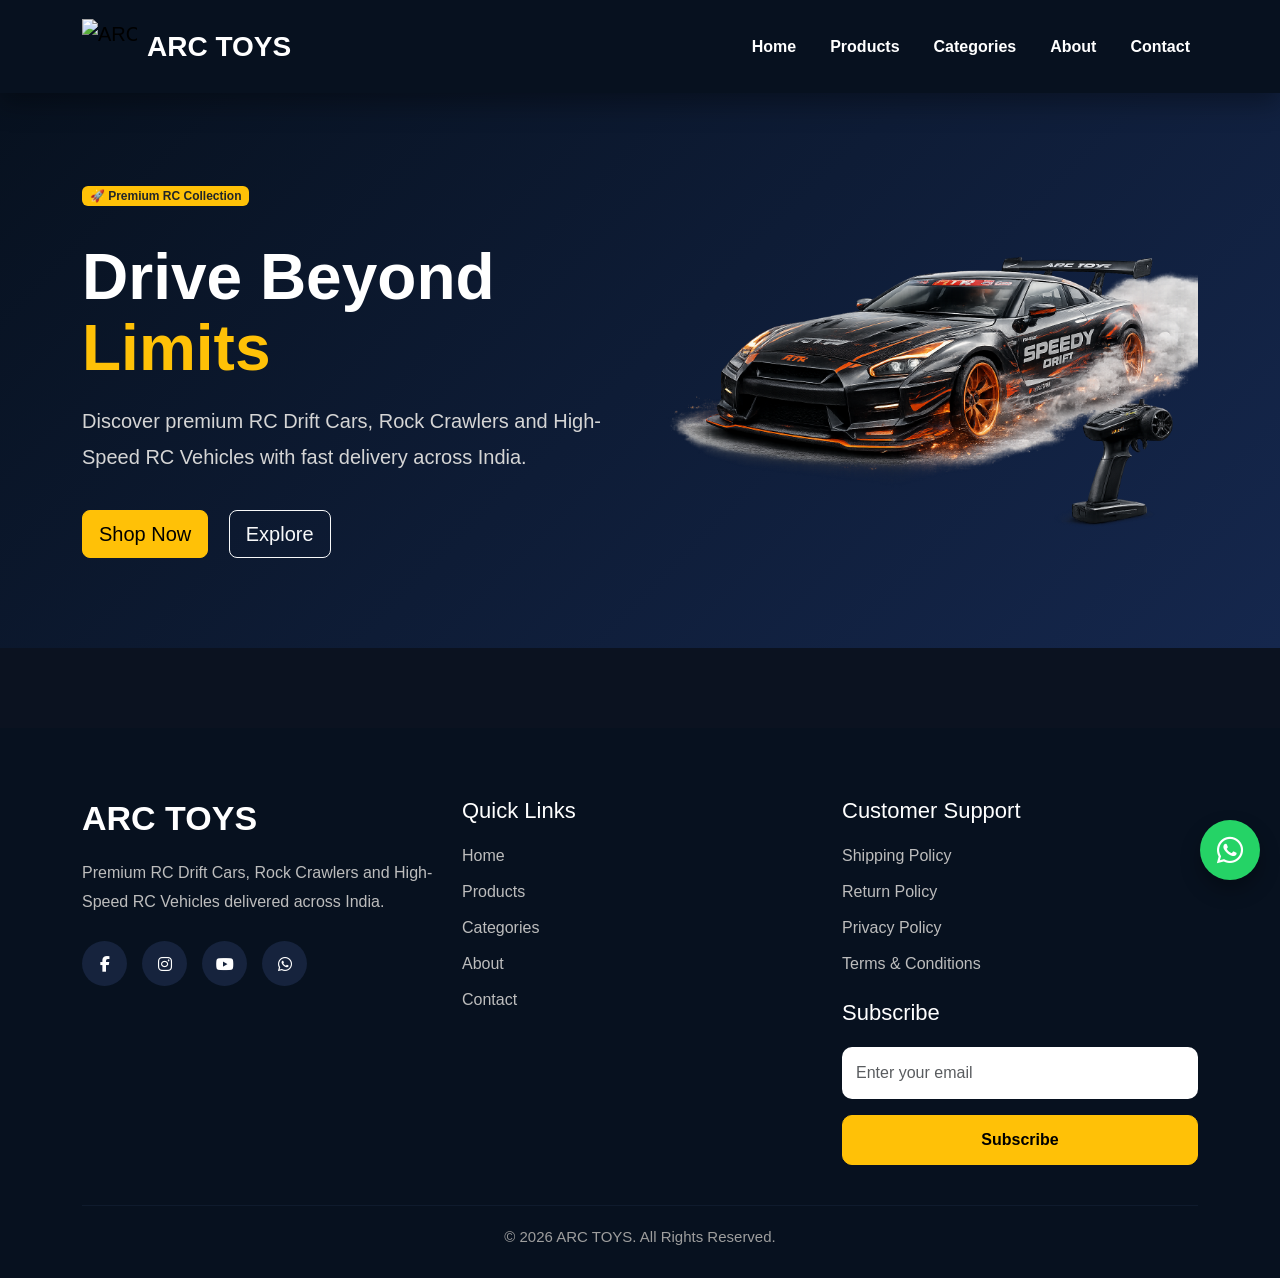
==== index.html @ 17d9468f "Add files via upload" ====
<!DOCTYPE html>
<html lang="en">

<head>

<meta charset="UTF-8">
<meta name="viewport" content="width=device-width, initial-scale=1.0">

<title>ARC TOYS | Premium RC Cars</title>

<link rel="icon" href="images/logo.png">

<link href="https://cdn.jsdelivr.net/npm/bootstrap@5.3.3/dist/css/bootstrap.min.css" rel="stylesheet">

<link rel="stylesheet" href="https://cdnjs.cloudflare.com/ajax/libs/font-awesome/6.7.2/css/all.min.css">

<link rel="stylesheet" href="style.css">

</head>

<body>

<!-- HEADER START -->

<header class="header">

<div class="container">

<nav class="navbar navbar-expand-lg">

<a class="navbar-brand logo" href="#">

<img src="logo.png" alt="ARC TOYS">

<span>ARC TOYS</span>

</a>

<button class="navbar-toggler bg-light"
type="button"
data-bs-toggle="collapse"
data-bs-target="#menu">

<span class="navbar-toggler-icon"></span>

</button>

<div class="collapse navbar-collapse justify-content-end"
id="menu">

<ul class="navbar-nav">

<li class="nav-item">
<a class="nav-link active" href="#">Home</a>
</li>

<li class="nav-item">
<a class="nav-link" href="#">Products</a>
</li>

<li class="nav-item">
<a class="nav-link" href="#">Categories</a>
</li>

<li class="nav-item">
<a class="nav-link" href="#">About</a>
</li>

<li class="nav-item">
<a class="nav-link" href="#">Contact</a>
</li>

</ul>

</div>

</nav>

</div>

</header>

<!-- HERO -->

<section class="hero">

<div class="container">

<div class="row align-items-center">

<div class="col-lg-6">

<span class="badge bg-warning text-dark mb-3">

🚀 Premium RC Collection

</span>

<h1 class="hero-title">

Drive Beyond

<span>Limits</span>

</h1>

<p class="hero-text">

Discover premium RC Drift Cars, Rock Crawlers and High-Speed RC Vehicles with fast delivery across India.

</p>

<div class="hero-buttons">

<a href="#" class="btn btn-warning btn-lg">

Shop Now

</a>

<a href="#" class="btn btn-outline-light btn-lg ms-3">

Explore

</a>

</div>

</div>

<div class="col-lg-6 text-center">

<img src="hero-banner.png"

class="img-fluid hero-image"

alt="RC Car">

</div>

</div>

</div>

</section>


<!-- FOOTER -->

<footer class="footer">

<div class="container">

<div class="row gy-5">

<div class="col-lg-4">

<h2 class="footer-logo">ARC TOYS</h2>

<p class="footer-text">

Premium RC Drift Cars, Rock Crawlers and High-Speed RC Vehicles delivered across India.

</p>

<div class="social-icons">

<a href="#"><i class="fab fa-facebook-f"></i></a>

<a href="#"><i class="fab fa-instagram"></i></a>

<a href="#"><i class="fab fa-youtube"></i></a>

<a href="#"><i class="fab fa-whatsapp"></i></a>

</div>

</div>

<div class="col-lg-4">

<h4>Quick Links</h4>

<ul class="footer-links">

<li><a href="#">Home</a></li>

<li><a href="#">Products</a></li>

<li><a href="#">Categories</a></li>

<li><a href="#">About</a></li>

<li><a href="#">Contact</a></li>

</ul>

</div>

<div class="col-lg-4">

<h4>Customer Support</h4>

<ul class="footer-links">

<li><a href="#">Shipping Policy</a></li>

<li><a href="#">Return Policy</a></li>

<li><a href="#">Privacy Policy</a></li>

<li><a href="#">Terms & Conditions</a></li>

</ul>

<h4 class="mt-4">Subscribe</h4>

<form class="subscribe-form">

<input type="email"

placeholder="Enter your email"

class="form-control mb-3">

<button class="btn btn-warning w-100">

Subscribe

</button>

</form>

</div>

</div>

<hr>

<div class="copyright">

© 2026 ARC TOYS. All Rights Reserved.

</div>

</div>

</footer>

<!-- Floating WhatsApp -->

<a href="https://wa.me/91XXXXXXXXXX"

class="whatsapp"

target="_blank">

<i class="fab fa-whatsapp"></i>

</a>

<script src="https://cdn.jsdelivr.net/npm/bootstrap@5.3.3/dist/js/bootstrap.bundle.min.js"></script>

</body>

</html>
---- style.css ----
/* ===========================
   ARC TOYS - GLOBAL STYLES
=========================== */

*{
    margin:0;
    padding:0;
    box-sizing:border-box;
}

html{
    scroll-behavior:smooth;
}

body{
    font-family:Arial, Helvetica, sans-serif;
    background:#0b1220;
    color:#ffffff;
    overflow-x:hidden;
}

/* ===========================
   HEADER
=========================== */

.header{
    background:#07111f;
    position:sticky;
    top:0;
    z-index:999;
    box-shadow:0 10px 25px rgba(0,0,0,.35);
}

.navbar{
    padding:14px 0;
}

.logo{
    display:flex;
    align-items:center;
    gap:10px;
    text-decoration:none;
}

.logo img{
    width:55px;
    height:55px;
    object-fit:contain;
}

.logo span{
    font-size:28px;
    font-weight:700;
    color:#fff;
}

.nav-link{
    color:#fff !important;
    font-weight:600;
    margin-left:18px;
    transition:.3s;
}

.nav-link:hover{
    color:#ffc107 !important;
}

/* ===========================
   HERO
=========================== */

.hero{
    background:linear-gradient(135deg,#07111f,#15274d);
    padding:90px 0;
}

.hero-title{
    font-size:64px;
    font-weight:800;
    line-height:1.1;
    margin:20px 0;
}

.hero-title span{
    color:#ffc107;
}

.hero-text{
    font-size:20px;
    color:#d5d5d5;
    line-height:1.8;
    max-width:550px;
}

.hero-buttons{
    margin-top:35px;
}

.hero-image{
    max-width:100%;
    animation:float 4s ease-in-out infinite;
}

@keyframes float{
    0%{transform:translateY(0);}
    50%{transform:translateY(-12px);}
    100%{transform:translateY(0);}
}

/* ===========================
   FOOTER
=========================== */

.footer{
    background:#07111f;
    padding:70px 0 30px;
    margin-top:80px;
}

.footer-logo{
    font-size:34px;
    font-weight:700;
    color:#fff;
    margin-bottom:20px;
}

.footer-text{
    color:#bdbdbd;
    line-height:1.8;
    margin-bottom:25px;
}

.footer h4{
    color:#fff;
    margin-bottom:20px;
    font-size:22px;
}

.footer-links{
    list-style:none;
    padding:0;
}

.footer-links li{
    margin-bottom:12px;
}

.footer-links a{
    color:#bdbdbd;
    text-decoration:none;
    transition:.3s;
}

.footer-links a:hover{
    color:#ffc107;
    padding-left:8px;
}

.social-icons{
    display:flex;
    gap:15px;
    margin-top:20px;
}

.social-icons a{
    width:45px;
    height:45px;
    border-radius:50%;
    background:#16233d;
    display:flex;
    justify-content:center;
    align-items:center;
    color:#fff;
    text-decoration:none;
    transition:.3s;
}

.social-icons a:hover{
    background:#ffc107;
    color:#000;
}

.subscribe-form input{
    border:none;
    border-radius:10px;
    padding:14px;
}

.subscribe-form button{
    border-radius:10px;
    padding:12px;
    font-weight:600;
}

.footer hr{
    border-color:#2a3b58;
    margin:40px 0 20px;
}

.copyright{
    text-align:center;
    color:#9e9e9e;
    font-size:15px;
}

/* ===========================
   WHATSAPP
=========================== */

.whatsapp{
    position:fixed;
    right:20px;
    bottom:20px;
    width:60px;
    height:60px;
    background:#25D366;
    color:#fff;
    border-radius:50%;
    display:flex;
    justify-content:center;
    align-items:center;
    font-size:30px;
    text-decoration:none;
    box-shadow:0 10px 20px rgba(0,0,0,.3);
    z-index:9999;
    transition:.3s;
}

.whatsapp:hover{
    transform:scale(1.1);
}

/* ===========================
   MOBILE RESPONSIVE
=========================== */

@media (max-width:991px){

.logo span{
    font-size:22px;
}

.logo img{
    width:48px;
    height:48px;
}

.nav-link{
    margin:12px 0;
}

.hero{
    padding:60px 20px;
    text-align:center;
}

.hero-title{
    font-size:42px;
}

.hero-text{
    font-size:17px;
    max-width:100%;
}

.hero-buttons .btn{
    width:100%;
    margin:10px 0 !important;
}

.hero-image{
    max-width:320px;
    margin-top:40px;
}

.footer{
    text-align:center;
}

.social-icons{
    justify-content:center;
}

.whatsapp{
    width:55px;
    height:55px;
    font-size:28px;
    right:15px;
    bottom:15px;
}

}
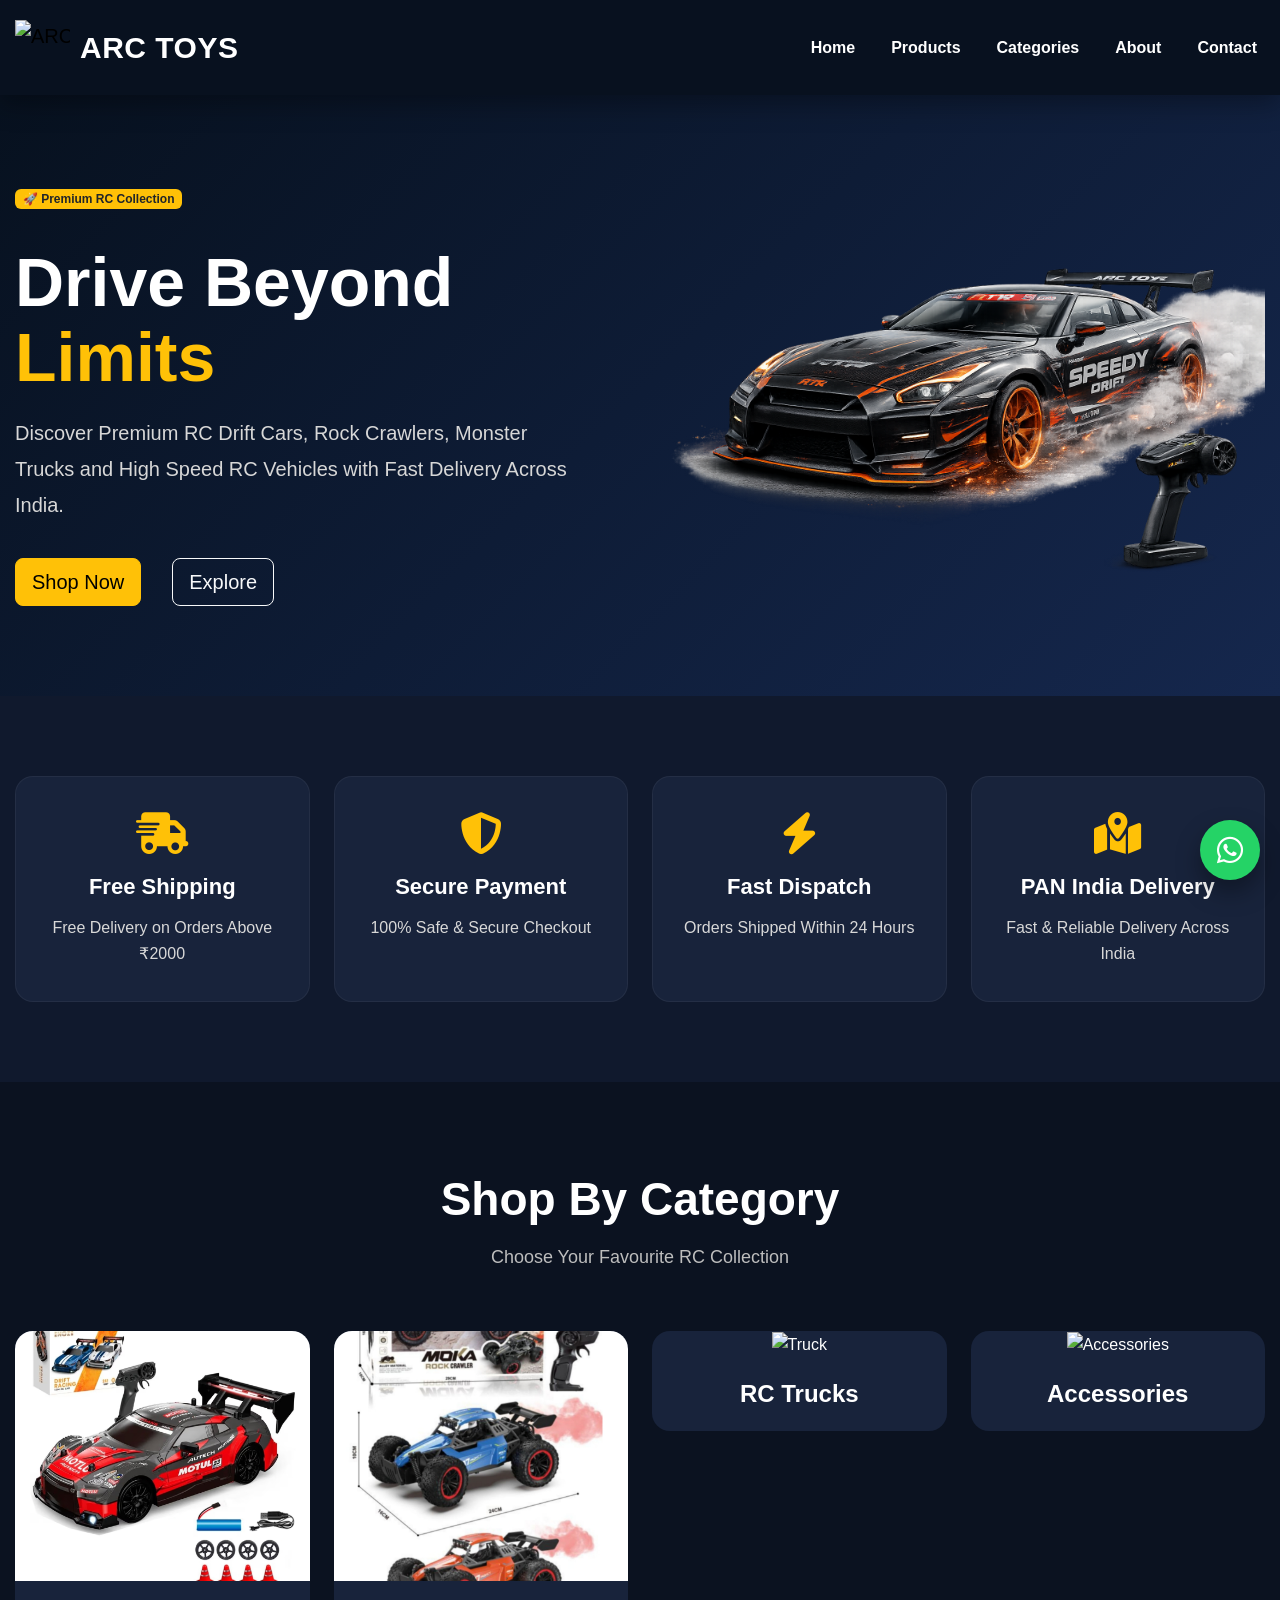
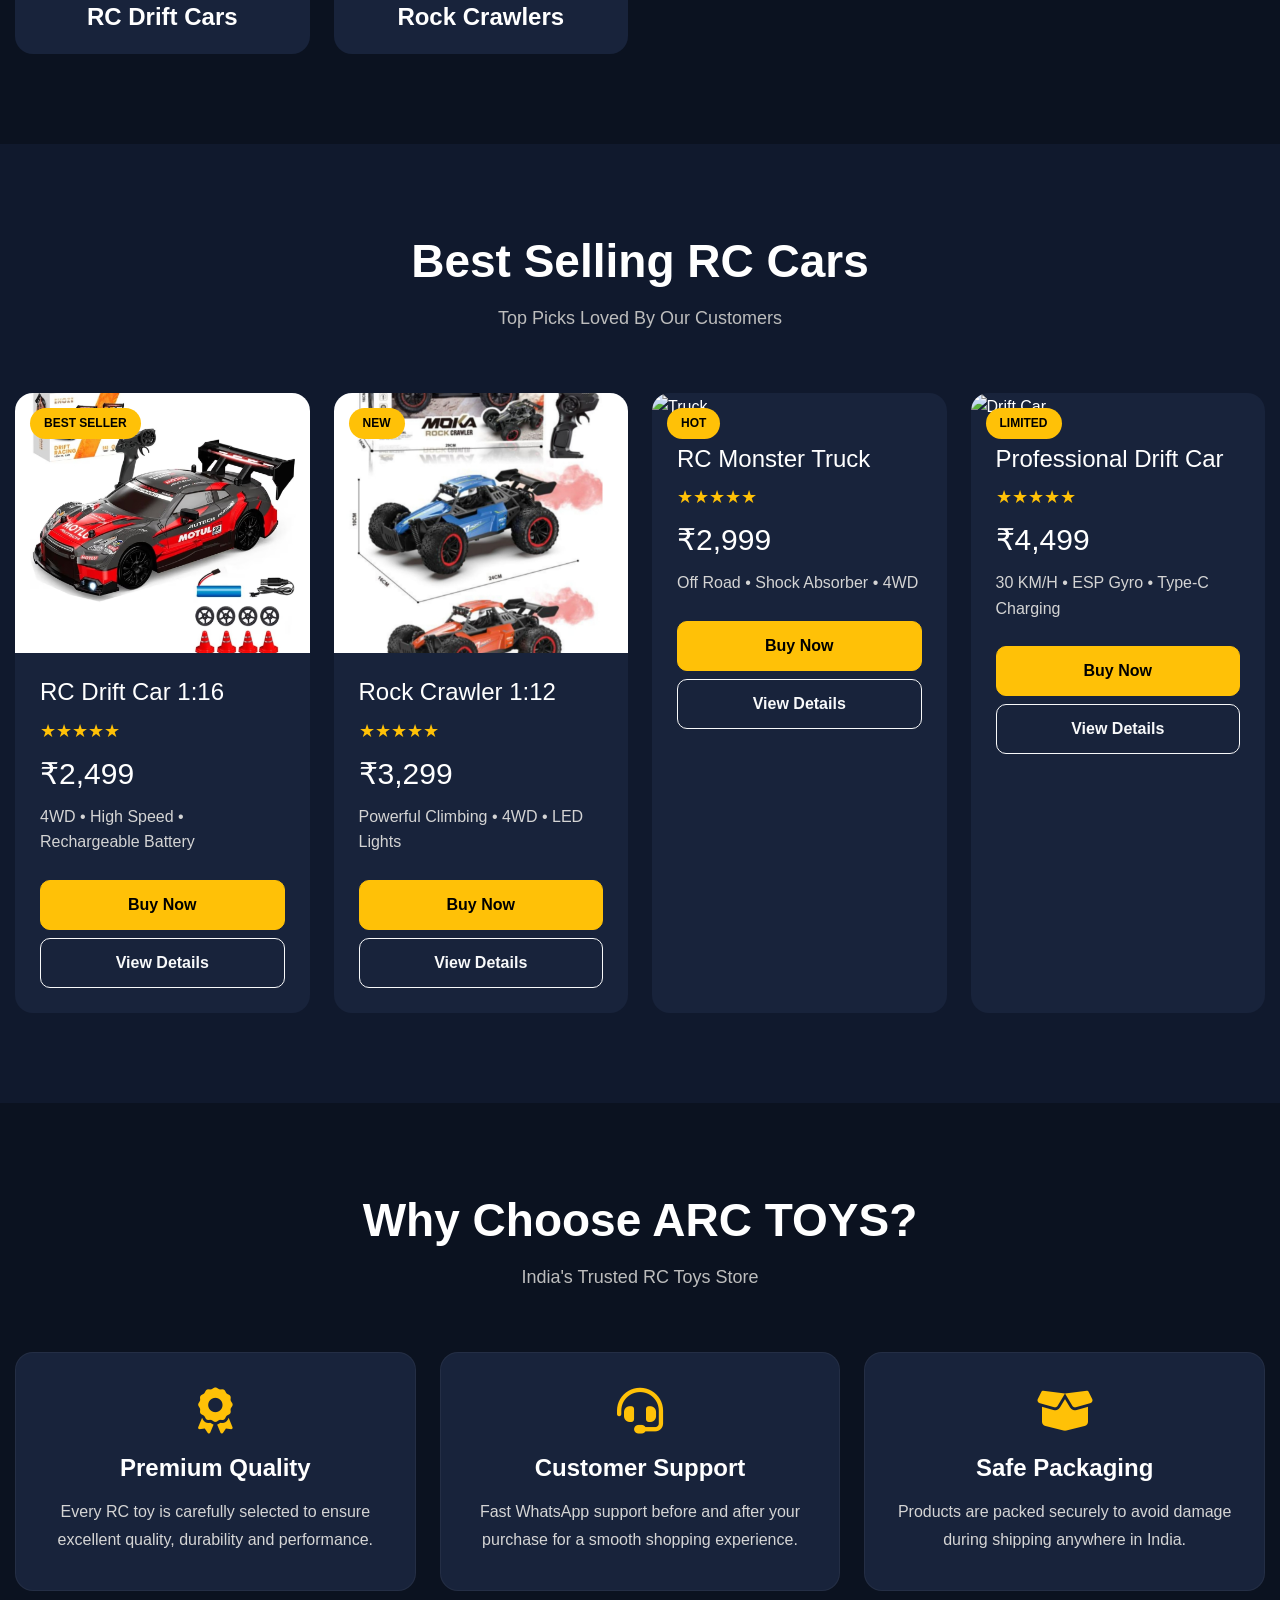
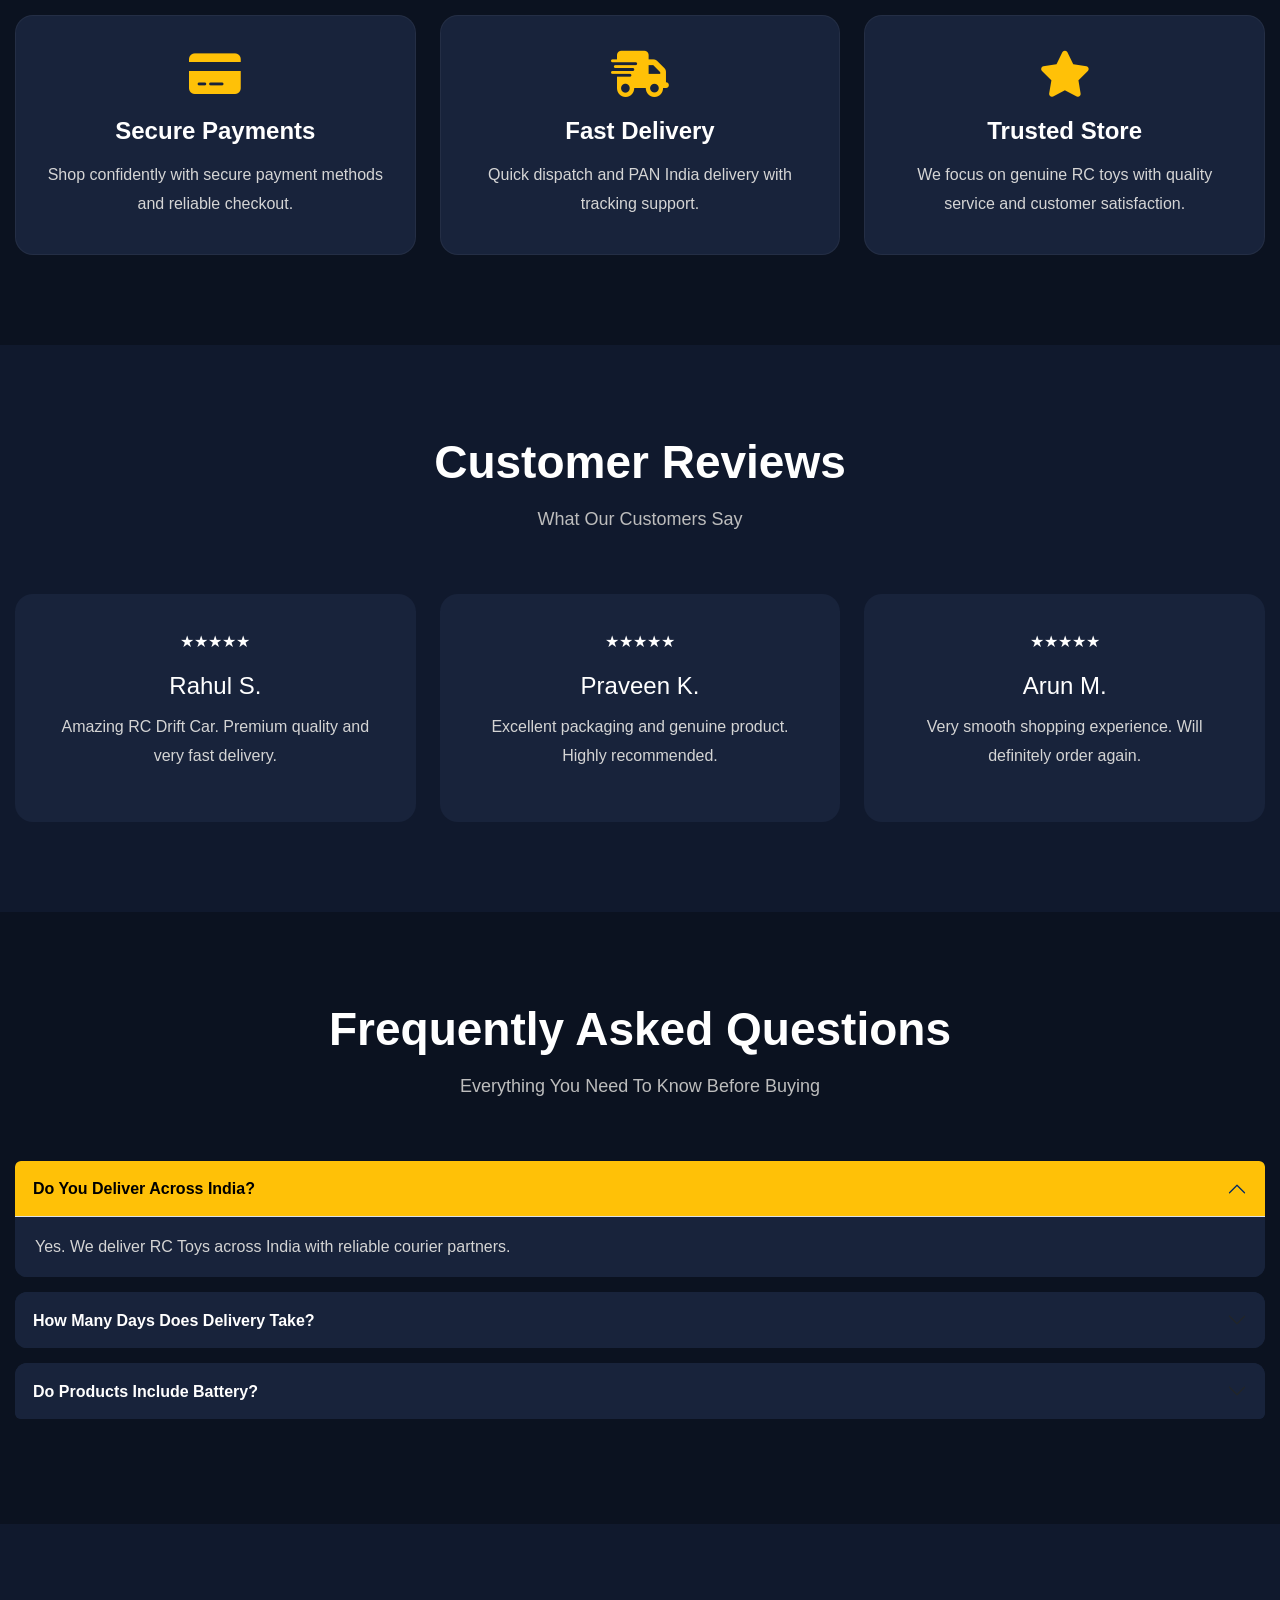
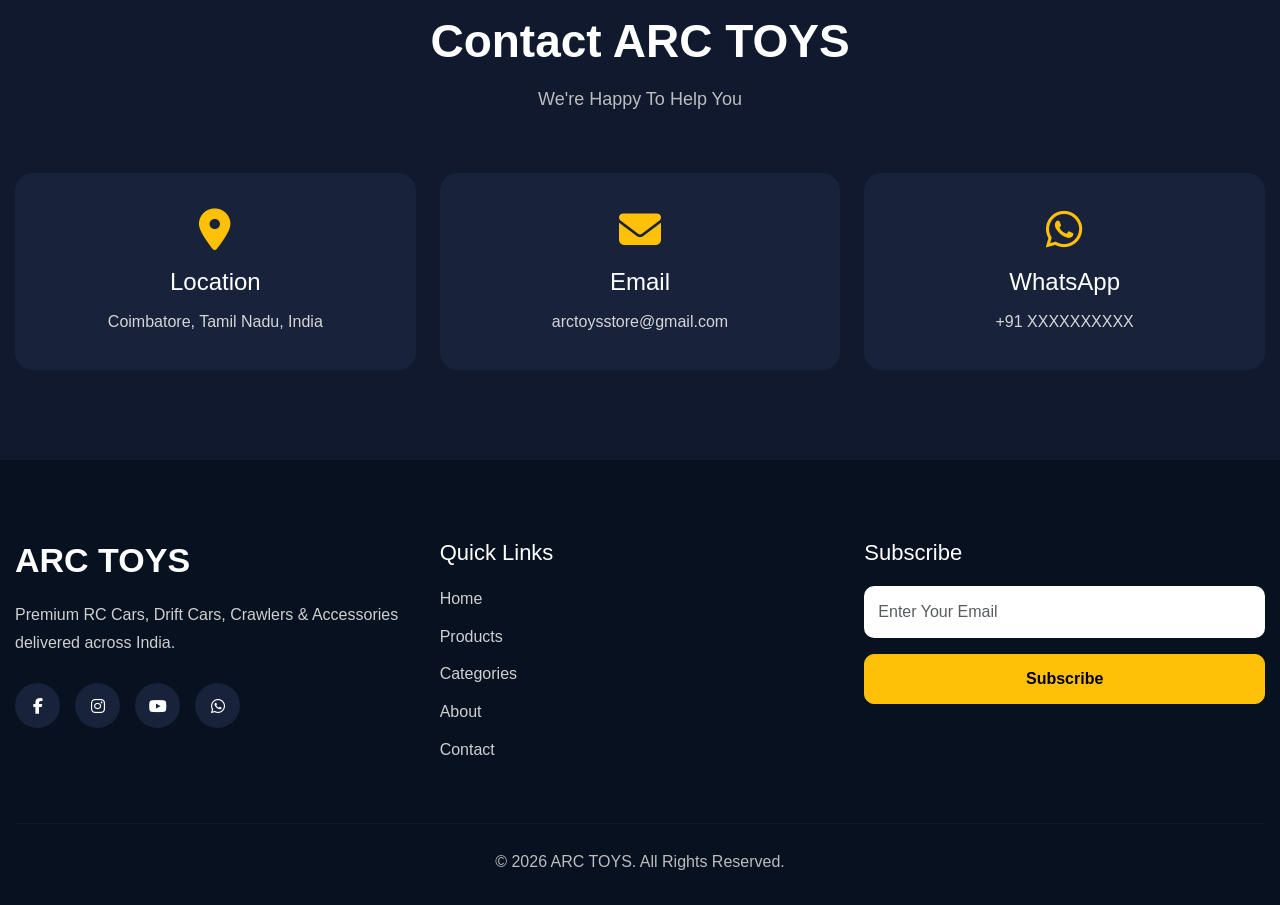
==== commit f251579d: "Add files via upload" ====
--- a/index.html
+++ b/index.html
@@ -4,6 +4,7 @@
 <head>
 
 <meta charset="UTF-8">
+
 <meta name="viewport" content="width=device-width, initial-scale=1.0">
 
 <title>ARC TOYS | Premium RC Cars</title>
@@ -20,7 +21,7 @@
 
 <body>
 
-<!-- HEADER START -->
+<!-- ================= HEADER ================= -->
 
 <header class="header">
 
@@ -37,191 +38,911 @@
 </a>
 
 <button class="navbar-toggler bg-light"
+
+type="button"
+
+data-bs-toggle="collapse"
+
+data-bs-target="#menu">
+
+<span class="navbar-toggler-icon"></span>
+
+</button>
+
+<div class="collapse navbar-collapse justify-content-end"
+
+id="menu">
+
+<ul class="navbar-nav">
+
+<li class="nav-item">
+
+<a class="nav-link active" href="#">Home</a>
+
+</li>
+
+<li class="nav-item">
+
+<a class="nav-link" href="#">Products</a>
+
+</li>
+
+<li class="nav-item">
+
+<a class="nav-link" href="#">Categories</a>
+
+</li>
+
+<li class="nav-item">
+
+<a class="nav-link" href="#">About</a>
+
+</li>
+
+<li class="nav-item">
+
+<a class="nav-link" href="#">Contact</a>
+
+</li>
+
+</ul>
+
+</div>
+
+</nav>
+
+</div>
+
+</header>
+
+<!-- ================= HERO ================= -->
+
+<section class="hero">
+
+<div class="container">
+
+<div class="row align-items-center">
+
+<div class="col-lg-6">
+
+<span class="badge bg-warning text-dark mb-3">
+
+🚀 Premium RC Collection
+
+</span>
+
+<h1 class="hero-title">
+
+Drive Beyond
+
+<span>Limits</span>
+
+</h1>
+
+<p class="hero-text">
+
+Discover Premium RC Drift Cars, Rock Crawlers, Monster Trucks and High Speed RC Vehicles with Fast Delivery Across India.
+
+</p>
+
+<div class="hero-buttons">
+
+<a href="#" class="btn btn-warning btn-lg">
+
+Shop Now
+
+</a>
+
+<a href="#" class="btn btn-outline-light btn-lg ms-3">
+
+Explore
+
+</a>
+
+</div>
+
+</div>
+
+<div class="col-lg-6 text-center">
+
+<img src="hero-banner.png"
+
+class="img-fluid hero-image"
+
+alt="RC Drift Car">
+
+</div>
+
+</div>
+
+</div>
+
+</section>
+
+<!-- ================= FEATURES ================= -->
+
+<section class="features">
+
+<div class="container">
+
+<div class="row g-4">
+
+<div class="col-lg-3 col-md-6">
+
+<div class="feature-card">
+
+<i class="fas fa-truck-fast"></i>
+
+<h4>Free Shipping</h4>
+
+<p>Free Delivery on Orders Above ₹2000</p>
+
+</div>
+
+</div>
+
+<div class="col-lg-3 col-md-6">
+
+<div class="feature-card">
+
+<i class="fas fa-shield-halved"></i>
+
+<h4>Secure Payment</h4>
+
+<p>100% Safe & Secure Checkout</p>
+
+</div>
+
+</div>
+
+<div class="col-lg-3 col-md-6">
+
+<div class="feature-card">
+
+<i class="fas fa-bolt"></i>
+
+<h4>Fast Dispatch</h4>
+
+<p>Orders Shipped Within 24 Hours</p>
+
+</div>
+
+</div>
+
+<div class="col-lg-3 col-md-6">
+
+<div class="feature-card">
+
+<i class="fas fa-map-location-dot"></i>
+
+<h4>PAN India Delivery</h4>
+
+<p>Fast & Reliable Delivery Across India</p>
+
+</div>
+
+</div>
+
+</div>
+
+</div>
+
+</section>
+
+<!-- ================= SHOP BY CATEGORY ================= -->
+
+<section class="categories">
+
+<div class="container">
+
+<div class="section-title">
+
+<h2>Shop By Category</h2>
+
+<p>Choose Your Favourite RC Collection</p>
+
+</div>
+
+<div class="row g-4">
+
+<div class="col-lg-3 col-md-6">
+
+<div class="category-card">
+
+<img src="drift.jpg" class="img-fluid" alt="Drift Cars">
+
+<h3>RC Drift Cars</h3>
+
+</div>
+
+</div>
+
+<div class="col-lg-3 col-md-6">
+
+<div class="category-card">
+
+<img src="crawler.jpg" class="img-fluid" alt="Crawler">
+
+<h3>Rock Crawlers</h3>
+
+</div>
+
+</div>
+
+<div class="col-lg-3 col-md-6">
+
+<div class="category-card">
+
+<img src="truck.jpg" class="img-fluid" alt="Truck">
+
+<h3>RC Trucks</h3>
+
+</div>
+
+</div>
+
+<div class="col-lg-3 col-md-6">
+
+<div class="category-card">
+
+<img src="accessories.jpg" class="img-fluid" alt="Accessories">
+
+<h3>Accessories</h3>
+
+</div>
+
+</div>
+
+</div>
+
+</div>
+
+</section>
+
+<!-- ================= BEST SELLING PRODUCTS ================= -->
+
+<section class="products">
+
+<div class="container">
+
+<div class="section-title">
+
+<h2>Best Selling RC Cars</h2>
+
+<p>Top Picks Loved By Our Customers</p>
+
+</div>
+
+<div class="row g-4">
+
+<!-- PRODUCT 1 -->
+
+<div class="col-lg-3 col-md-6">
+
+<div class="product-card">
+
+<span class="product-badge">BEST SELLER</span>
+
+<img src="drift.jpg" class="img-fluid" alt="RC Drift Car">
+
+<div class="product-content">
+
+<h3>RC Drift Car 1:16</h3>
+
+<div class="rating">
+
+★★★★★
+
+</div>
+
+<h4>₹2,499</h4>
+
+<p>4WD • High Speed • Rechargeable Battery</p>
+
+<div class="product-buttons">
+
+<a href="#" class="btn btn-warning w-100 mb-2">
+
+Buy Now
+
+</a>
+
+<a href="#" class="btn btn-outline-light w-100">
+
+View Details
+
+</a>
+
+</div>
+
+</div>
+
+</div>
+
+</div>
+
+<!-- PRODUCT 2 -->
+
+<div class="col-lg-3 col-md-6">
+
+<div class="product-card">
+
+<span class="product-badge">NEW</span>
+
+<img src="crawler.jpg" class="img-fluid" alt="Crawler">
+
+<div class="product-content">
+
+<h3>Rock Crawler 1:12</h3>
+
+<div class="rating">
+
+★★★★★
+
+</div>
+
+<h4>₹3,299</h4>
+
+<p>Powerful Climbing • 4WD • LED Lights</p>
+
+<div class="product-buttons">
+
+<a href="#" class="btn btn-warning w-100 mb-2">
+
+Buy Now
+
+</a>
+
+<a href="#" class="btn btn-outline-light w-100">
+
+View Details
+
+</a>
+
+</div>
+
+</div>
+
+</div>
+
+</div>
+
+<!-- PRODUCT 3 -->
+
+<div class="col-lg-3 col-md-6">
+
+<div class="product-card">
+
+<span class="product-badge">HOT</span>
+
+<img src="truck.jpg" class="img-fluid" alt="Truck">
+
+<div class="product-content">
+
+<h3>RC Monster Truck</h3>
+
+<div class="rating">
+
+★★★★★
+
+</div>
+
+<h4>₹2,999</h4>
+
+<p>Off Road • Shock Absorber • 4WD</p>
+
+<div class="product-buttons">
+
+<a href="#" class="btn btn-warning w-100 mb-2">
+
+Buy Now
+
+</a>
+
+<a href="#" class="btn btn-outline-light w-100">
+
+View Details
+
+</a>
+
+</div>
+
+</div>
+
+</div>
+
+</div>
+
+<!-- PRODUCT 4 -->
+
+<div class="col-lg-3 col-md-6">
+
+<div class="product-card">
+
+<span class="product-badge">LIMITED</span>
+
+<img src="drift2.jpg" class="img-fluid" alt="Drift Car">
+
+<div class="product-content">
+
+<h3>Professional Drift Car</h3>
+
+<div class="rating">
+
+★★★★★
+
+</div>
+
+<h4>₹4,499</h4>
+
+<p>30 KM/H • ESP Gyro • Type-C Charging</p>
+
+<div class="product-buttons">
+
+<a href="#" class="btn btn-warning w-100 mb-2">
+
+Buy Now
+
+</a>
+
+<a href="#" class="btn btn-outline-light w-100">
+
+View Details
+
+</a>
+
+</div>
+
+</div>
+
+</div>
+
+</div>
+
+</div>
+
+</div>
+
+</section>
+
+<!-- ================= WHY CHOOSE ARC TOYS ================= -->
+
+<section class="why-us">
+
+<div class="container">
+
+<div class="section-title">
+
+<h2>Why Choose ARC TOYS?</h2>
+
+<p>India's Trusted RC Toys Store</p>
+
+</div>
+
+<div class="row g-4">
+
+<div class="col-lg-4">
+
+<div class="why-card">
+
+<i class="fas fa-award"></i>
+
+<h3>Premium Quality</h3>
+
+<p>
+
+Every RC toy is carefully selected to ensure excellent quality, durability and performance.
+
+</p>
+
+</div>
+
+</div>
+
+<div class="col-lg-4">
+
+<div class="why-card">
+
+<i class="fas fa-headset"></i>
+
+<h3>Customer Support</h3>
+
+<p>
+
+Fast WhatsApp support before and after your purchase for a smooth shopping experience.
+
+</p>
+
+</div>
+
+</div>
+
+<div class="col-lg-4">
+
+<div class="why-card">
+
+<i class="fas fa-box-open"></i>
+
+<h3>Safe Packaging</h3>
+
+<p>
+
+Products are packed securely to avoid damage during shipping anywhere in India.
+
+</p>
+
+</div>
+
+</div>
+
+<div class="col-lg-4">
+
+<div class="why-card">
+
+<i class="fas fa-credit-card"></i>
+
+<h3>Secure Payments</h3>
+
+<p>
+
+Shop confidently with secure payment methods and reliable checkout.
+
+</p>
+
+</div>
+
+</div>
+
+<div class="col-lg-4">
+
+<div class="why-card">
+
+<i class="fas fa-truck-fast"></i>
+
+<h3>Fast Delivery</h3>
+
+<p>
+
+Quick dispatch and PAN India delivery with tracking support.
+
+</p>
+
+</div>
+
+</div>
+
+<div class="col-lg-4">
+
+<div class="why-card">
+
+<i class="fas fa-star"></i>
+
+<h3>Trusted Store</h3>
+
+<p>
+
+We focus on genuine RC toys with quality service and customer satisfaction.
+
+</p>
+
+</div>
+
+</div>
+
+</div>
+
+</div>
+
+</section>
+
+<!-- ================= CUSTOMER REVIEWS ================= -->
+
+<section class="reviews">
+
+<div class="container">
+
+<div class="section-title">
+
+<h2>Customer Reviews</h2>
+
+<p>What Our Customers Say</p>
+
+</div>
+
+<div class="row g-4">
+
+<div class="col-lg-4">
+
+<div class="review-card">
+
+★★★★★
+
+<h4>Rahul S.</h4>
+
+<p>
+
+Amazing RC Drift Car. Premium quality and very fast delivery.
+
+</p>
+
+</div>
+
+</div>
+
+<div class="col-lg-4">
+
+<div class="review-card">
+
+★★★★★
+
+<h4>Praveen K.</h4>
+
+<p>
+
+Excellent packaging and genuine product. Highly recommended.
+
+</p>
+
+</div>
+
+</div>
+
+<div class="col-lg-4">
+
+<div class="review-card">
+
+★★★★★
+
+<h4>Arun M.</h4>
+
+<p>
+
+Very smooth shopping experience. Will definitely order again.
+
+</p>
+
+</div>
+
+</div>
+
+</div>
+
+</div>
+
+</section>
+
+<!-- ================= FAQ ================= -->
+
+<section class="faq">
+
+<div class="container">
+
+<div class="section-title">
+
+<h2>Frequently Asked Questions</h2>
+
+<p>Everything You Need To Know Before Buying</p>
+
+</div>
+
+<div class="accordion" id="faqAccordion">
+
+<div class="accordion-item">
+
+<h2 class="accordion-header">
+
+<button class="accordion-button" type="button"
+data-bs-toggle="collapse"
+data-bs-target="#faq1">
+
+Do You Deliver Across India?
+
+</button>
+
+</h2>
+
+<div id="faq1" class="accordion-collapse collapse show"
+data-bs-parent="#faqAccordion">
+
+<div class="accordion-body">
+
+Yes. We deliver RC Toys across India with reliable courier partners.
+
+</div>
+
+</div>
+
+</div>
+
+<div class="accordion-item">
+
+<h2 class="accordion-header">
+
+<button class="accordion-button collapsed"
 type="button"
 data-bs-toggle="collapse"
-data-bs-target="#menu">
-
-<span class="navbar-toggler-icon"></span>
+data-bs-target="#faq2">
+
+How Many Days Does Delivery Take?
 
 </button>
 
-<div class="collapse navbar-collapse justify-content-end"
-id="menu">
-
-<ul class="navbar-nav">
-
-<li class="nav-item">
-<a class="nav-link active" href="#">Home</a>
-</li>
-
-<li class="nav-item">
-<a class="nav-link" href="#">Products</a>
-</li>
-
-<li class="nav-item">
-<a class="nav-link" href="#">Categories</a>
-</li>
-
-<li class="nav-item">
-<a class="nav-link" href="#">About</a>
-</li>
-
-<li class="nav-item">
-<a class="nav-link" href="#">Contact</a>
-</li>
+</h2>
+
+<div id="faq2"
+class="accordion-collapse collapse"
+data-bs-parent="#faqAccordion">
+
+<div class="accordion-body">
+
+Normally 3–5 Business Days depending on your location.
+
+</div>
+
+</div>
+
+</div>
+
+<div class="accordion-item">
+
+<h2 class="accordion-header">
+
+<button class="accordion-button collapsed"
+type="button"
+data-bs-toggle="collapse"
+data-bs-target="#faq3">
+
+Do Products Include Battery?
+
+</button>
+
+</h2>
+
+<div id="faq3"
+class="accordion-collapse collapse"
+data-bs-parent="#faqAccordion">
+
+<div class="accordion-body">
+
+Please check each product description. Most rechargeable RC cars include battery and charging cable.
+
+</div>
+
+</div>
+
+</div>
+
+</div>
+
+</div>
+
+</section>
+
+<!-- ================= CONTACT ================= -->
+
+<section class="contact">
+
+<div class="container">
+
+<div class="section-title">
+
+<h2>Contact ARC TOYS</h2>
+
+<p>We're Happy To Help You</p>
+
+</div>
+
+<div class="row">
+
+<div class="col-lg-4">
+
+<div class="contact-box">
+
+<i class="fas fa-location-dot"></i>
+
+<h4>Location</h4>
+
+<p>Coimbatore, Tamil Nadu, India</p>
+
+</div>
+
+</div>
+
+<div class="col-lg-4">
+
+<div class="contact-box">
+
+<i class="fas fa-envelope"></i>
+
+<h4>Email</h4>
+
+<p>arctoysstore@gmail.com</p>
+
+</div>
+
+</div>
+
+<div class="col-lg-4">
+
+<div class="contact-box">
+
+<i class="fab fa-whatsapp"></i>
+
+<h4>WhatsApp</h4>
+
+<p>+91 XXXXXXXXXX</p>
+
+</div>
+
+</div>
+
+</div>
+
+</div>
+
+</section>
+
+<!-- ================= FOOTER ================= -->
+
+<footer class="footer">
+
+<div class="container">
+
+<div class="row">
+
+<div class="col-lg-4">
+
+<h2 class="footer-logo">ARC TOYS</h2>
+
+<p class="footer-text">
+
+Premium RC Cars, Drift Cars, Crawlers & Accessories delivered across India.
+
+</p>
+
+<div class="social-icons">
+
+<a href="#"><i class="fab fa-facebook-f"></i></a>
+
+<a href="#"><i class="fab fa-instagram"></i></a>
+
+<a href="#"><i class="fab fa-youtube"></i></a>
+
+<a href="#"><i class="fab fa-whatsapp"></i></a>
+
+</div>
+
+</div>
+
+<div class="col-lg-4">
+
+<h4>Quick Links</h4>
+
+<ul class="footer-links">
+
+<li><a href="#">Home</a></li>
+
+<li><a href="#">Products</a></li>
+
+<li><a href="#">Categories</a></li>
+
+<li><a href="#">About</a></li>
+
+<li><a href="#">Contact</a></li>
 
 </ul>
 
 </div>
 
-</nav>
-
-</div>
-
-</header>
-
-<!-- HERO -->
-
-<section class="hero">
-
-<div class="container">
-
-<div class="row align-items-center">
-
-<div class="col-lg-6">
-
-<span class="badge bg-warning text-dark mb-3">
-
-🚀 Premium RC Collection
-
-</span>
-
-<h1 class="hero-title">
-
-Drive Beyond
-
-<span>Limits</span>
-
-</h1>
-
-<p class="hero-text">
-
-Discover premium RC Drift Cars, Rock Crawlers and High-Speed RC Vehicles with fast delivery across India.
-
-</p>
-
-<div class="hero-buttons">
-
-<a href="#" class="btn btn-warning btn-lg">
-
-Shop Now
-
-</a>
-
-<a href="#" class="btn btn-outline-light btn-lg ms-3">
-
-Explore
-
-</a>
-
-</div>
-
-</div>
-
-<div class="col-lg-6 text-center">
-
-<img src="hero-banner.png"
-
-class="img-fluid hero-image"
-
-alt="RC Car">
-
-</div>
-
-</div>
-
-</div>
-
-</section>
-
-
-<!-- FOOTER -->
-
-<footer class="footer">
-
-<div class="container">
-
-<div class="row gy-5">
-
-<div class="col-lg-4">
-
-<h2 class="footer-logo">ARC TOYS</h2>
-
-<p class="footer-text">
-
-Premium RC Drift Cars, Rock Crawlers and High-Speed RC Vehicles delivered across India.
-
-</p>
-
-<div class="social-icons">
-
-<a href="#"><i class="fab fa-facebook-f"></i></a>
-
-<a href="#"><i class="fab fa-instagram"></i></a>
-
-<a href="#"><i class="fab fa-youtube"></i></a>
-
-<a href="#"><i class="fab fa-whatsapp"></i></a>
-
-</div>
-
-</div>
-
-<div class="col-lg-4">
-
-<h4>Quick Links</h4>
-
-<ul class="footer-links">
-
-<li><a href="#">Home</a></li>
-
-<li><a href="#">Products</a></li>
-
-<li><a href="#">Categories</a></li>
-
-<li><a href="#">About</a></li>
-
-<li><a href="#">Contact</a></li>
-
-</ul>
-
-</div>
-
-<div class="col-lg-4">
-
-<h4>Customer Support</h4>
-
-<ul class="footer-links">
-
-<li><a href="#">Shipping Policy</a></li>
-
-<li><a href="#">Return Policy</a></li>
-
-<li><a href="#">Privacy Policy</a></li>
-
-<li><a href="#">Terms & Conditions</a></li>
-
-</ul>
-
-<h4 class="mt-4">Subscribe</h4>
+<div class="col-lg-4">
+
+<h4>Subscribe</h4>
 
 <form class="subscribe-form">
 
 <input type="email"
-
-placeholder="Enter your email"
-
-class="form-control mb-3">
+class="form-control mb-3"
+placeholder="Enter Your Email">
 
 <button class="btn btn-warning w-100">
 
@@ -237,18 +958,16 @@
 
 <hr>
 
-<div class="copyright">
+<p class="copyright">
 
 © 2026 ARC TOYS. All Rights Reserved.
 
-</div>
+</p>
 
 </div>
 
 </footer>
 
-<!-- Floating WhatsApp -->
-
 <a href="https://wa.me/91XXXXXXXXXX"
 
 class="whatsapp"
--- a/style.css
+++ b/style.css
@@ -1,22 +1,34 @@
 /* ===========================
-   ARC TOYS - GLOBAL STYLES
+   ARC TOYS
+   GLOBAL STYLES
 =========================== */
 
 *{
-    margin:0;
-    padding:0;
-    box-sizing:border-box;
+margin:0;
+padding:0;
+box-sizing:border-box;
 }
 
 html{
-    scroll-behavior:smooth;
+scroll-behavior:smooth;
 }
 
 body{
-    font-family:Arial, Helvetica, sans-serif;
-    background:#0b1220;
-    color:#ffffff;
-    overflow-x:hidden;
+font-family:'Segoe UI',sans-serif;
+background:#0b1220;
+color:#fff;
+overflow-x:hidden;
+line-height:1.6;
+}
+
+/* ===========================
+   CONTAINER
+=========================== */
+
+.container{
+max-width:1320px;
+margin:auto;
+padding:0 15px;
 }
 
 /* ===========================
@@ -24,45 +36,47 @@
 =========================== */
 
 .header{
-    background:#07111f;
-    position:sticky;
-    top:0;
-    z-index:999;
-    box-shadow:0 10px 25px rgba(0,0,0,.35);
+position:sticky;
+top:0;
+z-index:9999;
+background:#08111f;
+backdrop-filter:blur(15px);
+box-shadow:0 8px 25px rgba(0,0,0,.35);
 }
 
 .navbar{
-    padding:14px 0;
+padding:15px 0;
 }
 
 .logo{
-    display:flex;
-    align-items:center;
-    gap:10px;
-    text-decoration:none;
+display:flex;
+align-items:center;
+gap:10px;
+text-decoration:none;
 }
 
 .logo img{
-    width:55px;
-    height:55px;
-    object-fit:contain;
+width:55px;
+height:55px;
+object-fit:contain;
 }
 
 .logo span{
-    font-size:28px;
-    font-weight:700;
-    color:#fff;
+font-size:30px;
+font-weight:700;
+color:#fff;
+letter-spacing:.5px;
 }
 
 .nav-link{
-    color:#fff !important;
-    font-weight:600;
-    margin-left:18px;
-    transition:.3s;
+color:#fff !important;
+font-weight:600;
+margin-left:20px;
+transition:.3s;
 }
 
 .nav-link:hover{
-    color:#ffc107 !important;
+color:#ffc107 !important;
 }
 
 /* ===========================
@@ -70,41 +84,381 @@
 =========================== */
 
 .hero{
-    background:linear-gradient(135deg,#07111f,#15274d);
-    padding:90px 0;
+padding:90px 0;
+background:linear-gradient(135deg,#07111f,#15274d);
 }
 
 .hero-title{
-    font-size:64px;
-    font-weight:800;
-    line-height:1.1;
-    margin:20px 0;
+font-size:68px;
+font-weight:800;
+line-height:1.1;
+margin:20px 0;
 }
 
 .hero-title span{
-    color:#ffc107;
+color:#ffc107;
 }
 
 .hero-text{
-    font-size:20px;
-    color:#d5d5d5;
-    line-height:1.8;
-    max-width:550px;
+font-size:20px;
+color:#d7d7d7;
+max-width:560px;
+line-height:1.8;
 }
 
 .hero-buttons{
-    margin-top:35px;
+margin-top:35px;
+display:flex;
+gap:15px;
+flex-wrap:wrap;
 }
 
 .hero-image{
-    max-width:100%;
-    animation:float 4s ease-in-out infinite;
+max-width:100%;
+animation:float 4s ease-in-out infinite;
 }
 
 @keyframes float{
-    0%{transform:translateY(0);}
-    50%{transform:translateY(-12px);}
-    100%{transform:translateY(0);}
+
+0%{
+transform:translateY(0);
+}
+
+50%{
+transform:translateY(-12px);
+}
+
+100%{
+transform:translateY(0);
+}
+
+}
+
+/* ===========================
+   FEATURES
+=========================== */
+
+.features{
+padding:80px 0;
+background:#10192d;
+}
+
+.feature-card{
+background:#18233b;
+border-radius:18px;
+padding:35px 25px;
+text-align:center;
+height:100%;
+transition:.35s;
+border:1px solid rgba(255,255,255,.05);
+}
+
+.feature-card:hover{
+transform:translateY(-10px);
+box-shadow:0 15px 35px rgba(0,0,0,.35);
+border-color:#ffc107;
+}
+
+.feature-card i{
+font-size:42px;
+color:#ffc107;
+margin-bottom:20px;
+}
+
+.feature-card h4{
+font-size:22px;
+margin-bottom:15px;
+font-weight:700;
+}
+
+.feature-card p{
+font-size:16px;
+color:#d8d8d8;
+margin:0;
+}
+
+/* ===========================
+   SECTION TITLE
+=========================== */
+
+.section-title{
+text-align:center;
+margin-bottom:60px;
+}
+
+.section-title h2{
+font-size:46px;
+font-weight:700;
+margin-bottom:15px;
+}
+
+.section-title p{
+font-size:18px;
+color:#bdbdbd;
+}
+
+/* ===========================
+   CATEGORIES
+=========================== */
+
+.categories{
+padding:90px 0;
+background:#0b1220;
+}
+
+.category-card{
+background:#18233b;
+border-radius:18px;
+overflow:hidden;
+transition:.35s;
+text-align:center;
+cursor:pointer;
+}
+
+.category-card:hover{
+transform:translateY(-10px);
+box-shadow:0 20px 40px rgba(0,0,0,.35);
+}
+
+.category-card img{
+width:100%;
+height:250px;
+object-fit:cover;
+transition:.4s;
+}
+
+.category-card:hover img{
+transform:scale(1.08);
+}
+
+.category-card h3{
+padding:22px;
+font-size:24px;
+font-weight:700;
+margin:0;
+}
+
+/* ===========================
+   PRODUCTS
+=========================== */
+
+.products{
+padding:90px 0;
+background:#10192d;
+}
+
+.product-card{
+background:#18233b;
+border-radius:18px;
+overflow:hidden;
+transition:.35s;
+position:relative;
+height:100%;
+}
+
+.product-card:hover{
+transform:translateY(-10px);
+box-shadow:0 20px 45px rgba(0,0,0,.35);
+}
+
+.product-card img{
+width:100%;
+height:260px;
+object-fit:cover;
+}
+
+.product-badge{
+position:absolute;
+top:15px;
+left:15px;
+background:#ffc107;
+color:#000;
+padding:6px 14px;
+border-radius:30px;
+font-size:12px;
+font-weight:700;
+}
+
+.product-content{
+padding:25px;
+}
+
+.product-content h3{
+font-size:24px;
+margin-bottom:10px;
+}
+
+.rating{
+color:#ffc107;
+font-size:18px;
+margin-bottom:10px;
+}
+
+.product-content h4{
+font-size:30px;
+margin-bottom:12px;
+color:#fff;
+}
+
+.product-content p{
+color:#d4d4d4;
+margin-bottom:25px;
+}
+
+.product-buttons .btn{
+border-radius:10px;
+font-weight:600;
+padding:12px;
+}
+
+/* ===========================
+   WHY CHOOSE ARC TOYS
+=========================== */
+
+.why-us{
+padding:90px 0;
+background:#0b1220;
+}
+
+.why-card{
+background:#18233b;
+border-radius:18px;
+padding:35px 25px;
+text-align:center;
+height:100%;
+transition:.35s;
+border:1px solid rgba(255,255,255,.05);
+}
+
+.why-card:hover{
+transform:translateY(-10px);
+box-shadow:0 20px 40px rgba(0,0,0,.35);
+border-color:#ffc107;
+}
+
+.why-card i{
+font-size:46px;
+color:#ffc107;
+margin-bottom:20px;
+}
+
+.why-card h3{
+font-size:24px;
+margin-bottom:15px;
+font-weight:700;
+}
+
+.why-card p{
+color:#d5d5d5;
+margin:0;
+line-height:1.8;
+}
+
+/* ===========================
+   CUSTOMER REVIEWS
+=========================== */
+
+.reviews{
+padding:90px 0;
+background:#10192d;
+}
+
+.review-card{
+background:#18233b;
+padding:35px;
+border-radius:18px;
+text-align:center;
+height:100%;
+transition:.35s;
+}
+
+.review-card:hover{
+transform:translateY(-10px);
+box-shadow:0 20px 40px rgba(0,0,0,.35);
+}
+
+.review-card h4{
+margin:18px 0 12px;
+font-size:24px;
+}
+
+.review-card p{
+color:#d4d4d4;
+line-height:1.8;
+}
+
+/* ===========================
+   FAQ
+=========================== */
+
+.faq{
+padding:90px 0;
+background:#0b1220;
+}
+
+.accordion-item{
+background:#18233b;
+border:none;
+margin-bottom:15px;
+border-radius:12px;
+overflow:hidden;
+}
+
+.accordion-button{
+background:#18233b;
+color:#fff;
+font-weight:600;
+padding:18px;
+}
+
+.accordion-button:not(.collapsed){
+background:#ffc107;
+color:#000;
+}
+
+.accordion-body{
+background:#18233b;
+color:#d4d4d4;
+line-height:1.8;
+}
+
+/* ===========================
+   CONTACT
+=========================== */
+
+.contact{
+padding:90px 0;
+background:#10192d;
+}
+
+.contact-box{
+background:#18233b;
+padding:35px;
+text-align:center;
+border-radius:18px;
+transition:.35s;
+height:100%;
+}
+
+.contact-box:hover{
+transform:translateY(-10px);
+box-shadow:0 20px 40px rgba(0,0,0,.35);
+}
+
+.contact-box i{
+font-size:42px;
+color:#ffc107;
+margin-bottom:18px;
+}
+
+.contact-box h4{
+font-size:24px;
+margin-bottom:12px;
+}
+
+.contact-box p{
+color:#d5d5d5;
+margin:0;
 }
 
 /* ===========================
@@ -112,95 +466,92 @@
 =========================== */
 
 .footer{
-    background:#07111f;
-    padding:70px 0 30px;
-    margin-top:80px;
+background:#07111f;
+padding:80px 0 30px;
 }
 
 .footer-logo{
-    font-size:34px;
-    font-weight:700;
-    color:#fff;
-    margin-bottom:20px;
+font-size:34px;
+font-weight:700;
+margin-bottom:20px;
 }
 
 .footer-text{
-    color:#bdbdbd;
-    line-height:1.8;
-    margin-bottom:25px;
+color:#cfcfcf;
+line-height:1.8;
+margin-bottom:25px;
 }
 
 .footer h4{
-    color:#fff;
-    margin-bottom:20px;
-    font-size:22px;
+margin-bottom:20px;
+font-size:22px;
 }
 
 .footer-links{
-    list-style:none;
-    padding:0;
+list-style:none;
+padding:0;
 }
 
 .footer-links li{
-    margin-bottom:12px;
+margin-bottom:12px;
 }
 
 .footer-links a{
-    color:#bdbdbd;
-    text-decoration:none;
-    transition:.3s;
+color:#d0d0d0;
+text-decoration:none;
+transition:.3s;
 }
 
 .footer-links a:hover{
-    color:#ffc107;
-    padding-left:8px;
+color:#ffc107;
+padding-left:8px;
 }
 
 .social-icons{
-    display:flex;
-    gap:15px;
-    margin-top:20px;
+display:flex;
+gap:15px;
+margin-top:20px;
 }
 
 .social-icons a{
-    width:45px;
-    height:45px;
-    border-radius:50%;
-    background:#16233d;
-    display:flex;
-    justify-content:center;
-    align-items:center;
-    color:#fff;
-    text-decoration:none;
-    transition:.3s;
+width:45px;
+height:45px;
+border-radius:50%;
+background:#18233b;
+display:flex;
+align-items:center;
+justify-content:center;
+text-decoration:none;
+color:#fff;
+transition:.35s;
 }
 
 .social-icons a:hover{
-    background:#ffc107;
-    color:#000;
+background:#ffc107;
+color:#000;
 }
 
 .subscribe-form input{
-    border:none;
-    border-radius:10px;
-    padding:14px;
+padding:14px;
+border-radius:10px;
+border:none;
 }
 
 .subscribe-form button{
-    border-radius:10px;
-    padding:12px;
-    font-weight:600;
+padding:12px;
+border-radius:10px;
+font-weight:700;
 }
 
 .footer hr{
-    border-color:#2a3b58;
-    margin:40px 0 20px;
+margin:45px 0 25px;
+border-color:#2c3957;
 }
 
 .copyright{
-    text-align:center;
-    color:#9e9e9e;
-    font-size:15px;
+text-align:center;
+color:#bdbdbd;
+margin:0;
 }
 
 /* ===========================
@@ -208,85 +559,217 @@
 =========================== */
 
 .whatsapp{
-    position:fixed;
-    right:20px;
-    bottom:20px;
-    width:60px;
-    height:60px;
-    background:#25D366;
-    color:#fff;
-    border-radius:50%;
-    display:flex;
-    justify-content:center;
-    align-items:center;
-    font-size:30px;
-    text-decoration:none;
-    box-shadow:0 10px 20px rgba(0,0,0,.3);
-    z-index:9999;
-    transition:.3s;
+position:fixed;
+right:20px;
+bottom:20px;
+width:60px;
+height:60px;
+background:#25D366;
+border-radius:50%;
+display:flex;
+justify-content:center;
+align-items:center;
+font-size:30px;
+color:#fff;
+text-decoration:none;
+box-shadow:0 12px 25px rgba(0,0,0,.35);
+z-index:9999;
+transition:.35s;
 }
 
 .whatsapp:hover{
-    transform:scale(1.1);
-}
-
-/* ===========================
-   MOBILE RESPONSIVE
+transform:scale(1.1);
+}
+/* ===========================
+   MOBILE & TABLET RESPONSIVE
 =========================== */
 
 @media (max-width:991px){
 
+.header{
+padding:8px 0;
+}
+
+.logo img{
+width:45px;
+height:45px;
+}
+
 .logo span{
-    font-size:22px;
-}
-
-.logo img{
-    width:48px;
-    height:48px;
+font-size:22px;
 }
 
 .nav-link{
-    margin:12px 0;
+margin:10px 0;
+text-align:center;
 }
 
 .hero{
-    padding:60px 20px;
-    text-align:center;
+padding:60px 0;
+text-align:center;
 }
 
 .hero-title{
-    font-size:42px;
+font-size:42px;
+line-height:1.2;
 }
 
 .hero-text{
-    font-size:17px;
-    max-width:100%;
+font-size:17px;
+max-width:100%;
+margin:auto;
+}
+
+.hero-buttons{
+justify-content:center;
 }
 
 .hero-buttons .btn{
-    width:100%;
-    margin:10px 0 !important;
+width:180px;
+margin-top:10px;
 }
 
 .hero-image{
-    max-width:320px;
-    margin-top:40px;
+max-width:320px;
+margin-top:40px;
+}
+
+.section-title h2{
+font-size:34px;
+}
+
+.section-title p{
+font-size:16px;
+}
+
+.category-card img{
+height:220px;
+}
+
+.product-card img{
+height:240px;
 }
 
 .footer{
-    text-align:center;
+text-align:center;
 }
 
 .social-icons{
-    justify-content:center;
+justify-content:center;
+}
+
+.footer-logo{
+font-size:28px;
 }
 
 .whatsapp{
-    width:55px;
-    height:55px;
-    font-size:28px;
-    right:15px;
-    bottom:15px;
-}
-
-}+width:55px;
+height:55px;
+font-size:28px;
+right:15px;
+bottom:15px;
+}
+
+}
+
+@media (max-width:768px){
+
+.hero-title{
+font-size:36px;
+}
+
+.hero-text{
+font-size:16px;
+}
+
+.hero-buttons{
+flex-direction:column;
+align-items:center;
+}
+
+.hero-buttons .btn{
+width:100%;
+max-width:280px;
+}
+
+.feature-card,
+.category-card,
+.product-card,
+.why-card,
+.review-card,
+.contact-box{
+margin-bottom:20px;
+}
+
+.product-content h3{
+font-size:20px;
+}
+
+.product-content h4{
+font-size:26px;
+}
+
+.footer h4{
+margin-top:25px;
+}
+
+}
+
+@media (max-width:576px){
+
+.hero{
+padding:50px 0;
+}
+
+.hero-title{
+font-size:30px;
+}
+
+.hero-image{
+max-width:260px;
+}
+
+.section-title{
+margin-bottom:40px;
+}
+
+.section-title h2{
+font-size:28px;
+}
+
+.feature-card,
+.why-card,
+.review-card,
+.contact-box{
+padding:25px 20px;
+}
+
+.product-card img{
+height:220px;
+}
+
+.category-card img{
+height:200px;
+}
+
+.footer{
+padding:60px 0 25px;
+}
+
+.footer-logo{
+font-size:24px;
+}
+
+.footer-text{
+font-size:15px;
+}
+
+.copyright{
+font-size:14px;
+}
+
+}
+
+/* ===========================
+   END OF STYLE.CSS
+=========================== */
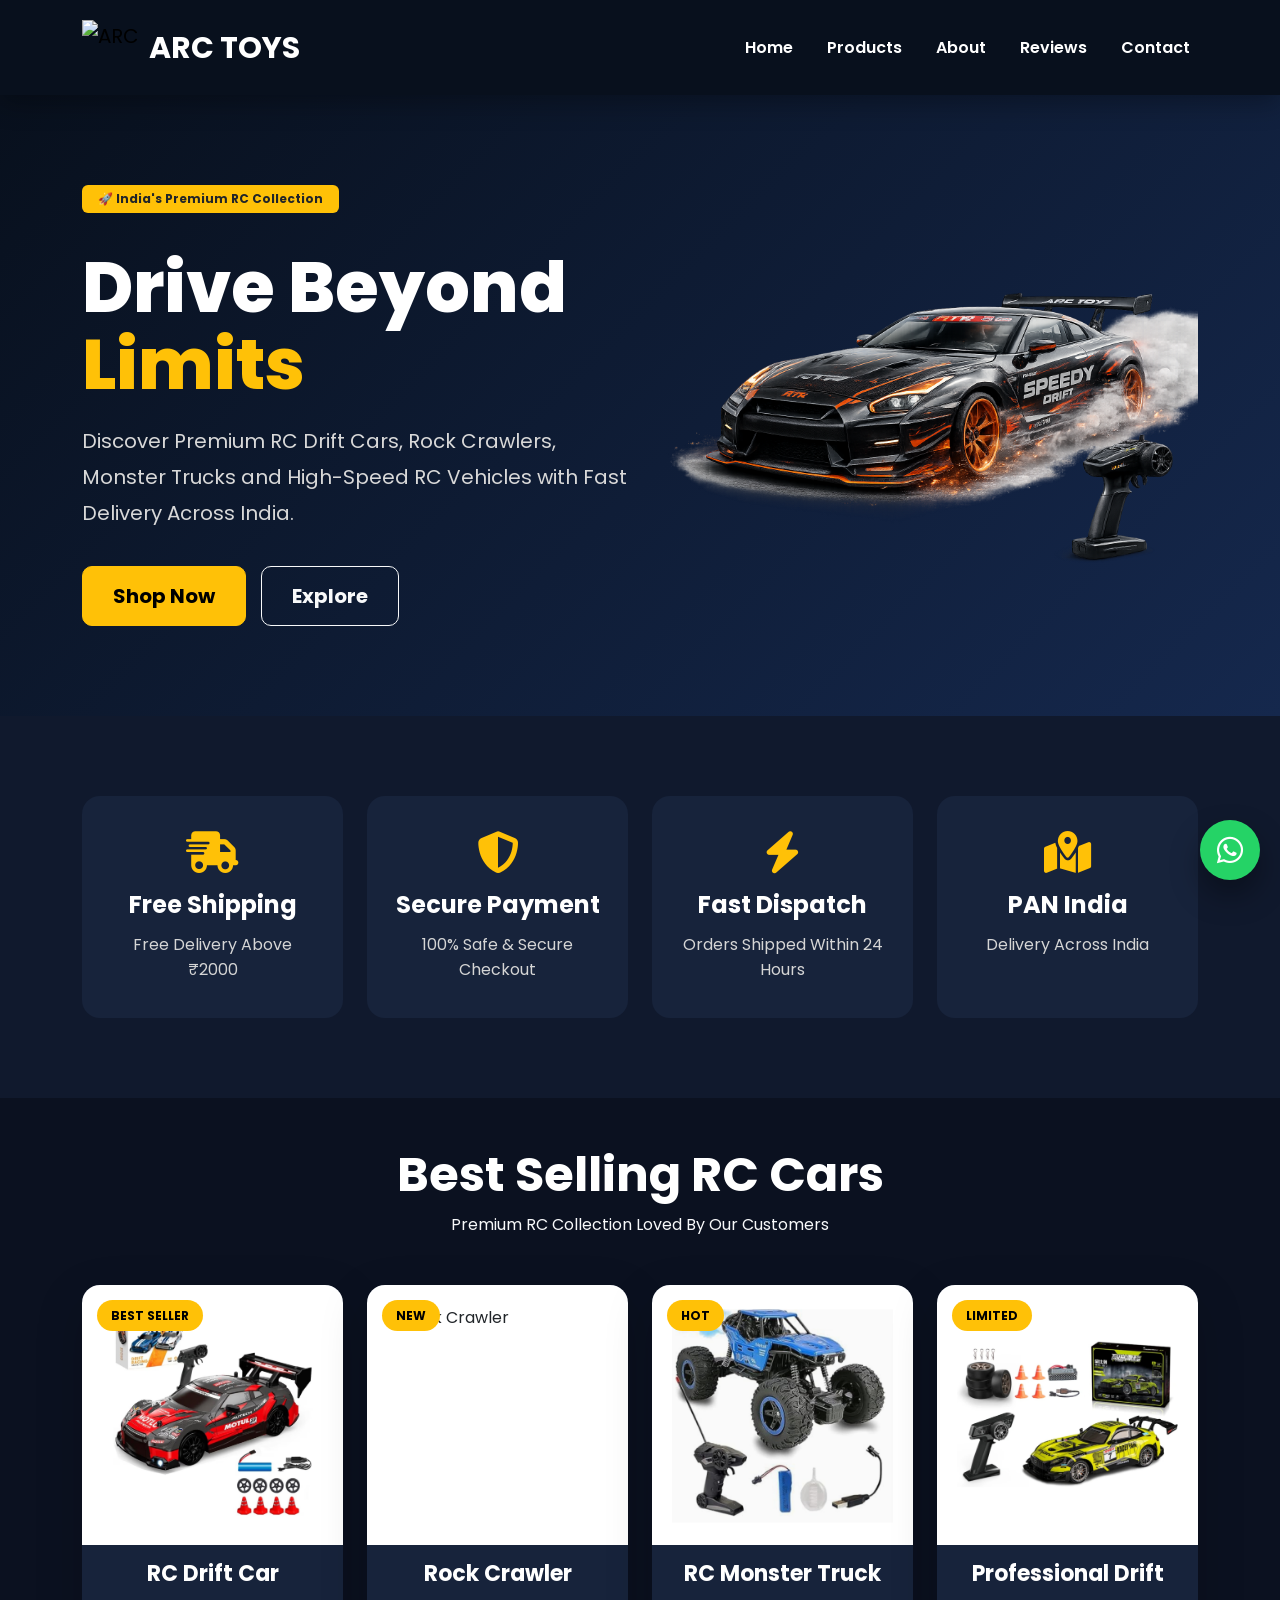
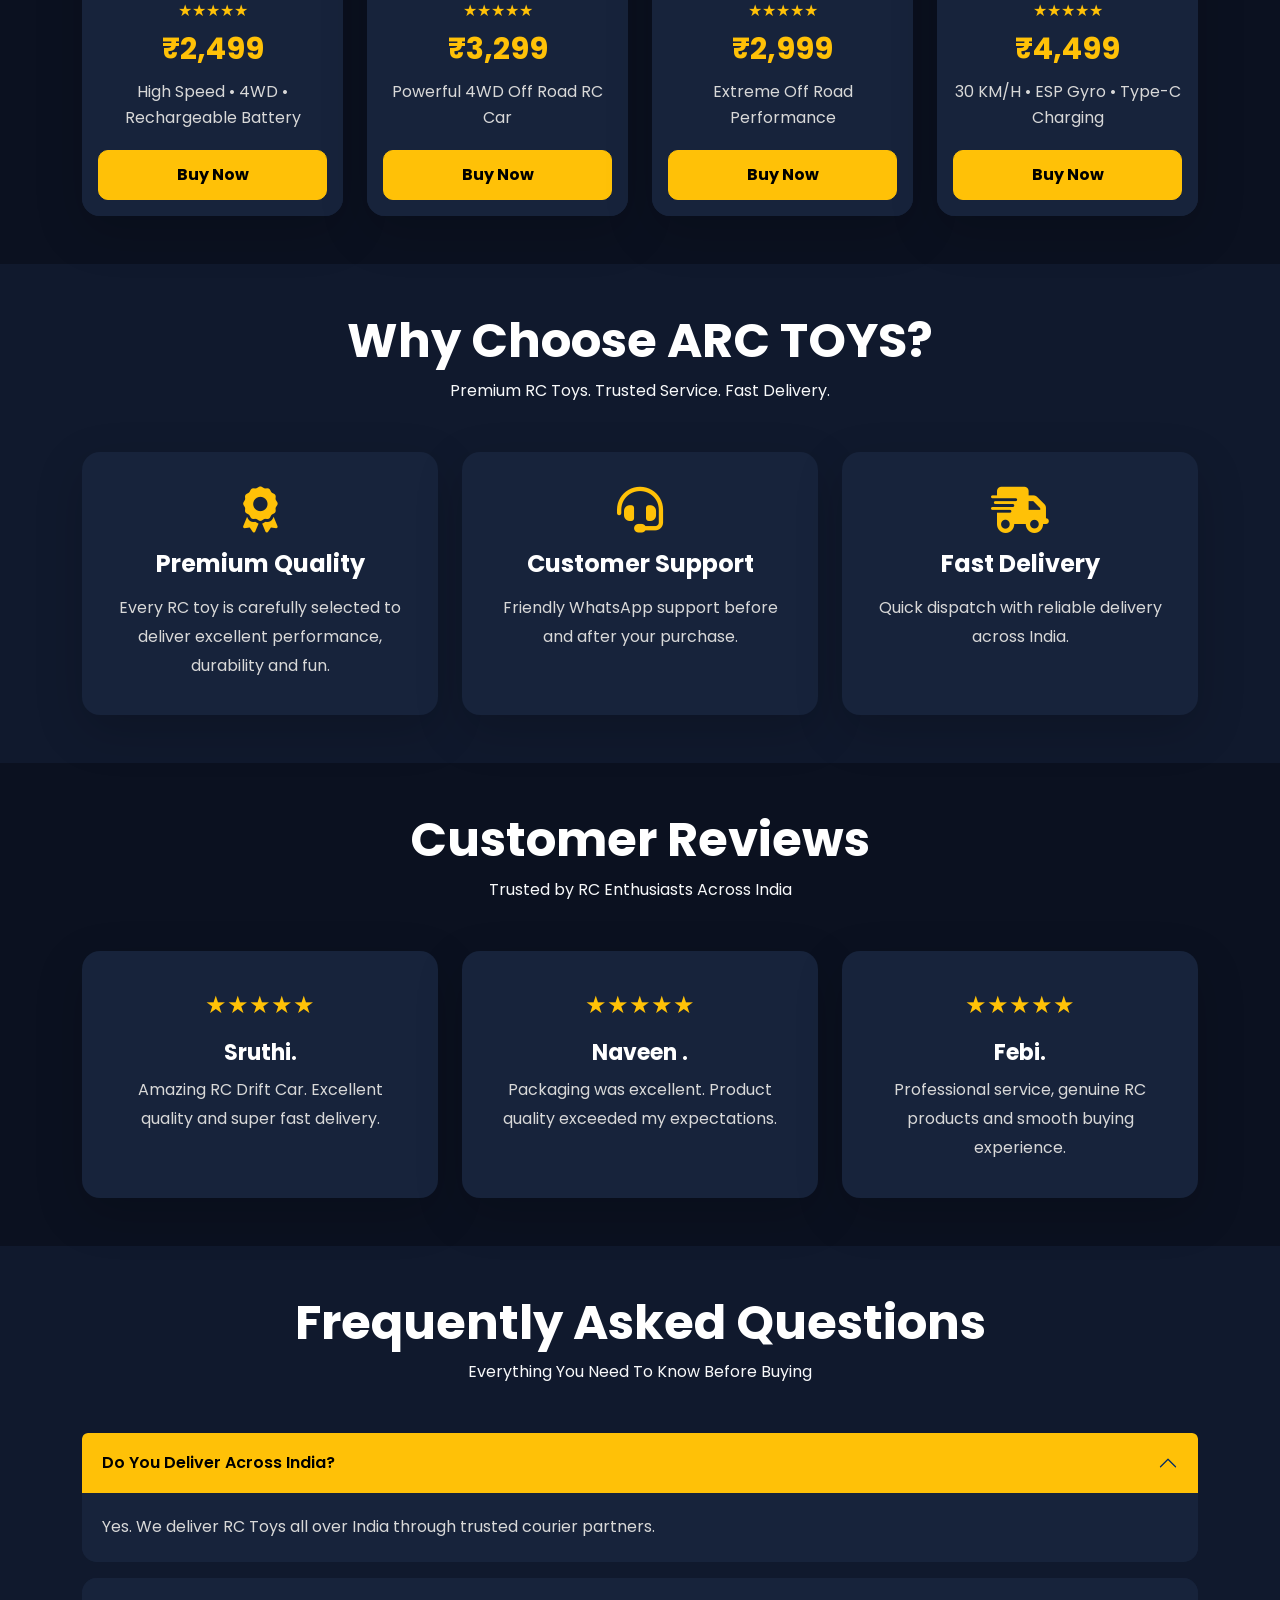
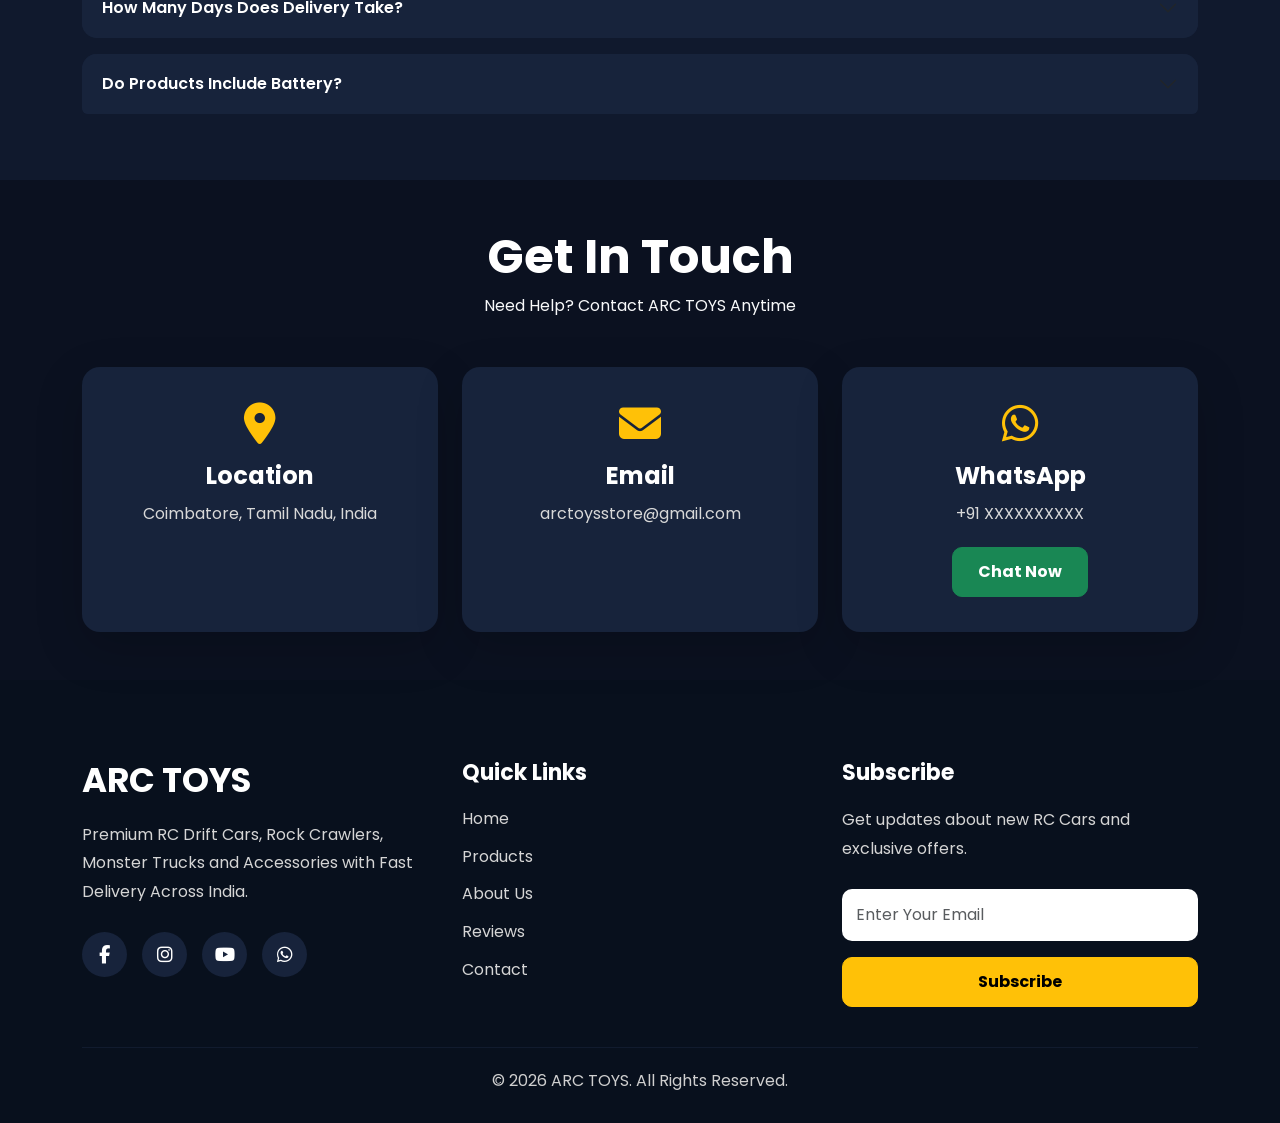
==== commit 10a3fdc8: "Add files via upload" ====
--- a/index.html
+++ b/index.html
@@ -15,6 +15,8 @@
 
 <link rel="stylesheet" href="https://cdnjs.cloudflare.com/ajax/libs/font-awesome/6.7.2/css/all.min.css">
 
+<link href="https://fonts.googleapis.com/css2?family=Poppins:wght@300;400;500;600;700;800&display=swap" rel="stylesheet">
+
 <link rel="stylesheet" href="style.css">
 
 </head>
@@ -43,7 +45,7 @@
 
 data-bs-toggle="collapse"
 
-data-bs-target="#menu">
+data-bs-target="#navbarMenu">
 
 <span class="navbar-toggler-icon"></span>
 
@@ -51,7 +53,7 @@
 
 <div class="collapse navbar-collapse justify-content-end"
 
-id="menu">
+id="navbarMenu">
 
 <ul class="navbar-nav">
 
@@ -69,13 +71,13 @@
 
 <li class="nav-item">
 
-<a class="nav-link" href="#">Categories</a>
+<a class="nav-link" href="#">About</a>
 
 </li>
 
 <li class="nav-item">
 
-<a class="nav-link" href="#">About</a>
+<a class="nav-link" href="#">Reviews</a>
 
 </li>
 
@@ -103,11 +105,11 @@
 
 <div class="row align-items-center">
 
-<div class="col-lg-6">
-
-<span class="badge bg-warning text-dark mb-3">
-
-🚀 Premium RC Collection
+<div class="col-lg-6 text-center text-lg-start">
+
+<span class="badge bg-warning text-dark px-3 py-2 mb-3">
+
+🚀 India's Premium RC Collection
 
 </span>
 
@@ -121,7 +123,7 @@
 
 <p class="hero-text">
 
-Discover Premium RC Drift Cars, Rock Crawlers, Monster Trucks and High Speed RC Vehicles with Fast Delivery Across India.
+Discover Premium RC Drift Cars, Rock Crawlers, Monster Trucks and High-Speed RC Vehicles with Fast Delivery Across India.
 
 </p>
 
@@ -133,7 +135,7 @@
 
 </a>
 
-<a href="#" class="btn btn-outline-light btn-lg ms-3">
+<a href="#" class="btn btn-outline-light btn-lg">
 
 Explore
 
@@ -149,8 +151,324 @@
 
 class="img-fluid hero-image"
 
+alt="Hero Banner">
+
+</div>
+
+</div>
+
+</div>
+
+</section>
+
+<!-- ================= FEATURES ================= -->
+
+<section class="features">
+
+<div class="container">
+
+<div class="row g-4">
+
+<div class="col-lg-3 col-md-6 col-12">
+
+<div class="feature-card h-100">
+
+<i class="fas fa-truck-fast"></i>
+
+<h4>Free Shipping</h4>
+
+<p>Free Delivery Above ₹2000</p>
+
+</div>
+
+</div>
+
+<div class="col-lg-3 col-md-6 col-12">
+
+<div class="feature-card h-100">
+
+<i class="fas fa-shield-halved"></i>
+
+<h4>Secure Payment</h4>
+
+<p>100% Safe & Secure Checkout</p>
+
+</div>
+
+</div>
+
+<div class="col-lg-3 col-md-6 col-12">
+
+<div class="feature-card h-100">
+
+<i class="fas fa-bolt"></i>
+
+<h4>Fast Dispatch</h4>
+
+<p>Orders Shipped Within 24 Hours</p>
+
+</div>
+
+</div>
+
+<div class="col-lg-3 col-md-6 col-12">
+
+<div class="feature-card h-100">
+
+<i class="fas fa-map-location-dot"></i>
+
+<h4>PAN India</h4>
+
+<p>Delivery Across India</p>
+
+</div>
+
+</div>
+
+</div>
+
+</div>
+
+</section>
+
+<!-- ================= BEST SELLING PRODUCTS ================= -->
+
+<section class="products py-5">
+
+<div class="container">
+
+<div class="text-center mb-5">
+
+<h2 class="display-5 fw-bold text-white">
+
+Best Selling RC Cars
+
+</h2>
+
+<p class="text-light">
+
+Premium RC Collection Loved By Our Customers
+
+</p>
+
+</div>
+
+<div class="row g-4">
+
+<!-- Product 1 -->
+
+<div class="col-xl-3 col-lg-3 col-md-6 col-12">
+
+<div class="card product-card h-100 border-0 shadow-lg">
+
+<div class="product-badge">BEST SELLER</div>
+
+<img src="drift.jpg"
+
+class="card-img-top product-img"
+
 alt="RC Drift Car">
 
+<div class="card-body text-center">
+
+<h5 class="fw-bold">
+
+RC Drift Car
+
+</h5>
+
+<div class="mb-2 text-warning">
+
+★★★★★
+
+</div>
+
+<h4 class="text-warning fw-bold">
+
+₹2,499
+
+</h4>
+
+<p>
+
+High Speed • 4WD • Rechargeable Battery
+
+</p>
+
+<a href="#"
+
+class="btn btn-warning w-100">
+
+Buy Now
+
+</a>
+
+</div>
+
+</div>
+
+</div>
+
+<!-- Product 2 -->
+
+<div class="col-xl-3 col-lg-3 col-md-6 col-12">
+
+<div class="card product-card h-100 border-0 shadow-lg">
+
+<div class="product-badge">NEW</div>
+
+<img src="images/crawler.jpg"
+
+class="card-img-top product-img"
+
+alt="Rock Crawler">
+
+<div class="card-body text-center">
+
+<h5 class="fw-bold">
+
+Rock Crawler
+
+</h5>
+
+<div class="mb-2 text-warning">
+
+★★★★★
+
+</div>
+
+<h4 class="text-warning fw-bold">
+
+₹3,299
+
+</h4>
+
+<p>
+
+Powerful 4WD Off Road RC Car
+
+</p>
+
+<a href="#"
+
+class="btn btn-warning w-100">
+
+Buy Now
+
+</a>
+
+</div>
+
+</div>
+
+</div>
+
+<!-- Product 3 -->
+
+<div class="col-xl-3 col-lg-3 col-md-6 col-12">
+
+<div class="card product-card h-100 border-0 shadow-lg">
+
+<div class="product-badge">HOT</div>
+
+<img src="bigcrawler.jpg"
+
+class="card-img-top product-img"
+
+alt="Monster Truck">
+
+<div class="card-body text-center">
+
+<h5 class="fw-bold">
+
+RC Monster Truck
+
+</h5>
+
+<div class="mb-2 text-warning">
+
+★★★★★
+
+</div>
+
+<h4 class="text-warning fw-bold">
+
+₹2,999
+
+</h4>
+
+<p>
+
+Extreme Off Road Performance
+
+</p>
+
+<a href="#"
+
+class="btn btn-warning w-100">
+
+Buy Now
+
+</a>
+
+</div>
+
+</div>
+
+</div>
+
+<!-- Product 4 -->
+
+<div class="col-xl-3 col-lg-3 col-md-6 col-12">
+
+<div class="card product-card h-100 border-0 shadow-lg">
+
+<div class="product-badge">LIMITED</div>
+
+<img src="gtdrift.jpg"
+
+class="card-img-top product-img"
+
+alt="Professional Drift">
+
+<div class="card-body text-center">
+
+<h5 class="fw-bold">
+
+Professional Drift
+
+</h5>
+
+<div class="mb-2 text-warning">
+
+★★★★★
+
+</div>
+
+<h4 class="text-warning fw-bold">
+
+₹4,499
+
+</h4>
+
+<p>
+
+30 KM/H • ESP Gyro • Type-C Charging
+
+</p>
+
+<a href="#"
+
+class="btn btn-warning w-100">
+
+Buy Now
+
+</a>
+
+</div>
+
+</div>
+
 </div>
 
 </div>
@@ -159,65 +477,103 @@
 
 </section>
 
-<!-- ================= FEATURES ================= -->
-
-<section class="features">
+<!-- ================= WHY CHOOSE ARC TOYS ================= -->
+
+<section class="why-us py-5">
 
 <div class="container">
 
+<div class="text-center mb-5">
+
+<h2 class="display-5 fw-bold text-white">
+
+Why Choose ARC TOYS?
+
+</h2>
+
+<p class="text-light">
+
+Premium RC Toys. Trusted Service. Fast Delivery.
+
+</p>
+
+</div>
+
 <div class="row g-4">
 
-<div class="col-lg-3 col-md-6">
-
-<div class="feature-card">
-
-<i class="fas fa-truck-fast"></i>
-
-<h4>Free Shipping</h4>
-
-<p>Free Delivery on Orders Above ₹2000</p>
-
-</div>
-
-</div>
-
-<div class="col-lg-3 col-md-6">
-
-<div class="feature-card">
-
-<i class="fas fa-shield-halved"></i>
-
-<h4>Secure Payment</h4>
-
-<p>100% Safe & Secure Checkout</p>
-
-</div>
-
-</div>
-
-<div class="col-lg-3 col-md-6">
-
-<div class="feature-card">
-
-<i class="fas fa-bolt"></i>
-
-<h4>Fast Dispatch</h4>
-
-<p>Orders Shipped Within 24 Hours</p>
-
-</div>
-
-</div>
-
-<div class="col-lg-3 col-md-6">
-
-<div class="feature-card">
-
-<i class="fas fa-map-location-dot"></i>
-
-<h4>PAN India Delivery</h4>
-
-<p>Fast & Reliable Delivery Across India</p>
+<div class="col-lg-4 col-md-6">
+
+<div class="card why-card h-100 border-0 shadow-lg">
+
+<div class="card-body text-center">
+
+<i class="fas fa-award why-icon"></i>
+
+<h4 class="mt-3 fw-bold">
+
+Premium Quality
+
+</h4>
+
+<p>
+
+Every RC toy is carefully selected to deliver excellent performance, durability and fun.
+
+</p>
+
+</div>
+
+</div>
+
+</div>
+
+<div class="col-lg-4 col-md-6">
+
+<div class="card why-card h-100 border-0 shadow-lg">
+
+<div class="card-body text-center">
+
+<i class="fas fa-headset why-icon"></i>
+
+<h4 class="mt-3 fw-bold">
+
+Customer Support
+
+</h4>
+
+<p>
+
+Friendly WhatsApp support before and after your purchase.
+
+</p>
+
+</div>
+
+</div>
+
+</div>
+
+<div class="col-lg-4 col-md-6">
+
+<div class="card why-card h-100 border-0 shadow-lg">
+
+<div class="card-body text-center">
+
+<i class="fas fa-truck-fast why-icon"></i>
+
+<h4 class="mt-3 fw-bold">
+
+Fast Delivery
+
+</h4>
+
+<p>
+
+Quick dispatch with reliable delivery across India.
+
+</p>
+
+</div>
 
 </div>
 
@@ -229,65 +585,115 @@
 
 </section>
 
-<!-- ================= SHOP BY CATEGORY ================= -->
-
-<section class="categories">
+<!-- ================= CUSTOMER REVIEWS ================= -->
+
+<section class="reviews py-5">
 
 <div class="container">
 
-<div class="section-title">
-
-<h2>Shop By Category</h2>
-
-<p>Choose Your Favourite RC Collection</p>
+<div class="text-center mb-5">
+
+<h2 class="display-5 fw-bold text-white">
+
+Customer Reviews
+
+</h2>
+
+<p class="text-light">
+
+Trusted by RC Enthusiasts Across India
+
+</p>
 
 </div>
 
 <div class="row g-4">
 
-<div class="col-lg-3 col-md-6">
-
-<div class="category-card">
-
-<img src="drift.jpg" class="img-fluid" alt="Drift Cars">
-
-<h3>RC Drift Cars</h3>
-
-</div>
-
-</div>
-
-<div class="col-lg-3 col-md-6">
-
-<div class="category-card">
-
-<img src="crawler.jpg" class="img-fluid" alt="Crawler">
-
-<h3>Rock Crawlers</h3>
-
-</div>
-
-</div>
-
-<div class="col-lg-3 col-md-6">
-
-<div class="category-card">
-
-<img src="truck.jpg" class="img-fluid" alt="Truck">
-
-<h3>RC Trucks</h3>
-
-</div>
-
-</div>
-
-<div class="col-lg-3 col-md-6">
-
-<div class="category-card">
-
-<img src="accessories.jpg" class="img-fluid" alt="Accessories">
-
-<h3>Accessories</h3>
+<div class="col-lg-4 col-md-6">
+
+<div class="card review-card h-100 border-0 shadow-lg">
+
+<div class="card-body text-center">
+
+<div class="text-warning fs-4 mb-3">
+
+★★★★★
+
+</div>
+
+<h5 class="fw-bold">
+
+Sruthi.
+
+</h5>
+
+<p>
+
+Amazing RC Drift Car. Excellent quality and super fast delivery.
+
+</p>
+
+</div>
+
+</div>
+
+</div>
+
+<div class="col-lg-4 col-md-6">
+
+<div class="card review-card h-100 border-0 shadow-lg">
+
+<div class="card-body text-center">
+
+<div class="text-warning fs-4 mb-3">
+
+★★★★★
+
+</div>
+
+<h5 class="fw-bold">
+
+Naveen .
+
+</h5>
+
+<p>
+
+Packaging was excellent. Product quality exceeded my expectations.
+
+</p>
+
+</div>
+
+</div>
+
+</div>
+
+<div class="col-lg-4 col-md-6">
+
+<div class="card review-card h-100 border-0 shadow-lg">
+
+<div class="card-body text-center">
+
+<div class="text-warning fs-4 mb-3">
+
+★★★★★
+
+</div>
+
+<h5 class="fw-bold">
+
+Febi.
+
+</h5>
+
+<p>
+
+Professional service, genuine RC products and smooth buying experience.
+
+</p>
+
+</div>
 
 </div>
 
@@ -299,684 +705,383 @@
 
 </section>
 
-<!-- ================= BEST SELLING PRODUCTS ================= -->
-
-<section class="products">
+<!-- ================= FAQ ================= -->
+
+<section class="faq py-5">
 
 <div class="container">
 
-<div class="section-title">
-
-<h2>Best Selling RC Cars</h2>
-
-<p>Top Picks Loved By Our Customers</p>
+<div class="text-center mb-5">
+
+<h2 class="display-5 fw-bold text-white">
+
+Frequently Asked Questions
+
+</h2>
+
+<p class="text-light">
+
+Everything You Need To Know Before Buying
+
+</p>
+
+</div>
+
+<div class="accordion" id="faqAccordion">
+
+<div class="accordion-item mb-3">
+
+<h2 class="accordion-header">
+
+<button class="accordion-button"
+
+type="button"
+
+data-bs-toggle="collapse"
+
+data-bs-target="#faq1">
+
+Do You Deliver Across India?
+
+</button>
+
+</h2>
+
+<div id="faq1"
+
+class="accordion-collapse collapse show"
+
+data-bs-parent="#faqAccordion">
+
+<div class="accordion-body">
+
+Yes. We deliver RC Toys all over India through trusted courier partners.
+
+</div>
+
+</div>
+
+</div>
+
+<div class="accordion-item mb-3">
+
+<h2 class="accordion-header">
+
+<button class="accordion-button collapsed"
+
+type="button"
+
+data-bs-toggle="collapse"
+
+data-bs-target="#faq2">
+
+How Many Days Does Delivery Take?
+
+</button>
+
+</h2>
+
+<div id="faq2"
+
+class="accordion-collapse collapse"
+
+data-bs-parent="#faqAccordion">
+
+<div class="accordion-body">
+
+Usually 3 to 5 Business Days depending on your location.
+
+</div>
+
+</div>
+
+</div>
+
+<div class="accordion-item">
+
+<h2 class="accordion-header">
+
+<button class="accordion-button collapsed"
+
+type="button"
+
+data-bs-toggle="collapse"
+
+data-bs-target="#faq3">
+
+Do Products Include Battery?
+
+</button>
+
+</h2>
+
+<div id="faq3"
+
+class="accordion-collapse collapse"
+
+data-bs-parent="#faqAccordion">
+
+<div class="accordion-body">
+
+Most rechargeable RC Cars include battery and charging cable. Please check the product description.
+
+</div>
+
+</div>
+
+</div>
+
+</div>
+
+</div>
+
+</section>
+
+<!-- ================= CONTACT ================= -->
+
+<section class="contact py-5">
+
+<div class="container">
+
+<div class="text-center mb-5">
+
+<h2 class="display-5 fw-bold text-white">
+
+Get In Touch
+
+</h2>
+
+<p class="text-light">
+
+Need Help? Contact ARC TOYS Anytime
+
+</p>
 
 </div>
 
 <div class="row g-4">
 
-<!-- PRODUCT 1 -->
-
-<div class="col-lg-3 col-md-6">
-
-<div class="product-card">
-
-<span class="product-badge">BEST SELLER</span>
-
-<img src="drift.jpg" class="img-fluid" alt="RC Drift Car">
-
-<div class="product-content">
-
-<h3>RC Drift Car 1:16</h3>
-
-<div class="rating">
-
-★★★★★
-
-</div>
-
-<h4>₹2,499</h4>
-
-<p>4WD • High Speed • Rechargeable Battery</p>
-
-<div class="product-buttons">
-
-<a href="#" class="btn btn-warning w-100 mb-2">
-
-Buy Now
+<div class="col-lg-4 col-md-6">
+
+<div class="card contact-card h-100 border-0 shadow-lg">
+
+<div class="card-body text-center">
+
+<i class="fas fa-location-dot contact-icon"></i>
+
+<h4 class="mt-3">
+
+Location
+
+</h4>
+
+<p>
+
+Coimbatore, Tamil Nadu, India
+
+</p>
+
+</div>
+
+</div>
+
+</div>
+
+<div class="col-lg-4 col-md-6">
+
+<div class="card contact-card h-100 border-0 shadow-lg">
+
+<div class="card-body text-center">
+
+<i class="fas fa-envelope contact-icon"></i>
+
+<h4 class="mt-3">
+
+Email
+
+</h4>
+
+<p>
+
+arctoysstore@gmail.com
+
+</p>
+
+</div>
+
+</div>
+
+</div>
+
+<div class="col-lg-4 col-md-12">
+
+<div class="card contact-card h-100 border-0 shadow-lg">
+
+<div class="card-body text-center">
+
+<i class="fab fa-whatsapp contact-icon"></i>
+
+<h4 class="mt-3">
+
+WhatsApp
+
+</h4>
+
+<p>
+
++91 XXXXXXXXXX
+
+</p>
+
+<a href="#"
+
+class="btn btn-success">
+
+Chat Now
 
 </a>
 
-<a href="#" class="btn btn-outline-light w-100">
-
-View Details
+</div>
+
+</div>
+
+</div>
+
+</div>
+
+</div>
+
+</section>
+
+<!-- ================= FOOTER ================= -->
+
+<footer class="footer">
+
+<div class="container">
+
+<div class="row gy-5">
+
+<!-- About -->
+
+<div class="col-lg-4">
+
+<h2 class="footer-logo">
+
+ARC TOYS
+
+</h2>
+
+<p class="footer-text">
+
+Premium RC Drift Cars, Rock Crawlers, Monster Trucks and Accessories with Fast Delivery Across India.
+
+</p>
+
+<div class="social-icons">
+
+<a href="#"><i class="fab fa-facebook-f"></i></a>
+
+<a href="#"><i class="fab fa-instagram"></i></a>
+
+<a href="#"><i class="fab fa-youtube"></i></a>
+
+<a href="#"><i class="fab fa-whatsapp"></i></a>
+
+</div>
+
+</div>
+
+<!-- Quick Links -->
+
+<div class="col-lg-4">
+
+<h4>Quick Links</h4>
+
+<ul class="footer-links">
+
+<li><a href="#">Home</a></li>
+
+<li><a href="#">Products</a></li>
+
+<li><a href="#">About Us</a></li>
+
+<li><a href="#">Reviews</a></li>
+
+<li><a href="#">Contact</a></li>
+
+</ul>
+
+</div>
+
+<!-- Newsletter -->
+
+<div class="col-lg-4">
+
+<h4>Subscribe</h4>
+
+<p class="footer-text">
+
+Get updates about new RC Cars and exclusive offers.
+
+</p>
+
+<form class="subscribe-form">
+
+<input
+
+type="email"
+
+class="form-control mb-3"
+
+placeholder="Enter Your Email">
+
+<button
+
+type="submit"
+
+class="btn btn-warning w-100">
+
+Subscribe
+
+</button>
+
+</form>
+
+</div>
+
+</div>
+
+<hr>
+
+<div class="text-center">
+
+<p class="copyright">
+
+© 2026 ARC TOYS. All Rights Reserved.
+
+</p>
+
+</div>
+
+</div>
+
+</footer>
+
+<!-- ================= FLOATING WHATSAPP ================= -->
+
+<a
+
+href="https://wa.me/91XXXXXXXXXX"
+
+target="_blank"
+
+class="whatsapp">
+
+<i class="fab fa-whatsapp"></i>
 
 </a>
 
-</div>
-
-</div>
-
-</div>
-
-</div>
-
-<!-- PRODUCT 2 -->
-
-<div class="col-lg-3 col-md-6">
-
-<div class="product-card">
-
-<span class="product-badge">NEW</span>
-
-<img src="crawler.jpg" class="img-fluid" alt="Crawler">
-
-<div class="product-content">
-
-<h3>Rock Crawler 1:12</h3>
-
-<div class="rating">
-
-★★★★★
-
-</div>
-
-<h4>₹3,299</h4>
-
-<p>Powerful Climbing • 4WD • LED Lights</p>
-
-<div class="product-buttons">
-
-<a href="#" class="btn btn-warning w-100 mb-2">
-
-Buy Now
-
-</a>
-
-<a href="#" class="btn btn-outline-light w-100">
-
-View Details
-
-</a>
-
-</div>
-
-</div>
-
-</div>
-
-</div>
-
-<!-- PRODUCT 3 -->
-
-<div class="col-lg-3 col-md-6">
-
-<div class="product-card">
-
-<span class="product-badge">HOT</span>
-
-<img src="truck.jpg" class="img-fluid" alt="Truck">
-
-<div class="product-content">
-
-<h3>RC Monster Truck</h3>
-
-<div class="rating">
-
-★★★★★
-
-</div>
-
-<h4>₹2,999</h4>
-
-<p>Off Road • Shock Absorber • 4WD</p>
-
-<div class="product-buttons">
-
-<a href="#" class="btn btn-warning w-100 mb-2">
-
-Buy Now
-
-</a>
-
-<a href="#" class="btn btn-outline-light w-100">
-
-View Details
-
-</a>
-
-</div>
-
-</div>
-
-</div>
-
-</div>
-
-<!-- PRODUCT 4 -->
-
-<div class="col-lg-3 col-md-6">
-
-<div class="product-card">
-
-<span class="product-badge">LIMITED</span>
-
-<img src="drift2.jpg" class="img-fluid" alt="Drift Car">
-
-<div class="product-content">
-
-<h3>Professional Drift Car</h3>
-
-<div class="rating">
-
-★★★★★
-
-</div>
-
-<h4>₹4,499</h4>
-
-<p>30 KM/H • ESP Gyro • Type-C Charging</p>
-
-<div class="product-buttons">
-
-<a href="#" class="btn btn-warning w-100 mb-2">
-
-Buy Now
-
-</a>
-
-<a href="#" class="btn btn-outline-light w-100">
-
-View Details
-
-</a>
-
-</div>
-
-</div>
-
-</div>
-
-</div>
-
-</div>
-
-</div>
-
-</section>
-
-<!-- ================= WHY CHOOSE ARC TOYS ================= -->
-
-<section class="why-us">
-
-<div class="container">
-
-<div class="section-title">
-
-<h2>Why Choose ARC TOYS?</h2>
-
-<p>India's Trusted RC Toys Store</p>
-
-</div>
-
-<div class="row g-4">
-
-<div class="col-lg-4">
-
-<div class="why-card">
-
-<i class="fas fa-award"></i>
-
-<h3>Premium Quality</h3>
-
-<p>
-
-Every RC toy is carefully selected to ensure excellent quality, durability and performance.
-
-</p>
-
-</div>
-
-</div>
-
-<div class="col-lg-4">
-
-<div class="why-card">
-
-<i class="fas fa-headset"></i>
-
-<h3>Customer Support</h3>
-
-<p>
-
-Fast WhatsApp support before and after your purchase for a smooth shopping experience.
-
-</p>
-
-</div>
-
-</div>
-
-<div class="col-lg-4">
-
-<div class="why-card">
-
-<i class="fas fa-box-open"></i>
-
-<h3>Safe Packaging</h3>
-
-<p>
-
-Products are packed securely to avoid damage during shipping anywhere in India.
-
-</p>
-
-</div>
-
-</div>
-
-<div class="col-lg-4">
-
-<div class="why-card">
-
-<i class="fas fa-credit-card"></i>
-
-<h3>Secure Payments</h3>
-
-<p>
-
-Shop confidently with secure payment methods and reliable checkout.
-
-</p>
-
-</div>
-
-</div>
-
-<div class="col-lg-4">
-
-<div class="why-card">
-
-<i class="fas fa-truck-fast"></i>
-
-<h3>Fast Delivery</h3>
-
-<p>
-
-Quick dispatch and PAN India delivery with tracking support.
-
-</p>
-
-</div>
-
-</div>
-
-<div class="col-lg-4">
-
-<div class="why-card">
-
-<i class="fas fa-star"></i>
-
-<h3>Trusted Store</h3>
-
-<p>
-
-We focus on genuine RC toys with quality service and customer satisfaction.
-
-</p>
-
-</div>
-
-</div>
-
-</div>
-
-</div>
-
-</section>
-
-<!-- ================= CUSTOMER REVIEWS ================= -->
-
-<section class="reviews">
-
-<div class="container">
-
-<div class="section-title">
-
-<h2>Customer Reviews</h2>
-
-<p>What Our Customers Say</p>
-
-</div>
-
-<div class="row g-4">
-
-<div class="col-lg-4">
-
-<div class="review-card">
-
-★★★★★
-
-<h4>Rahul S.</h4>
-
-<p>
-
-Amazing RC Drift Car. Premium quality and very fast delivery.
-
-</p>
-
-</div>
-
-</div>
-
-<div class="col-lg-4">
-
-<div class="review-card">
-
-★★★★★
-
-<h4>Praveen K.</h4>
-
-<p>
-
-Excellent packaging and genuine product. Highly recommended.
-
-</p>
-
-</div>
-
-</div>
-
-<div class="col-lg-4">
-
-<div class="review-card">
-
-★★★★★
-
-<h4>Arun M.</h4>
-
-<p>
-
-Very smooth shopping experience. Will definitely order again.
-
-</p>
-
-</div>
-
-</div>
-
-</div>
-
-</div>
-
-</section>
-
-<!-- ================= FAQ ================= -->
-
-<section class="faq">
-
-<div class="container">
-
-<div class="section-title">
-
-<h2>Frequently Asked Questions</h2>
-
-<p>Everything You Need To Know Before Buying</p>
-
-</div>
-
-<div class="accordion" id="faqAccordion">
-
-<div class="accordion-item">
-
-<h2 class="accordion-header">
-
-<button class="accordion-button" type="button"
-data-bs-toggle="collapse"
-data-bs-target="#faq1">
-
-Do You Deliver Across India?
-
-</button>
-
-</h2>
-
-<div id="faq1" class="accordion-collapse collapse show"
-data-bs-parent="#faqAccordion">
-
-<div class="accordion-body">
-
-Yes. We deliver RC Toys across India with reliable courier partners.
-
-</div>
-
-</div>
-
-</div>
-
-<div class="accordion-item">
-
-<h2 class="accordion-header">
-
-<button class="accordion-button collapsed"
-type="button"
-data-bs-toggle="collapse"
-data-bs-target="#faq2">
-
-How Many Days Does Delivery Take?
-
-</button>
-
-</h2>
-
-<div id="faq2"
-class="accordion-collapse collapse"
-data-bs-parent="#faqAccordion">
-
-<div class="accordion-body">
-
-Normally 3–5 Business Days depending on your location.
-
-</div>
-
-</div>
-
-</div>
-
-<div class="accordion-item">
-
-<h2 class="accordion-header">
-
-<button class="accordion-button collapsed"
-type="button"
-data-bs-toggle="collapse"
-data-bs-target="#faq3">
-
-Do Products Include Battery?
-
-</button>
-
-</h2>
-
-<div id="faq3"
-class="accordion-collapse collapse"
-data-bs-parent="#faqAccordion">
-
-<div class="accordion-body">
-
-Please check each product description. Most rechargeable RC cars include battery and charging cable.
-
-</div>
-
-</div>
-
-</div>
-
-</div>
-
-</div>
-
-</section>
-
-<!-- ================= CONTACT ================= -->
-
-<section class="contact">
-
-<div class="container">
-
-<div class="section-title">
-
-<h2>Contact ARC TOYS</h2>
-
-<p>We're Happy To Help You</p>
-
-</div>
-
-<div class="row">
-
-<div class="col-lg-4">
-
-<div class="contact-box">
-
-<i class="fas fa-location-dot"></i>
-
-<h4>Location</h4>
-
-<p>Coimbatore, Tamil Nadu, India</p>
-
-</div>
-
-</div>
-
-<div class="col-lg-4">
-
-<div class="contact-box">
-
-<i class="fas fa-envelope"></i>
-
-<h4>Email</h4>
-
-<p>arctoysstore@gmail.com</p>
-
-</div>
-
-</div>
-
-<div class="col-lg-4">
-
-<div class="contact-box">
-
-<i class="fab fa-whatsapp"></i>
-
-<h4>WhatsApp</h4>
-
-<p>+91 XXXXXXXXXX</p>
-
-</div>
-
-</div>
-
-</div>
-
-</div>
-
-</section>
-
-<!-- ================= FOOTER ================= -->
-
-<footer class="footer">
-
-<div class="container">
-
-<div class="row">
-
-<div class="col-lg-4">
-
-<h2 class="footer-logo">ARC TOYS</h2>
-
-<p class="footer-text">
-
-Premium RC Cars, Drift Cars, Crawlers & Accessories delivered across India.
-
-</p>
-
-<div class="social-icons">
-
-<a href="#"><i class="fab fa-facebook-f"></i></a>
-
-<a href="#"><i class="fab fa-instagram"></i></a>
-
-<a href="#"><i class="fab fa-youtube"></i></a>
-
-<a href="#"><i class="fab fa-whatsapp"></i></a>
-
-</div>
-
-</div>
-
-<div class="col-lg-4">
-
-<h4>Quick Links</h4>
-
-<ul class="footer-links">
-
-<li><a href="#">Home</a></li>
-
-<li><a href="#">Products</a></li>
-
-<li><a href="#">Categories</a></li>
-
-<li><a href="#">About</a></li>
-
-<li><a href="#">Contact</a></li>
-
-</ul>
-
-</div>
-
-<div class="col-lg-4">
-
-<h4>Subscribe</h4>
-
-<form class="subscribe-form">
-
-<input type="email"
-class="form-control mb-3"
-placeholder="Enter Your Email">
-
-<button class="btn btn-warning w-100">
-
-Subscribe
-
-</button>
-
-</form>
-
-</div>
-
-</div>
-
-<hr>
-
-<p class="copyright">
-
-© 2026 ARC TOYS. All Rights Reserved.
-
-</p>
-
-</div>
-
-</footer>
-
-<a href="https://wa.me/91XXXXXXXXXX"
-
-class="whatsapp"
-
-target="_blank">
-
-<i class="fab fa-whatsapp"></i>
-
-</a>
+<!-- ================= BOOTSTRAP ================= -->
 
 <script src="https://cdn.jsdelivr.net/npm/bootstrap@5.3.3/dist/js/bootstrap.bundle.min.js"></script>
 
--- a/style.css
+++ b/style.css
@@ -1,7 +1,6 @@
-/* ===========================
-   ARC TOYS
-   GLOBAL STYLES
-=========================== */
+/*====================================
+ ARC TOYS
+====================================*/
 
 *{
 margin:0;
@@ -14,34 +13,23 @@
 }
 
 body{
-font-family:'Segoe UI',sans-serif;
-background:#0b1220;
-color:#fff;
+font-family:'Poppins',sans-serif;
+background:#0B1120;
+color:#ffffff;
 overflow-x:hidden;
 line-height:1.6;
 }
 
-/* ===========================
-   CONTAINER
-=========================== */
-
-.container{
-max-width:1320px;
-margin:auto;
-padding:0 15px;
-}
-
-/* ===========================
-   HEADER
-=========================== */
+/*=========================
+ HEADER
+=========================*/
 
 .header{
 position:sticky;
 top:0;
-z-index:9999;
-background:#08111f;
-backdrop-filter:blur(15px);
-box-shadow:0 8px 25px rgba(0,0,0,.35);
+z-index:999;
+background:#08101d;
+box-shadow:0 8px 25px rgba(0,0,0,.30);
 }
 
 .navbar{
@@ -51,7 +39,7 @@
 .logo{
 display:flex;
 align-items:center;
-gap:10px;
+gap:12px;
 text-decoration:none;
 }
 
@@ -65,57 +53,89 @@
 font-size:30px;
 font-weight:700;
 color:#fff;
-letter-spacing:.5px;
 }
 
 .nav-link{
 color:#fff !important;
+margin-left:18px;
 font-weight:600;
-margin-left:20px;
 transition:.3s;
 }
 
 .nav-link:hover{
-color:#ffc107 !important;
-}
-
-/* ===========================
-   HERO
-=========================== */
+color:#FFC107 !important;
+}
+
+/*=========================
+ HERO
+=========================*/
 
 .hero{
+
 padding:90px 0;
-background:linear-gradient(135deg,#07111f,#15274d);
+
+background:linear-gradient(135deg,#08101d,#15284d);
+
 }
 
 .hero-title{
-font-size:68px;
+
+font-size:70px;
+
 font-weight:800;
+
 line-height:1.1;
+
 margin:20px 0;
+
 }
 
 .hero-title span{
-color:#ffc107;
+
+color:#FFC107;
+
 }
 
 .hero-text{
+
 font-size:20px;
-color:#d7d7d7;
+
 max-width:560px;
+
+color:#d8d8d8;
+
 line-height:1.8;
+
 }
 
 .hero-buttons{
+
+display:flex;
+
+gap:15px;
+
 margin-top:35px;
-display:flex;
-gap:15px;
+
 flex-wrap:wrap;
+
+}
+
+.hero-buttons .btn{
+
+padding:14px 30px;
+
+font-weight:700;
+
+border-radius:10px;
+
 }
 
 .hero-image{
+
 max-width:100%;
+
 animation:float 4s ease-in-out infinite;
+
 }
 
 @keyframes float{
@@ -134,642 +154,790 @@
 
 }
 
-/* ===========================
-   FEATURES
-=========================== */
+/*=========================
+ FEATURES
+=========================*/
 
 .features{
+
 padding:80px 0;
-background:#10192d;
+
+background:#10192D;
+
 }
 
 .feature-card{
-background:#18233b;
+
+background:#17233b;
+
 border-radius:18px;
+
 padding:35px 25px;
+
 text-align:center;
+
 height:100%;
+
 transition:.35s;
-border:1px solid rgba(255,255,255,.05);
+
 }
 
 .feature-card:hover{
+
 transform:translateY(-10px);
-box-shadow:0 15px 35px rgba(0,0,0,.35);
-border-color:#ffc107;
+
+box-shadow:0 20px 40px rgba(0,0,0,.35);
+
 }
 
 .feature-card i{
+
 font-size:42px;
-color:#ffc107;
+
+color:#FFC107;
+
+margin-bottom:18px;
+
+}
+
+.feature-card h4{
+
+font-size:24px;
+
+font-weight:700;
+
+margin-bottom:12px;
+
+}
+
+.feature-card p{
+
+color:#d5d5d5;
+
+margin:0;
+
+}
+
+/*=========================
+ BEST SELLING PRODUCTS
+=========================*/
+
+.products{
+
+padding:90px 0;
+
+background:#0B1120;
+
+}
+
+.product-card{
+
+background:#17233b;
+
+border-radius:18px;
+
+overflow:hidden;
+
+transition:.35s;
+
+position:relative;
+
+}
+
+.product-card:hover{
+
+transform:translateY(-10px);
+
+box-shadow:0 20px 40px rgba(0,0,0,.35);
+
+}
+
+.product-badge{
+
+position:absolute;
+
+top:15px;
+
+left:15px;
+
+background:#FFC107;
+
+color:#000;
+
+padding:6px 14px;
+
+border-radius:30px;
+
+font-size:12px;
+
+font-weight:700;
+
+z-index:10;
+
+}
+
+.product-img{
+
+width:100%;
+
+height:260px;
+
+object-fit:contain;
+
+padding:20px;
+
+background:#fff;
+
+}
+
+.product-card .card-body{
+
+background:#17233b;
+
+color:#fff;
+
+}
+
+.product-card h5{
+
+font-size:22px;
+
+font-weight:700;
+
+margin-bottom:10px;
+
+}
+
+.product-card h4{
+
+font-size:30px;
+
+font-weight:700;
+
+margin-bottom:12px;
+
+}
+
+.product-card p{
+
+color:#d8d8d8;
+
 margin-bottom:20px;
-}
-
-.feature-card h4{
+
+}
+
+.product-card .btn{
+
+border-radius:10px;
+
+padding:12px;
+
+font-weight:700;
+
+}
+
+/*=========================
+ WHY CHOOSE ARC TOYS
+=========================*/
+
+.why-us{
+
+padding:90px 0;
+
+background:#10192D;
+
+}
+
+.why-card{
+
+background:#17233b;
+
+border-radius:18px;
+
+transition:.35s;
+
+height:100%;
+
+}
+
+.why-card:hover{
+
+transform:translateY(-10px);
+
+box-shadow:0 20px 40px rgba(0,0,0,.35);
+
+}
+
+.why-card .card-body{
+
+padding:35px;
+
+color:#fff;
+
+}
+
+.why-icon{
+
+font-size:46px;
+
+color:#FFC107;
+
+}
+
+.why-card h4{
+
+margin:20px 0 15px;
+
+font-size:24px;
+
+font-weight:700;
+
+}
+
+.why-card p{
+
+color:#d8d8d8;
+
+line-height:1.8;
+
+margin:0;
+
+}
+
+/*=========================
+ CUSTOMER REVIEWS
+=========================*/
+
+.reviews{
+
+padding:90px 0;
+
+background:#0B1120;
+
+}
+
+.review-card{
+
+background:#17233b;
+
+border-radius:18px;
+
+transition:.35s;
+
+height:100%;
+
+}
+
+.review-card:hover{
+
+transform:translateY(-10px);
+
+box-shadow:0 20px 40px rgba(0,0,0,.35);
+
+}
+
+.review-card .card-body{
+
+padding:35px;
+
+color:#fff;
+
+}
+
+.review-card h5{
+
 font-size:22px;
-margin-bottom:15px;
-font-weight:700;
-}
-
-.feature-card p{
-font-size:16px;
+
+font-weight:700;
+
+margin:15px 0 10px;
+
+}
+
+.review-card p{
+
 color:#d8d8d8;
+
+line-height:1.8;
+
 margin:0;
-}
-
-/* ===========================
-   SECTION TITLE
-=========================== */
-
-.section-title{
+
+}
+
+/*=========================
+ FAQ
+=========================*/
+
+.faq{
+
+padding:90px 0;
+
+background:#10192D;
+
+}
+
+.accordion-item{
+
+border:none;
+
+background:#17233b;
+
+margin-bottom:18px;
+
+border-radius:15px;
+
+overflow:hidden;
+
+}
+
+.accordion-button{
+
+background:#17233b;
+
+color:#fff;
+
+font-weight:600;
+
+padding:20px;
+
+box-shadow:none !important;
+
+}
+
+.accordion-button:not(.collapsed){
+
+background:#FFC107;
+
+color:#000;
+
+}
+
+.accordion-button:focus{
+
+box-shadow:none;
+
+}
+
+.accordion-body{
+
+background:#17233b;
+
+color:#d8d8d8;
+
+line-height:1.8;
+
+padding:20px;
+
+}
+
+/*=========================
+ CONTACT
+=========================*/
+
+.contact{
+
+padding:90px 0;
+
+background:#0B1120;
+
+}
+
+.contact-card{
+
+background:#17233b;
+
+border-radius:18px;
+
+transition:.35s;
+
+height:100%;
+
+}
+
+.contact-card:hover{
+
+transform:translateY(-10px);
+
+box-shadow:0 20px 40px rgba(0,0,0,.35);
+
+}
+
+.contact-card .card-body{
+
+padding:35px;
+
+color:#fff;
+
+}
+
+.contact-icon{
+
+font-size:42px;
+
+color:#FFC107;
+
+}
+
+.contact-card h4{
+
+margin:20px 0 10px;
+
+font-size:24px;
+
+font-weight:700;
+
+}
+
+.contact-card p{
+
+color:#d8d8d8;
+
+margin-bottom:20px;
+
+}
+
+.contact-card .btn{
+
+border-radius:10px;
+
+padding:12px 25px;
+
+font-weight:700;
+
+}
+
+/*=========================
+ FOOTER
+=========================*/
+
+.footer{
+
+background:#08101d;
+
+padding:80px 0 30px;
+
+}
+
+.footer-logo{
+
+font-size:34px;
+
+font-weight:700;
+
+margin-bottom:20px;
+
+color:#fff;
+
+}
+
+.footer-text{
+
+color:#d5d5d5;
+
+line-height:1.8;
+
+margin-bottom:25px;
+
+}
+
+.footer h4{
+
+font-size:22px;
+
+font-weight:700;
+
+margin-bottom:20px;
+
+color:#fff;
+
+}
+
+.footer-links{
+
+list-style:none;
+
+padding:0;
+
+margin:0;
+
+}
+
+.footer-links li{
+
+margin-bottom:12px;
+
+}
+
+.footer-links a{
+
+text-decoration:none;
+
+color:#d5d5d5;
+
+transition:.3s;
+
+}
+
+.footer-links a:hover{
+
+color:#FFC107;
+
+padding-left:8px;
+
+}
+
+.social-icons{
+
+display:flex;
+
+gap:15px;
+
+margin-top:20px;
+
+}
+
+.social-icons a{
+
+width:45px;
+
+height:45px;
+
+border-radius:50%;
+
+display:flex;
+
+justify-content:center;
+
+align-items:center;
+
+background:#17233b;
+
+color:#fff;
+
+text-decoration:none;
+
+transition:.3s;
+
+font-size:18px;
+
+}
+
+.social-icons a:hover{
+
+background:#FFC107;
+
+color:#000;
+
+}
+
+.subscribe-form input{
+
+border:none;
+
+border-radius:10px;
+
+padding:14px;
+
+}
+
+.subscribe-form button{
+
+padding:12px;
+
+font-weight:700;
+
+border-radius:10px;
+
+}
+
+.footer hr{
+
+margin:40px 0 20px;
+
+border-color:#2d3d5f;
+
+}
+
+.copyright{
+
 text-align:center;
-margin-bottom:60px;
-}
-
-.section-title h2{
-font-size:46px;
-font-weight:700;
-margin-bottom:15px;
-}
-
-.section-title p{
-font-size:18px;
-color:#bdbdbd;
-}
-
-/* ===========================
-   CATEGORIES
-=========================== */
-
-.categories{
-padding:90px 0;
-background:#0b1220;
-}
-
-.category-card{
-background:#18233b;
-border-radius:18px;
-overflow:hidden;
+
+color:#cfcfcf;
+
+margin:0;
+
+}
+
+/*=========================
+ WHATSAPP
+=========================*/
+
+.whatsapp{
+
+position:fixed;
+
+right:20px;
+
+bottom:20px;
+
+width:60px;
+
+height:60px;
+
+background:#25D366;
+
+border-radius:50%;
+
+display:flex;
+
+justify-content:center;
+
+align-items:center;
+
+font-size:30px;
+
+color:#fff;
+
+text-decoration:none;
+
+box-shadow:0 15px 30px rgba(0,0,0,.35);
+
+z-index:9999;
+
 transition:.35s;
+
+}
+
+.whatsapp:hover{
+
+transform:scale(1.1);
+
+}
+
+/*=========================
+ MOBILE RESPONSIVE
+=========================*/
+
+@media (max-width:991px){
+
+.logo span{
+
+font-size:22px;
+
+}
+
+.logo img{
+
+width:45px;
+
+height:45px;
+
+}
+
+.nav-link{
+
+margin:10px 0;
+
 text-align:center;
-cursor:pointer;
-}
-
-.category-card:hover{
-transform:translateY(-10px);
-box-shadow:0 20px 40px rgba(0,0,0,.35);
-}
-
-.category-card img{
-width:100%;
-height:250px;
-object-fit:cover;
-transition:.4s;
-}
-
-.category-card:hover img{
-transform:scale(1.08);
-}
-
-.category-card h3{
-padding:22px;
-font-size:24px;
-font-weight:700;
-margin:0;
-}
-
-/* ===========================
-   PRODUCTS
-=========================== */
-
-.products{
-padding:90px 0;
-background:#10192d;
-}
-
-.product-card{
-background:#18233b;
-border-radius:18px;
-overflow:hidden;
-transition:.35s;
-position:relative;
-height:100%;
-}
-
-.product-card:hover{
-transform:translateY(-10px);
-box-shadow:0 20px 45px rgba(0,0,0,.35);
-}
-
-.product-card img{
-width:100%;
-height:260px;
-object-fit:cover;
-}
-
-.product-badge{
-position:absolute;
-top:15px;
-left:15px;
-background:#ffc107;
-color:#000;
-padding:6px 14px;
-border-radius:30px;
-font-size:12px;
-font-weight:700;
-}
-
-.product-content{
-padding:25px;
-}
-
-.product-content h3{
-font-size:24px;
-margin-bottom:10px;
-}
-
-.rating{
-color:#ffc107;
-font-size:18px;
-margin-bottom:10px;
-}
-
-.product-content h4{
-font-size:30px;
-margin-bottom:12px;
-color:#fff;
-}
-
-.product-content p{
-color:#d4d4d4;
-margin-bottom:25px;
-}
-
-.product-buttons .btn{
-border-radius:10px;
-font-weight:600;
-padding:12px;
-}
-
-/* ===========================
-   WHY CHOOSE ARC TOYS
-=========================== */
-
-.why-us{
-padding:90px 0;
-background:#0b1220;
-}
-
-.why-card{
-background:#18233b;
-border-radius:18px;
-padding:35px 25px;
+
+}
+
+.hero{
+
+padding:60px 0;
+
 text-align:center;
-height:100%;
-transition:.35s;
-border:1px solid rgba(255,255,255,.05);
-}
-
-.why-card:hover{
-transform:translateY(-10px);
-box-shadow:0 20px 40px rgba(0,0,0,.35);
-border-color:#ffc107;
-}
-
-.why-card i{
-font-size:46px;
-color:#ffc107;
-margin-bottom:20px;
-}
-
-.why-card h3{
-font-size:24px;
-margin-bottom:15px;
-font-weight:700;
-}
-
-.why-card p{
-color:#d5d5d5;
-margin:0;
-line-height:1.8;
-}
-
-/* ===========================
-   CUSTOMER REVIEWS
-=========================== */
-
-.reviews{
-padding:90px 0;
-background:#10192d;
-}
-
-.review-card{
-background:#18233b;
-padding:35px;
-border-radius:18px;
+
+}
+
+.hero-title{
+
+font-size:42px;
+
+}
+
+.hero-text{
+
+font-size:17px;
+
+max-width:100%;
+
+margin:auto;
+
+}
+
+.hero-buttons{
+
+justify-content:center;
+
+}
+
+.hero-buttons .btn{
+
+width:220px;
+
+}
+
+.hero-image{
+
+margin-top:40px;
+
+max-width:320px;
+
+}
+
+.footer{
+
 text-align:center;
-height:100%;
-transition:.35s;
-}
-
-.review-card:hover{
-transform:translateY(-10px);
-box-shadow:0 20px 40px rgba(0,0,0,.35);
-}
-
-.review-card h4{
-margin:18px 0 12px;
-font-size:24px;
-}
-
-.review-card p{
-color:#d4d4d4;
-line-height:1.8;
-}
-
-/* ===========================
-   FAQ
-=========================== */
-
-.faq{
-padding:90px 0;
-background:#0b1220;
-}
-
-.accordion-item{
-background:#18233b;
-border:none;
-margin-bottom:15px;
-border-radius:12px;
-overflow:hidden;
-}
-
-.accordion-button{
-background:#18233b;
-color:#fff;
-font-weight:600;
-padding:18px;
-}
-
-.accordion-button:not(.collapsed){
-background:#ffc107;
-color:#000;
-}
-
-.accordion-body{
-background:#18233b;
-color:#d4d4d4;
-line-height:1.8;
-}
-
-/* ===========================
-   CONTACT
-=========================== */
-
-.contact{
-padding:90px 0;
-background:#10192d;
-}
-
-.contact-box{
-background:#18233b;
-padding:35px;
-text-align:center;
-border-radius:18px;
-transition:.35s;
-height:100%;
-}
-
-.contact-box:hover{
-transform:translateY(-10px);
-box-shadow:0 20px 40px rgba(0,0,0,.35);
-}
-
-.contact-box i{
-font-size:42px;
-color:#ffc107;
-margin-bottom:18px;
-}
-
-.contact-box h4{
-font-size:24px;
-margin-bottom:12px;
-}
-
-.contact-box p{
-color:#d5d5d5;
-margin:0;
-}
-
-/* ===========================
-   FOOTER
-=========================== */
-
-.footer{
-background:#07111f;
-padding:80px 0 30px;
+
+}
+
+.social-icons{
+
+justify-content:center;
+
 }
 
 .footer-logo{
+
+font-size:28px;
+
+}
+
+}
+
+@media (max-width:576px){
+
+.hero-title{
+
 font-size:34px;
-font-weight:700;
-margin-bottom:20px;
-}
-
-.footer-text{
-color:#cfcfcf;
-line-height:1.8;
-margin-bottom:25px;
-}
-
-.footer h4{
-margin-bottom:20px;
-font-size:22px;
-}
-
-.footer-links{
-list-style:none;
-padding:0;
-}
-
-.footer-links li{
-margin-bottom:12px;
-}
-
-.footer-links a{
-color:#d0d0d0;
-text-decoration:none;
-transition:.3s;
-}
-
-.footer-links a:hover{
-color:#ffc107;
-padding-left:8px;
-}
-
-.social-icons{
-display:flex;
-gap:15px;
-margin-top:20px;
-}
-
-.social-icons a{
-width:45px;
-height:45px;
-border-radius:50%;
-background:#18233b;
-display:flex;
-align-items:center;
-justify-content:center;
-text-decoration:none;
-color:#fff;
-transition:.35s;
-}
-
-.social-icons a:hover{
-background:#ffc107;
-color:#000;
-}
-
-.subscribe-form input{
-padding:14px;
-border-radius:10px;
-border:none;
-}
-
-.subscribe-form button{
-padding:12px;
-border-radius:10px;
-font-weight:700;
-}
-
-.footer hr{
-margin:45px 0 25px;
-border-color:#2c3957;
-}
-
-.copyright{
-text-align:center;
-color:#bdbdbd;
-margin:0;
-}
-
-/* ===========================
-   WHATSAPP
-=========================== */
+
+}
+
+.hero-image{
+
+max-width:260px;
+
+}
+
+.product-img{
+
+height:220px;
+
+}
 
 .whatsapp{
-position:fixed;
-right:20px;
-bottom:20px;
-width:60px;
-height:60px;
-background:#25D366;
-border-radius:50%;
-display:flex;
-justify-content:center;
-align-items:center;
-font-size:30px;
-color:#fff;
-text-decoration:none;
-box-shadow:0 12px 25px rgba(0,0,0,.35);
-z-index:9999;
-transition:.35s;
-}
-
-.whatsapp:hover{
-transform:scale(1.1);
-}
-/* ===========================
-   MOBILE & TABLET RESPONSIVE
-=========================== */
-
-@media (max-width:991px){
-
-.header{
-padding:8px 0;
-}
-
-.logo img{
-width:45px;
-height:45px;
-}
-
-.logo span{
-font-size:22px;
-}
-
-.nav-link{
-margin:10px 0;
-text-align:center;
-}
-
-.hero{
-padding:60px 0;
-text-align:center;
-}
-
-.hero-title{
-font-size:42px;
-line-height:1.2;
-}
-
-.hero-text{
-font-size:17px;
-max-width:100%;
-margin:auto;
-}
-
-.hero-buttons{
-justify-content:center;
-}
-
-.hero-buttons .btn{
-width:180px;
-margin-top:10px;
-}
-
-.hero-image{
-max-width:320px;
-margin-top:40px;
-}
-
-.section-title h2{
-font-size:34px;
-}
-
-.section-title p{
-font-size:16px;
-}
-
-.category-card img{
-height:220px;
-}
-
-.product-card img{
-height:240px;
-}
-
-.footer{
-text-align:center;
-}
-
-.social-icons{
-justify-content:center;
-}
-
-.footer-logo{
-font-size:28px;
-}
-
-.whatsapp{
+
 width:55px;
+
 height:55px;
-font-size:28px;
+
+font-size:26px;
+
 right:15px;
+
 bottom:15px;
-}
-
-}
-
-@media (max-width:768px){
-
-.hero-title{
-font-size:36px;
-}
-
-.hero-text{
-font-size:16px;
-}
-
-.hero-buttons{
-flex-direction:column;
-align-items:center;
-}
-
-.hero-buttons .btn{
-width:100%;
-max-width:280px;
-}
-
-.feature-card,
-.category-card,
-.product-card,
-.why-card,
-.review-card,
-.contact-box{
-margin-bottom:20px;
-}
-
-.product-content h3{
-font-size:20px;
-}
-
-.product-content h4{
-font-size:26px;
-}
-
-.footer h4{
-margin-top:25px;
-}
-
-}
-
-@media (max-width:576px){
-
-.hero{
-padding:50px 0;
-}
-
-.hero-title{
-font-size:30px;
-}
-
-.hero-image{
-max-width:260px;
-}
-
-.section-title{
-margin-bottom:40px;
-}
-
-.section-title h2{
-font-size:28px;
-}
-
-.feature-card,
-.why-card,
-.review-card,
-.contact-box{
-padding:25px 20px;
-}
-
-.product-card img{
-height:220px;
-}
-
-.category-card img{
-height:200px;
-}
-
-.footer{
-padding:60px 0 25px;
-}
-
-.footer-logo{
-font-size:24px;
-}
-
-.footer-text{
-font-size:15px;
-}
-
-.copyright{
-font-size:14px;
-}
-
-}
-
-/* ===========================
-   END OF STYLE.CSS
-=========================== */
+
+}
+
+}
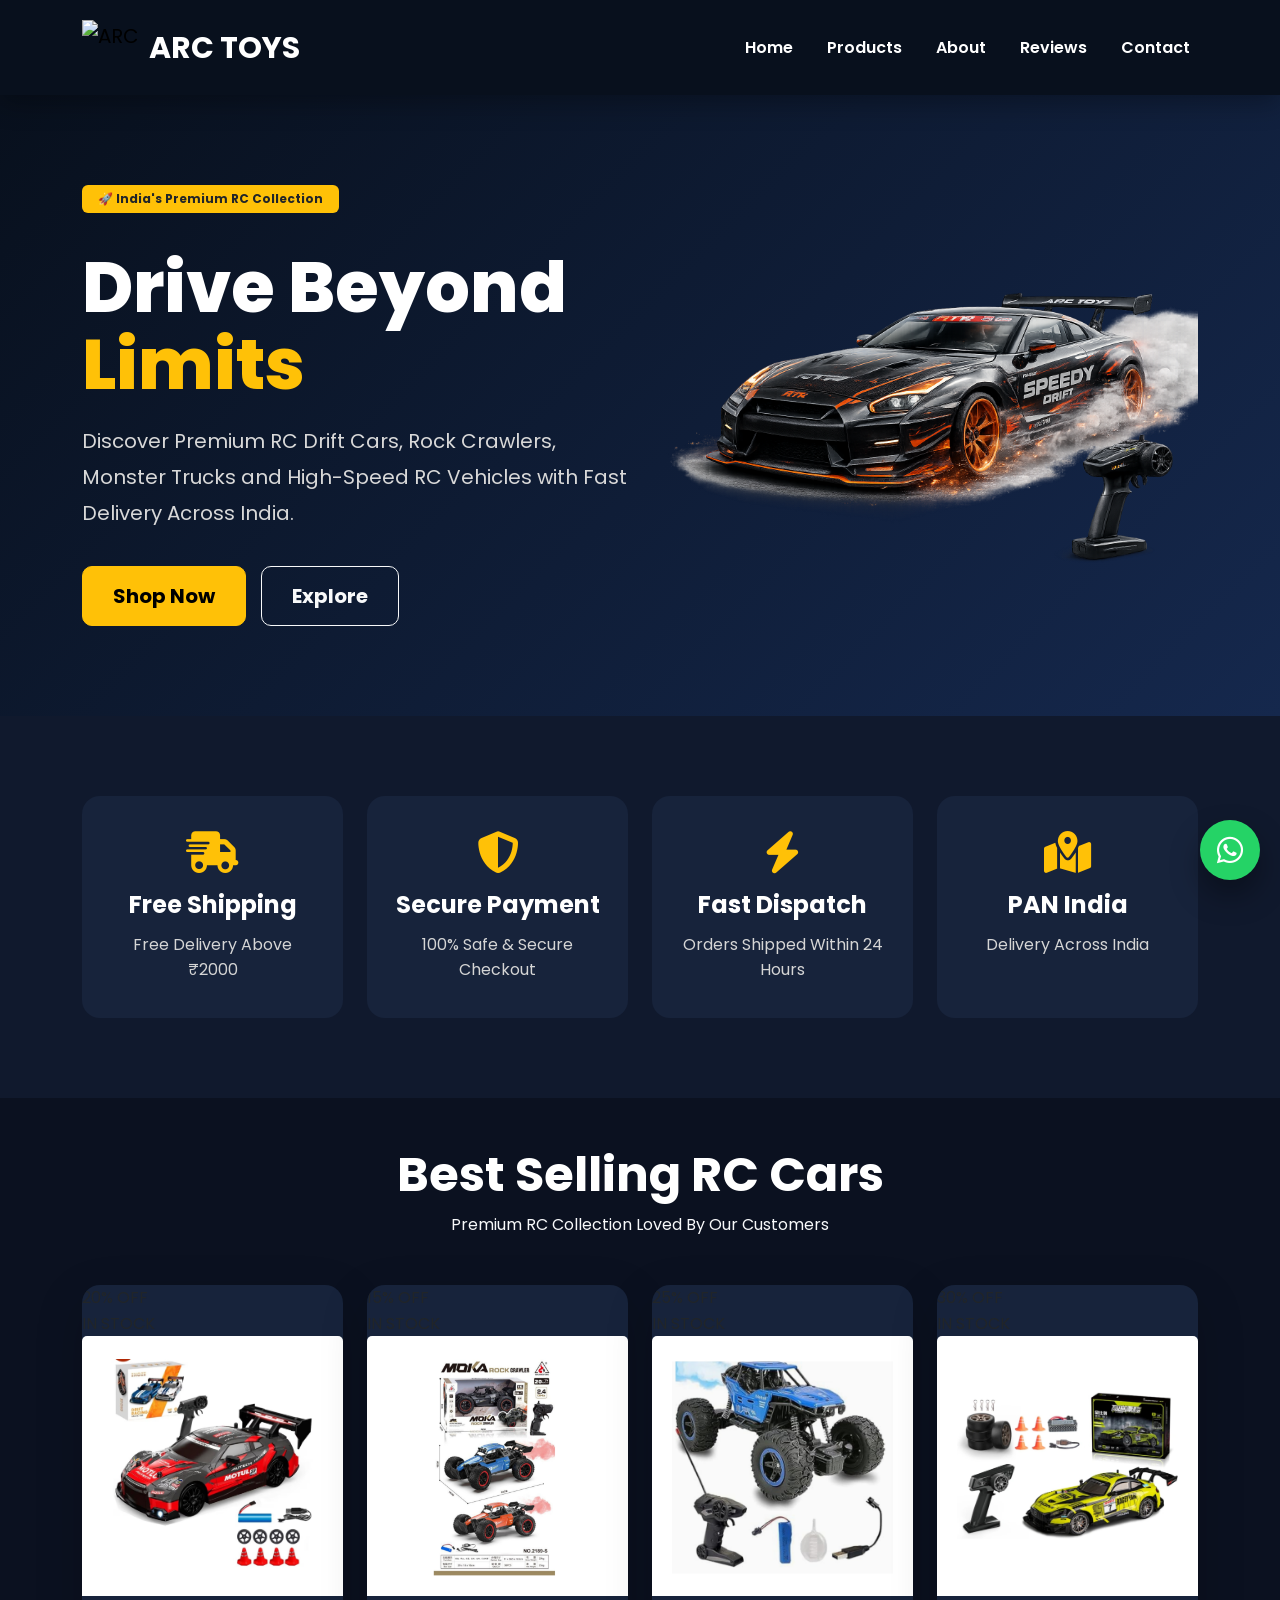
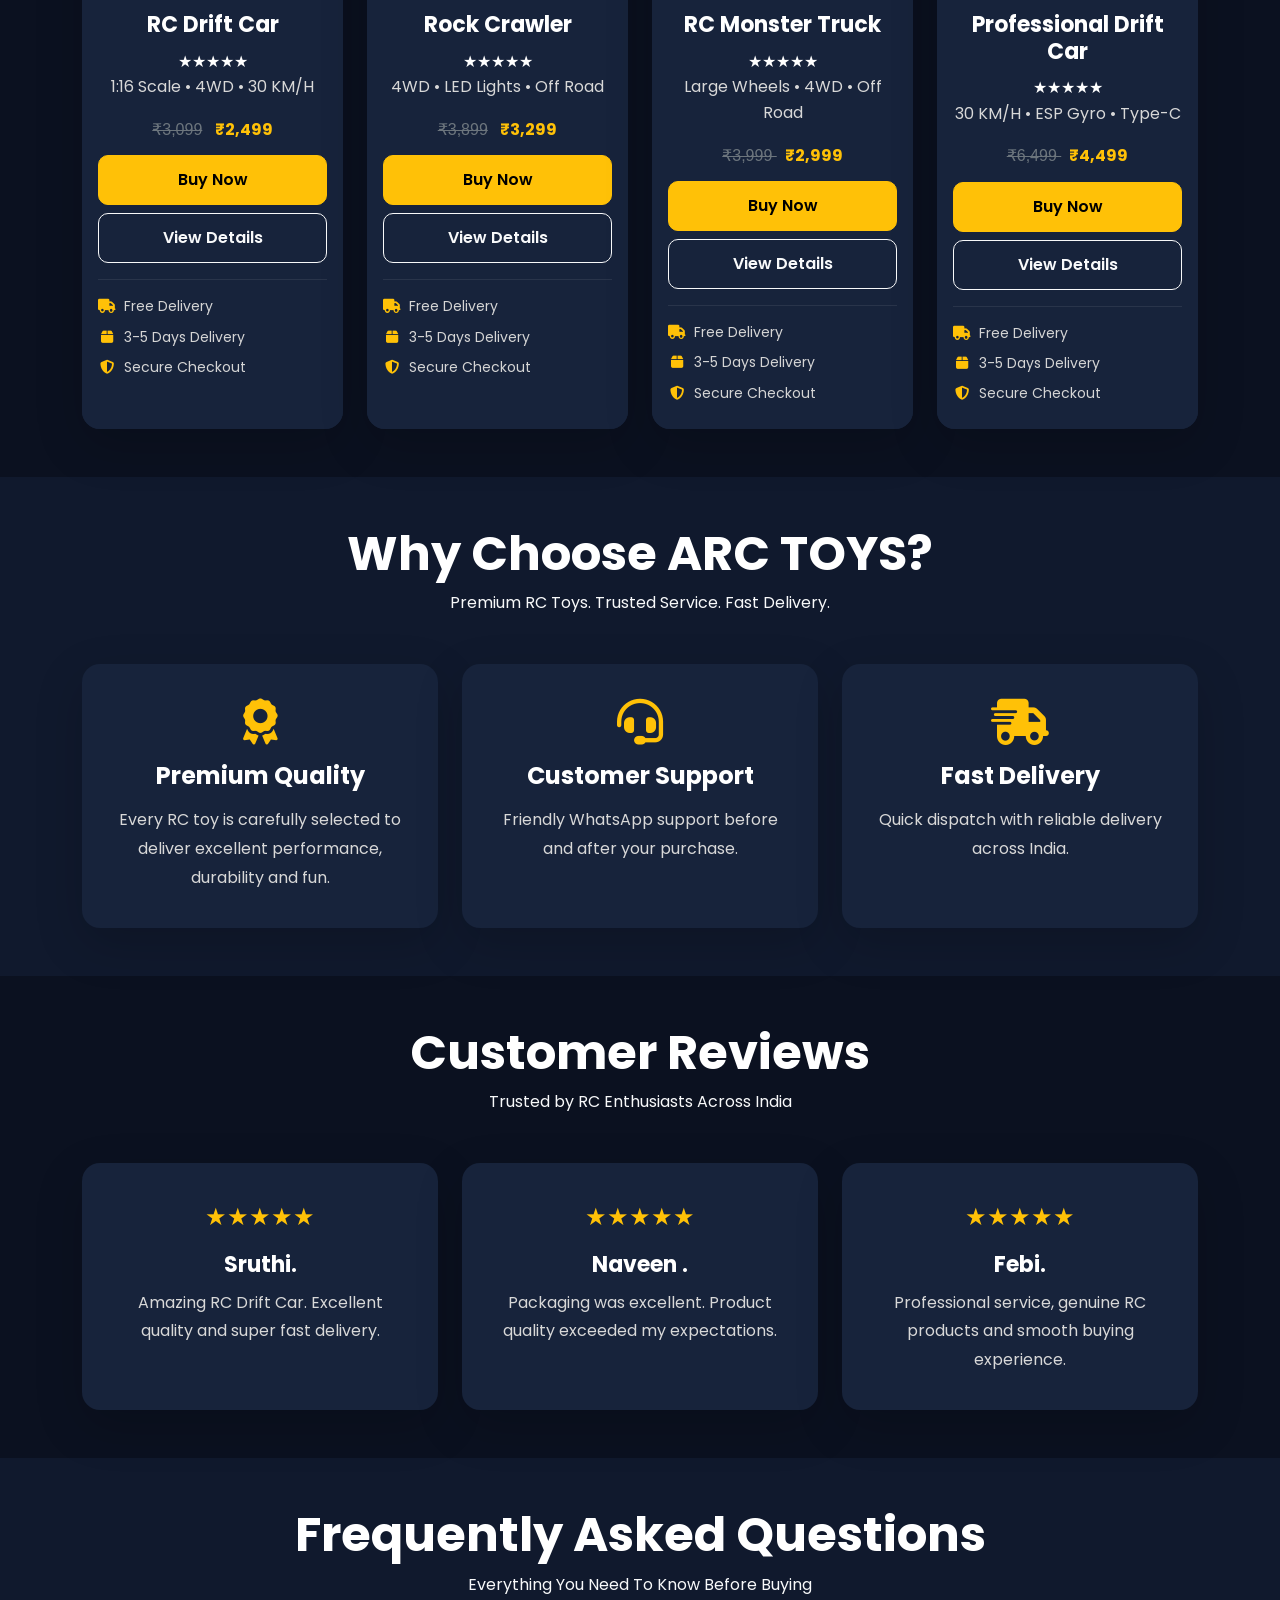
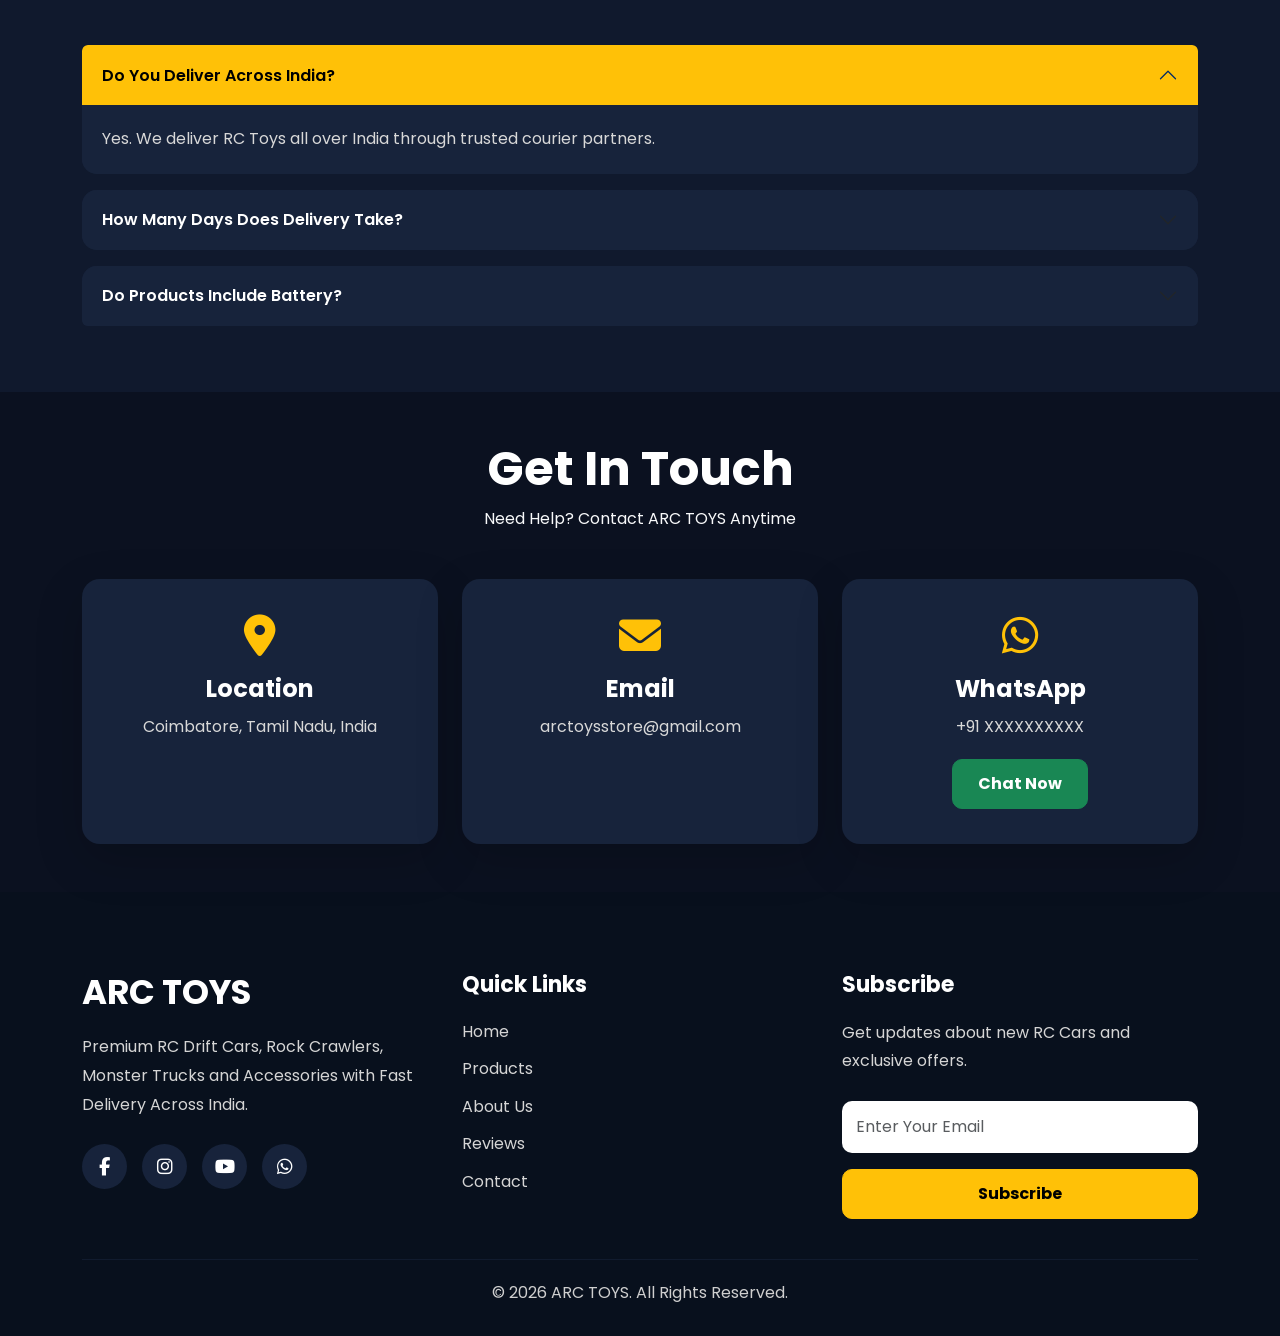
==== commit 5b1a1928: "Add files via upload" ====
--- a/index.html
+++ b/index.html
@@ -261,790 +261,941 @@
 
 <div class="card product-card h-100 border-0 shadow-lg">
 
-<div class="product-badge">BEST SELLER</div>
-
-<img src="drift.jpg"
-
-class="card-img-top product-img"
-
-alt="RC Drift Car">
+<span class="offer-badge">20% OFF</span>
+
+<span class="stock-badge">IN STOCK</span>
+
+<img src="drift.jpg" class="card-img-top product-img" alt="RC Drift Car">
+
+<div class="product-actions">
+
+<a href="#" class="action-btn">
+<i class="fas fa-heart"></i>
+</a>
+
+<a href="#" class="action-btn">
+<i class="fas fa-eye"></i>
+</a>
+
+<a href="#" class="action-btn">
+<i class="fas fa-cart-shopping"></i>
+</a>
+
+</div>
 
 <div class="card-body text-center">
 
+<h5 class="fw-bold">RC Drift Car</h5>
+
+<div class="rating">★★★★★</div>
+
+<p>1:16 Scale • 4WD • 30 KM/H</p>
+
+<h6>
+
+<del class="text-secondary">₹3,099</del>
+
+<span class="text-warning fw-bold ms-2">₹2,499</span>
+
+</h6>
+
+<div class="d-grid gap-2 mt-3">
+
+<a href="#" class="btn btn-warning">
+
+Buy Now
+
+</a>
+
+<a href="#" class="btn btn-outline-light">
+
+View Details
+
+</a>
+
+</div>
+
+<div class="product-info mt-3">
+
+<div class="info-item">
+
+<i class="fas fa-truck"></i>
+
+<span>Free Delivery</span>
+
+</div>
+
+<div class="info-item">
+
+<i class="fas fa-box"></i>
+
+<span>3-5 Days Delivery</span>
+
+</div>
+
+<div class="info-item">
+
+<i class="fas fa-shield-halved"></i>
+
+<span>Secure Checkout</span>
+
+</div>
+
+</div>
+
+</div>
+
+</div>
+
+</div>
+
+<!-- Product 2 -->
+
+<div class="col-xl-3 col-lg-3 col-md-6 col-12">
+
+<div class="card product-card h-100 border-0 shadow-lg">
+
+<span class="offer-badge">15% OFF</span>
+
+<span class="stock-badge">IN STOCK</span>
+
+<img src="crawler.jpg" class="card-img-top product-img" alt="Rock Crawler">
+
+<div class="card-body text-center">
+
+<h5 class="fw-bold">Rock Crawler</h5>
+
+<div class="rating">★★★★★</div>
+
+<p>4WD • LED Lights • Off Road</p>
+
+<h6>
+
+<del class="text-secondary">₹3,899</del>
+
+<span class="text-warning fw-bold ms-2">₹3,299</span>
+
+</h6>
+
+<div class="d-grid gap-2 mt-3">
+
+<a href="#" class="btn btn-warning">
+
+Buy Now
+
+</a>
+
+<a href="#" class="btn btn-outline-light">
+
+View Details
+
+</a>
+
+</div>
+
+<div class="product-info mt-3">
+
+<div class="info-item">
+
+<i class="fas fa-truck"></i>
+
+<span>Free Delivery</span>
+
+</div>
+
+<div class="info-item">
+
+<i class="fas fa-box"></i>
+
+<span>3-5 Days Delivery</span>
+
+</div>
+
+<div class="info-item">
+
+<i class="fas fa-shield-halved"></i>
+
+<span>Secure Checkout</span>
+
+</div>
+
+</div>
+
+</div>
+
+</div>
+
+</div>
+<!-- Product 3 -->
+
+<div class="col-xl-3 col-lg-3 col-md-6 col-12">
+
+<div class="card product-card h-100 border-0 shadow-lg">
+
+<span class="offer-badge">25% OFF</span>
+
+<span class="stock-badge">IN STOCK</span>
+
+<img src="bigcrawler.jpg" class="card-img-top product-img" alt="RC Monster Truck">
+
+<div class="card-body text-center">
+
 <h5 class="fw-bold">
 
-RC Drift Car
+RC Monster Truck
 
 </h5>
 
-<div class="mb-2 text-warning">
+<div class="rating">
 
 ★★★★★
 
 </div>
 
-<h4 class="text-warning fw-bold">
-
-₹2,499
+<p>
+
+Large Wheels • 4WD • Off Road
+
+</p>
+
+<h6>
+
+<del class="text-secondary">
+
+₹3,999
+
+</del>
+
+<span class="text-warning fw-bold ms-2">
+
+₹2,999
+
+</span>
+
+</h6>
+
+<div class="d-grid gap-2 mt-3">
+
+<a href="#" class="btn btn-warning">
+
+Buy Now
+
+</a>
+
+<a href="#" class="btn btn-outline-light">
+
+View Details
+
+</a>
+
+</div>
+
+<div class="product-info mt-3">
+
+<div class="info-item">
+
+<i class="fas fa-truck"></i>
+
+<span>Free Delivery</span>
+
+</div>
+
+<div class="info-item">
+
+<i class="fas fa-box"></i>
+
+<span>3-5 Days Delivery</span>
+
+</div>
+
+<div class="info-item">
+
+<i class="fas fa-shield-halved"></i>
+
+<span>Secure Checkout</span>
+
+</div>
+
+</div>
+
+</div>
+
+</div>
+
+</div>
+
+<!-- Product 4 -->
+
+<div class="col-xl-3 col-lg-3 col-md-6 col-12">
+
+<div class="card product-card h-100 border-0 shadow-lg">
+
+<span class="offer-badge">30% OFF</span>
+
+<span class="stock-badge">IN STOCK</span>
+
+<img src="gtdrift.jpg" class="card-img-top product-img" alt="Professional Drift Car">
+
+<div class="card-body text-center">
+
+<h5 class="fw-bold">
+
+Professional Drift Car
+
+</h5>
+
+<div class="rating">
+
+★★★★★
+
+</div>
+
+<p>
+
+30 KM/H • ESP Gyro • Type-C
+
+</p>
+
+<h6>
+
+<del class="text-secondary">
+
+₹6,499
+
+</del>
+
+<span class="text-warning fw-bold ms-2">
+
+₹4,499
+
+</span>
+
+</h6>
+
+<div class="d-grid gap-2 mt-3">
+
+<a href="#" class="btn btn-warning">
+
+Buy Now
+
+</a>
+
+<a href="#" class="btn btn-outline-light">
+
+View Details
+
+</a>
+
+</div>
+
+<div class="product-info mt-3">
+
+<div class="info-item">
+
+<i class="fas fa-truck"></i>
+
+<span>Free Delivery</span>
+
+</div>
+
+<div class="info-item">
+
+<i class="fas fa-box"></i>
+
+<span>3-5 Days Delivery</span>
+
+</div>
+
+<div class="info-item">
+
+<i class="fas fa-shield-halved"></i>
+
+<span>Secure Checkout</span>
+
+</div>
+
+</div>
+
+</div>
+
+</div>
+
+</div>
+
+</div>
+
+</div>
+
+</section>
+
+<!-- ================= WHY CHOOSE ARC TOYS ================= -->
+
+<section class="why-us py-5">
+
+<div class="container">
+
+<div class="text-center mb-5">
+
+<h2 class="display-5 fw-bold text-white">
+
+Why Choose ARC TOYS?
+
+</h2>
+
+<p class="text-light">
+
+Premium RC Toys. Trusted Service. Fast Delivery.
+
+</p>
+
+</div>
+
+<div class="row g-4">
+
+<div class="col-lg-4 col-md-6">
+
+<div class="card why-card h-100 border-0 shadow-lg">
+
+<div class="card-body text-center">
+
+<i class="fas fa-award why-icon"></i>
+
+<h4 class="mt-3 fw-bold">
+
+Premium Quality
 
 </h4>
 
 <p>
 
-High Speed • 4WD • Rechargeable Battery
+Every RC toy is carefully selected to deliver excellent performance, durability and fun.
+
+</p>
+
+</div>
+
+</div>
+
+</div>
+
+<div class="col-lg-4 col-md-6">
+
+<div class="card why-card h-100 border-0 shadow-lg">
+
+<div class="card-body text-center">
+
+<i class="fas fa-headset why-icon"></i>
+
+<h4 class="mt-3 fw-bold">
+
+Customer Support
+
+</h4>
+
+<p>
+
+Friendly WhatsApp support before and after your purchase.
+
+</p>
+
+</div>
+
+</div>
+
+</div>
+
+<div class="col-lg-4 col-md-6">
+
+<div class="card why-card h-100 border-0 shadow-lg">
+
+<div class="card-body text-center">
+
+<i class="fas fa-truck-fast why-icon"></i>
+
+<h4 class="mt-3 fw-bold">
+
+Fast Delivery
+
+</h4>
+
+<p>
+
+Quick dispatch with reliable delivery across India.
+
+</p>
+
+</div>
+
+</div>
+
+</div>
+
+</div>
+
+</div>
+
+</section>
+
+<!-- ================= CUSTOMER REVIEWS ================= -->
+
+<section class="reviews py-5">
+
+<div class="container">
+
+<div class="text-center mb-5">
+
+<h2 class="display-5 fw-bold text-white">
+
+Customer Reviews
+
+</h2>
+
+<p class="text-light">
+
+Trusted by RC Enthusiasts Across India
+
+</p>
+
+</div>
+
+<div class="row g-4">
+
+<div class="col-lg-4 col-md-6">
+
+<div class="card review-card h-100 border-0 shadow-lg">
+
+<div class="card-body text-center">
+
+<div class="text-warning fs-4 mb-3">
+
+★★★★★
+
+</div>
+
+<h5 class="fw-bold">
+
+Sruthi.
+
+</h5>
+
+<p>
+
+Amazing RC Drift Car. Excellent quality and super fast delivery.
+
+</p>
+
+</div>
+
+</div>
+
+</div>
+
+<div class="col-lg-4 col-md-6">
+
+<div class="card review-card h-100 border-0 shadow-lg">
+
+<div class="card-body text-center">
+
+<div class="text-warning fs-4 mb-3">
+
+★★★★★
+
+</div>
+
+<h5 class="fw-bold">
+
+Naveen .
+
+</h5>
+
+<p>
+
+Packaging was excellent. Product quality exceeded my expectations.
+
+</p>
+
+</div>
+
+</div>
+
+</div>
+
+<div class="col-lg-4 col-md-6">
+
+<div class="card review-card h-100 border-0 shadow-lg">
+
+<div class="card-body text-center">
+
+<div class="text-warning fs-4 mb-3">
+
+★★★★★
+
+</div>
+
+<h5 class="fw-bold">
+
+Febi.
+
+</h5>
+
+<p>
+
+Professional service, genuine RC products and smooth buying experience.
+
+</p>
+
+</div>
+
+</div>
+
+</div>
+
+</div>
+
+</div>
+
+</section>
+
+<!-- ================= FAQ ================= -->
+
+<section class="faq py-5">
+
+<div class="container">
+
+<div class="text-center mb-5">
+
+<h2 class="display-5 fw-bold text-white">
+
+Frequently Asked Questions
+
+</h2>
+
+<p class="text-light">
+
+Everything You Need To Know Before Buying
+
+</p>
+
+</div>
+
+<div class="accordion" id="faqAccordion">
+
+<div class="accordion-item mb-3">
+
+<h2 class="accordion-header">
+
+<button class="accordion-button"
+
+type="button"
+
+data-bs-toggle="collapse"
+
+data-bs-target="#faq1">
+
+Do You Deliver Across India?
+
+</button>
+
+</h2>
+
+<div id="faq1"
+
+class="accordion-collapse collapse show"
+
+data-bs-parent="#faqAccordion">
+
+<div class="accordion-body">
+
+Yes. We deliver RC Toys all over India through trusted courier partners.
+
+</div>
+
+</div>
+
+</div>
+
+<div class="accordion-item mb-3">
+
+<h2 class="accordion-header">
+
+<button class="accordion-button collapsed"
+
+type="button"
+
+data-bs-toggle="collapse"
+
+data-bs-target="#faq2">
+
+How Many Days Does Delivery Take?
+
+</button>
+
+</h2>
+
+<div id="faq2"
+
+class="accordion-collapse collapse"
+
+data-bs-parent="#faqAccordion">
+
+<div class="accordion-body">
+
+Usually 3 to 5 Business Days depending on your location.
+
+</div>
+
+</div>
+
+</div>
+
+<div class="accordion-item">
+
+<h2 class="accordion-header">
+
+<button class="accordion-button collapsed"
+
+type="button"
+
+data-bs-toggle="collapse"
+
+data-bs-target="#faq3">
+
+Do Products Include Battery?
+
+</button>
+
+</h2>
+
+<div id="faq3"
+
+class="accordion-collapse collapse"
+
+data-bs-parent="#faqAccordion">
+
+<div class="accordion-body">
+
+Most rechargeable RC Cars include battery and charging cable. Please check the product description.
+
+</div>
+
+</div>
+
+</div>
+
+</div>
+
+</div>
+
+</section>
+
+<!-- ================= CONTACT ================= -->
+
+<section class="contact py-5">
+
+<div class="container">
+
+<div class="text-center mb-5">
+
+<h2 class="display-5 fw-bold text-white">
+
+Get In Touch
+
+</h2>
+
+<p class="text-light">
+
+Need Help? Contact ARC TOYS Anytime
+
+</p>
+
+</div>
+
+<div class="row g-4">
+
+<div class="col-lg-4 col-md-6">
+
+<div class="card contact-card h-100 border-0 shadow-lg">
+
+<div class="card-body text-center">
+
+<i class="fas fa-location-dot contact-icon"></i>
+
+<h4 class="mt-3">
+
+Location
+
+</h4>
+
+<p>
+
+Coimbatore, Tamil Nadu, India
+
+</p>
+
+</div>
+
+</div>
+
+</div>
+
+<div class="col-lg-4 col-md-6">
+
+<div class="card contact-card h-100 border-0 shadow-lg">
+
+<div class="card-body text-center">
+
+<i class="fas fa-envelope contact-icon"></i>
+
+<h4 class="mt-3">
+
+Email
+
+</h4>
+
+<p>
+
+arctoysstore@gmail.com
+
+</p>
+
+</div>
+
+</div>
+
+</div>
+
+<div class="col-lg-4 col-md-12">
+
+<div class="card contact-card h-100 border-0 shadow-lg">
+
+<div class="card-body text-center">
+
+<i class="fab fa-whatsapp contact-icon"></i>
+
+<h4 class="mt-3">
+
+WhatsApp
+
+</h4>
+
+<p>
+
++91 XXXXXXXXXX
 
 </p>
 
 <a href="#"
 
+class="btn btn-success">
+
+Chat Now
+
+</a>
+
+</div>
+
+</div>
+
+</div>
+
+</div>
+
+</div>
+
+</section>
+
+<!-- ================= FOOTER ================= -->
+
+<footer class="footer">
+
+<div class="container">
+
+<div class="row gy-5">
+
+<!-- About -->
+
+<div class="col-lg-4">
+
+<h2 class="footer-logo">
+
+ARC TOYS
+
+</h2>
+
+<p class="footer-text">
+
+Premium RC Drift Cars, Rock Crawlers, Monster Trucks and Accessories with Fast Delivery Across India.
+
+</p>
+
+<div class="social-icons">
+
+<a href="#"><i class="fab fa-facebook-f"></i></a>
+
+<a href="#"><i class="fab fa-instagram"></i></a>
+
+<a href="#"><i class="fab fa-youtube"></i></a>
+
+<a href="#"><i class="fab fa-whatsapp"></i></a>
+
+</div>
+
+</div>
+
+<!-- Quick Links -->
+
+<div class="col-lg-4">
+
+<h4>Quick Links</h4>
+
+<ul class="footer-links">
+
+<li><a href="#">Home</a></li>
+
+<li><a href="#">Products</a></li>
+
+<li><a href="#">About Us</a></li>
+
+<li><a href="#">Reviews</a></li>
+
+<li><a href="#">Contact</a></li>
+
+</ul>
+
+</div>
+
+<!-- Newsletter -->
+
+<div class="col-lg-4">
+
+<h4>Subscribe</h4>
+
+<p class="footer-text">
+
+Get updates about new RC Cars and exclusive offers.
+
+</p>
+
+<form class="subscribe-form">
+
+<input
+
+type="email"
+
+class="form-control mb-3"
+
+placeholder="Enter Your Email">
+
+<button
+
+type="submit"
+
 class="btn btn-warning w-100">
 
-Buy Now
-
-</a>
-
-</div>
-
-</div>
-
-</div>
-
-<!-- Product 2 -->
-
-<div class="col-xl-3 col-lg-3 col-md-6 col-12">
-
-<div class="card product-card h-100 border-0 shadow-lg">
-
-<div class="product-badge">NEW</div>
-
-<img src="images/crawler.jpg"
-
-class="card-img-top product-img"
-
-alt="Rock Crawler">
-
-<div class="card-body text-center">
-
-<h5 class="fw-bold">
-
-Rock Crawler
-
-</h5>
-
-<div class="mb-2 text-warning">
-
-★★★★★
-
-</div>
-
-<h4 class="text-warning fw-bold">
-
-₹3,299
-
-</h4>
-
-<p>
-
-Powerful 4WD Off Road RC Car
-
-</p>
-
-<a href="#"
-
-class="btn btn-warning w-100">
-
-Buy Now
-
-</a>
-
-</div>
-
-</div>
-
-</div>
-
-<!-- Product 3 -->
-
-<div class="col-xl-3 col-lg-3 col-md-6 col-12">
-
-<div class="card product-card h-100 border-0 shadow-lg">
-
-<div class="product-badge">HOT</div>
-
-<img src="bigcrawler.jpg"
-
-class="card-img-top product-img"
-
-alt="Monster Truck">
-
-<div class="card-body text-center">
-
-<h5 class="fw-bold">
-
-RC Monster Truck
-
-</h5>
-
-<div class="mb-2 text-warning">
-
-★★★★★
-
-</div>
-
-<h4 class="text-warning fw-bold">
-
-₹2,999
-
-</h4>
-
-<p>
-
-Extreme Off Road Performance
-
-</p>
-
-<a href="#"
-
-class="btn btn-warning w-100">
-
-Buy Now
-
-</a>
-
-</div>
-
-</div>
-
-</div>
-
-<!-- Product 4 -->
-
-<div class="col-xl-3 col-lg-3 col-md-6 col-12">
-
-<div class="card product-card h-100 border-0 shadow-lg">
-
-<div class="product-badge">LIMITED</div>
-
-<img src="gtdrift.jpg"
-
-class="card-img-top product-img"
-
-alt="Professional Drift">
-
-<div class="card-body text-center">
-
-<h5 class="fw-bold">
-
-Professional Drift
-
-</h5>
-
-<div class="mb-2 text-warning">
-
-★★★★★
-
-</div>
-
-<h4 class="text-warning fw-bold">
-
-₹4,499
-
-</h4>
-
-<p>
-
-30 KM/H • ESP Gyro • Type-C Charging
-
-</p>
-
-<a href="#"
-
-class="btn btn-warning w-100">
-
-Buy Now
-
-</a>
-
-</div>
-
-</div>
-
-</div>
-
-</div>
-
-</div>
-
-</section>
-
-<!-- ================= WHY CHOOSE ARC TOYS ================= -->
-
-<section class="why-us py-5">
-
-<div class="container">
-
-<div class="text-center mb-5">
-
-<h2 class="display-5 fw-bold text-white">
-
-Why Choose ARC TOYS?
-
-</h2>
-
-<p class="text-light">
-
-Premium RC Toys. Trusted Service. Fast Delivery.
-
-</p>
-
-</div>
-
-<div class="row g-4">
-
-<div class="col-lg-4 col-md-6">
-
-<div class="card why-card h-100 border-0 shadow-lg">
-
-<div class="card-body text-center">
-
-<i class="fas fa-award why-icon"></i>
-
-<h4 class="mt-3 fw-bold">
-
-Premium Quality
-
-</h4>
-
-<p>
-
-Every RC toy is carefully selected to deliver excellent performance, durability and fun.
-
-</p>
-
-</div>
-
-</div>
-
-</div>
-
-<div class="col-lg-4 col-md-6">
-
-<div class="card why-card h-100 border-0 shadow-lg">
-
-<div class="card-body text-center">
-
-<i class="fas fa-headset why-icon"></i>
-
-<h4 class="mt-3 fw-bold">
-
-Customer Support
-
-</h4>
-
-<p>
-
-Friendly WhatsApp support before and after your purchase.
-
-</p>
-
-</div>
-
-</div>
-
-</div>
-
-<div class="col-lg-4 col-md-6">
-
-<div class="card why-card h-100 border-0 shadow-lg">
-
-<div class="card-body text-center">
-
-<i class="fas fa-truck-fast why-icon"></i>
-
-<h4 class="mt-3 fw-bold">
-
-Fast Delivery
-
-</h4>
-
-<p>
-
-Quick dispatch with reliable delivery across India.
-
-</p>
-
-</div>
-
-</div>
-
-</div>
-
-</div>
-
-</div>
-
-</section>
-
-<!-- ================= CUSTOMER REVIEWS ================= -->
-
-<section class="reviews py-5">
-
-<div class="container">
-
-<div class="text-center mb-5">
-
-<h2 class="display-5 fw-bold text-white">
-
-Customer Reviews
-
-</h2>
-
-<p class="text-light">
-
-Trusted by RC Enthusiasts Across India
-
-</p>
-
-</div>
-
-<div class="row g-4">
-
-<div class="col-lg-4 col-md-6">
-
-<div class="card review-card h-100 border-0 shadow-lg">
-
-<div class="card-body text-center">
-
-<div class="text-warning fs-4 mb-3">
-
-★★★★★
-
-</div>
-
-<h5 class="fw-bold">
-
-Sruthi.
-
-</h5>
-
-<p>
-
-Amazing RC Drift Car. Excellent quality and super fast delivery.
-
-</p>
-
-</div>
-
-</div>
-
-</div>
-
-<div class="col-lg-4 col-md-6">
-
-<div class="card review-card h-100 border-0 shadow-lg">
-
-<div class="card-body text-center">
-
-<div class="text-warning fs-4 mb-3">
-
-★★★★★
-
-</div>
-
-<h5 class="fw-bold">
-
-Naveen .
-
-</h5>
-
-<p>
-
-Packaging was excellent. Product quality exceeded my expectations.
-
-</p>
-
-</div>
-
-</div>
-
-</div>
-
-<div class="col-lg-4 col-md-6">
-
-<div class="card review-card h-100 border-0 shadow-lg">
-
-<div class="card-body text-center">
-
-<div class="text-warning fs-4 mb-3">
-
-★★★★★
-
-</div>
-
-<h5 class="fw-bold">
-
-Febi.
-
-</h5>
-
-<p>
-
-Professional service, genuine RC products and smooth buying experience.
-
-</p>
-
-</div>
-
-</div>
-
-</div>
-
-</div>
-
-</div>
-
-</section>
-
-<!-- ================= FAQ ================= -->
-
-<section class="faq py-5">
-
-<div class="container">
-
-<div class="text-center mb-5">
-
-<h2 class="display-5 fw-bold text-white">
-
-Frequently Asked Questions
-
-</h2>
-
-<p class="text-light">
-
-Everything You Need To Know Before Buying
-
-</p>
-
-</div>
-
-<div class="accordion" id="faqAccordion">
-
-<div class="accordion-item mb-3">
-
-<h2 class="accordion-header">
-
-<button class="accordion-button"
-
-type="button"
-
-data-bs-toggle="collapse"
-
-data-bs-target="#faq1">
-
-Do You Deliver Across India?
+Subscribe
 
 </button>
 
-</h2>
-
-<div id="faq1"
-
-class="accordion-collapse collapse show"
-
-data-bs-parent="#faqAccordion">
-
-<div class="accordion-body">
-
-Yes. We deliver RC Toys all over India through trusted courier partners.
-
-</div>
-
-</div>
-
-</div>
-
-<div class="accordion-item mb-3">
-
-<h2 class="accordion-header">
-
-<button class="accordion-button collapsed"
-
-type="button"
-
-data-bs-toggle="collapse"
-
-data-bs-target="#faq2">
-
-How Many Days Does Delivery Take?
-
-</button>
-
-</h2>
-
-<div id="faq2"
-
-class="accordion-collapse collapse"
-
-data-bs-parent="#faqAccordion">
-
-<div class="accordion-body">
-
-Usually 3 to 5 Business Days depending on your location.
-
-</div>
-
-</div>
-
-</div>
-
-<div class="accordion-item">
-
-<h2 class="accordion-header">
-
-<button class="accordion-button collapsed"
-
-type="button"
-
-data-bs-toggle="collapse"
-
-data-bs-target="#faq3">
-
-Do Products Include Battery?
-
-</button>
-
-</h2>
-
-<div id="faq3"
-
-class="accordion-collapse collapse"
-
-data-bs-parent="#faqAccordion">
-
-<div class="accordion-body">
-
-Most rechargeable RC Cars include battery and charging cable. Please check the product description.
-
-</div>
-
-</div>
-
-</div>
-
-</div>
-
-</div>
-
-</section>
-
-<!-- ================= CONTACT ================= -->
-
-<section class="contact py-5">
-
-<div class="container">
-
-<div class="text-center mb-5">
-
-<h2 class="display-5 fw-bold text-white">
-
-Get In Touch
-
-</h2>
-
-<p class="text-light">
-
-Need Help? Contact ARC TOYS Anytime
-
-</p>
-
-</div>
-
-<div class="row g-4">
-
-<div class="col-lg-4 col-md-6">
-
-<div class="card contact-card h-100 border-0 shadow-lg">
-
-<div class="card-body text-center">
-
-<i class="fas fa-location-dot contact-icon"></i>
-
-<h4 class="mt-3">
-
-Location
-
-</h4>
-
-<p>
-
-Coimbatore, Tamil Nadu, India
-
-</p>
-
-</div>
-
-</div>
-
-</div>
-
-<div class="col-lg-4 col-md-6">
-
-<div class="card contact-card h-100 border-0 shadow-lg">
-
-<div class="card-body text-center">
-
-<i class="fas fa-envelope contact-icon"></i>
-
-<h4 class="mt-3">
-
-Email
-
-</h4>
-
-<p>
-
-arctoysstore@gmail.com
-
-</p>
-
-</div>
-
-</div>
-
-</div>
-
-<div class="col-lg-4 col-md-12">
-
-<div class="card contact-card h-100 border-0 shadow-lg">
-
-<div class="card-body text-center">
-
-<i class="fab fa-whatsapp contact-icon"></i>
-
-<h4 class="mt-3">
-
-WhatsApp
-
-</h4>
-
-<p>
-
-+91 XXXXXXXXXX
-
-</p>
-
-<a href="#"
-
-class="btn btn-success">
-
-Chat Now
-
-</a>
-
-</div>
-
-</div>
-
-</div>
-
-</div>
-
-</div>
-
-</section>
-
-<!-- ================= FOOTER ================= -->
-
-<footer class="footer">
-
-<div class="container">
-
-<div class="row gy-5">
-
-<!-- About -->
-
-<div class="col-lg-4">
-
-<h2 class="footer-logo">
-
-ARC TOYS
-
-</h2>
-
-<p class="footer-text">
-
-Premium RC Drift Cars, Rock Crawlers, Monster Trucks and Accessories with Fast Delivery Across India.
-
-</p>
-
-<div class="social-icons">
-
-<a href="#"><i class="fab fa-facebook-f"></i></a>
-
-<a href="#"><i class="fab fa-instagram"></i></a>
-
-<a href="#"><i class="fab fa-youtube"></i></a>
-
-<a href="#"><i class="fab fa-whatsapp"></i></a>
-
-</div>
-
-</div>
-
-<!-- Quick Links -->
-
-<div class="col-lg-4">
-
-<h4>Quick Links</h4>
-
-<ul class="footer-links">
-
-<li><a href="#">Home</a></li>
-
-<li><a href="#">Products</a></li>
-
-<li><a href="#">About Us</a></li>
-
-<li><a href="#">Reviews</a></li>
-
-<li><a href="#">Contact</a></li>
-
-</ul>
-
-</div>
-
-<!-- Newsletter -->
-
-<div class="col-lg-4">
-
-<h4>Subscribe</h4>
-
-<p class="footer-text">
-
-Get updates about new RC Cars and exclusive offers.
-
-</p>
-
-<form class="subscribe-form">
-
-<input
-
-type="email"
-
-class="form-control mb-3"
-
-placeholder="Enter Your Email">
-
-<button
-
-type="submit"
-
-class="btn btn-warning w-100">
-
-Subscribe
-
-</button>
-
 </form>
 
 </div>
--- a/style.css
+++ b/style.css
@@ -941,3 +941,257 @@
 }
 
 }
+
+/*=========================
+ PRODUCT PREMIUM EFFECT
+=========================*/
+
+.product-card{
+
+position:relative;
+
+overflow:hidden;
+
+border-radius:18px;
+
+transition:.4s;
+
+}
+
+.product-card:hover{
+
+transform:translateY(-10px);
+
+box-shadow:0 25px 50px rgba(0,0,0,.40);
+
+}
+
+.product-img{
+
+transition:.4s;
+
+}
+
+.product-card:hover .product-img{
+
+transform:scale(1.08);
+
+}
+
+.product-actions{
+
+position:absolute;
+
+top:15px;
+
+right:15px;
+
+display:flex;
+
+flex-direction:column;
+
+gap:10px;
+
+opacity:0;
+
+transition:.35s;
+
+}
+
+.product-card:hover .product-actions{
+
+opacity:1;
+
+}
+
+.action-btn{
+
+width:42px;
+
+height:42px;
+
+background:#fff;
+
+border-radius:50%;
+
+display:flex;
+
+justify-content:center;
+
+align-items:center;
+
+text-decoration:none;
+
+color:#222;
+
+box-shadow:0 8px 18px rgba(0,0,0,.25);
+
+transition:.3s;
+
+}
+
+.action-btn:hover{
+
+background:#FFC107;
+
+color:#000;
+
+}
+
+/*=========================
+ PRODUCT PREMIUM EFFECT
+=========================*/
+
+.product-card{
+
+position:relative;
+
+overflow:hidden;
+
+border-radius:18px;
+
+transition:.4s;
+
+}
+
+.product-card:hover{
+
+transform:translateY(-10px);
+
+box-shadow:0 25px 50px rgba(0,0,0,.40);
+
+}
+
+.product-img{
+
+transition:.4s;
+
+}
+
+.product-card:hover .product-img{
+
+transform:scale(1.08);
+
+}
+
+.product-actions{
+
+position:absolute;
+
+top:15px;
+
+right:15px;
+
+display:flex;
+
+flex-direction:column;
+
+gap:10px;
+
+opacity:0;
+
+transition:.35s;
+
+}
+
+.product-card:hover .product-actions{
+
+opacity:1;
+
+}
+
+.action-btn{
+
+width:42px;
+
+height:42px;
+
+background:#fff;
+
+border-radius:50%;
+
+display:flex;
+
+justify-content:center;
+
+align-items:center;
+
+text-decoration:none;
+
+color:#222;
+
+box-shadow:0 8px 18px rgba(0,0,0,.25);
+
+transition:.3s;
+
+}
+
+.action-btn:hover{
+
+background:#FFC107;
+
+color:#000;
+
+}
+
+/*=========================
+ PRODUCT INFO
+=========================*/
+
+.product-info{
+
+margin-top:18px;
+
+border-top:1px solid rgba(255,255,255,.08);
+
+padding-top:15px;
+
+}
+
+.info-item{
+
+display:flex;
+
+align-items:center;
+
+gap:8px;
+
+font-size:14px;
+
+color:#d5d5d5;
+
+margin-bottom:8px;
+
+}
+
+.info-item i{
+
+color:#FFC107;
+
+width:18px;
+
+text-align:center;
+
+}
+
+.product-card .btn{
+
+border-radius:10px;
+
+font-weight:600;
+
+padding:12px;
+
+transition:.3s;
+
+}
+
+.product-card .btn-outline-light:hover{
+
+background:#FFC107;
+
+border-color:#FFC107;
+
+color:#000;
+
+}
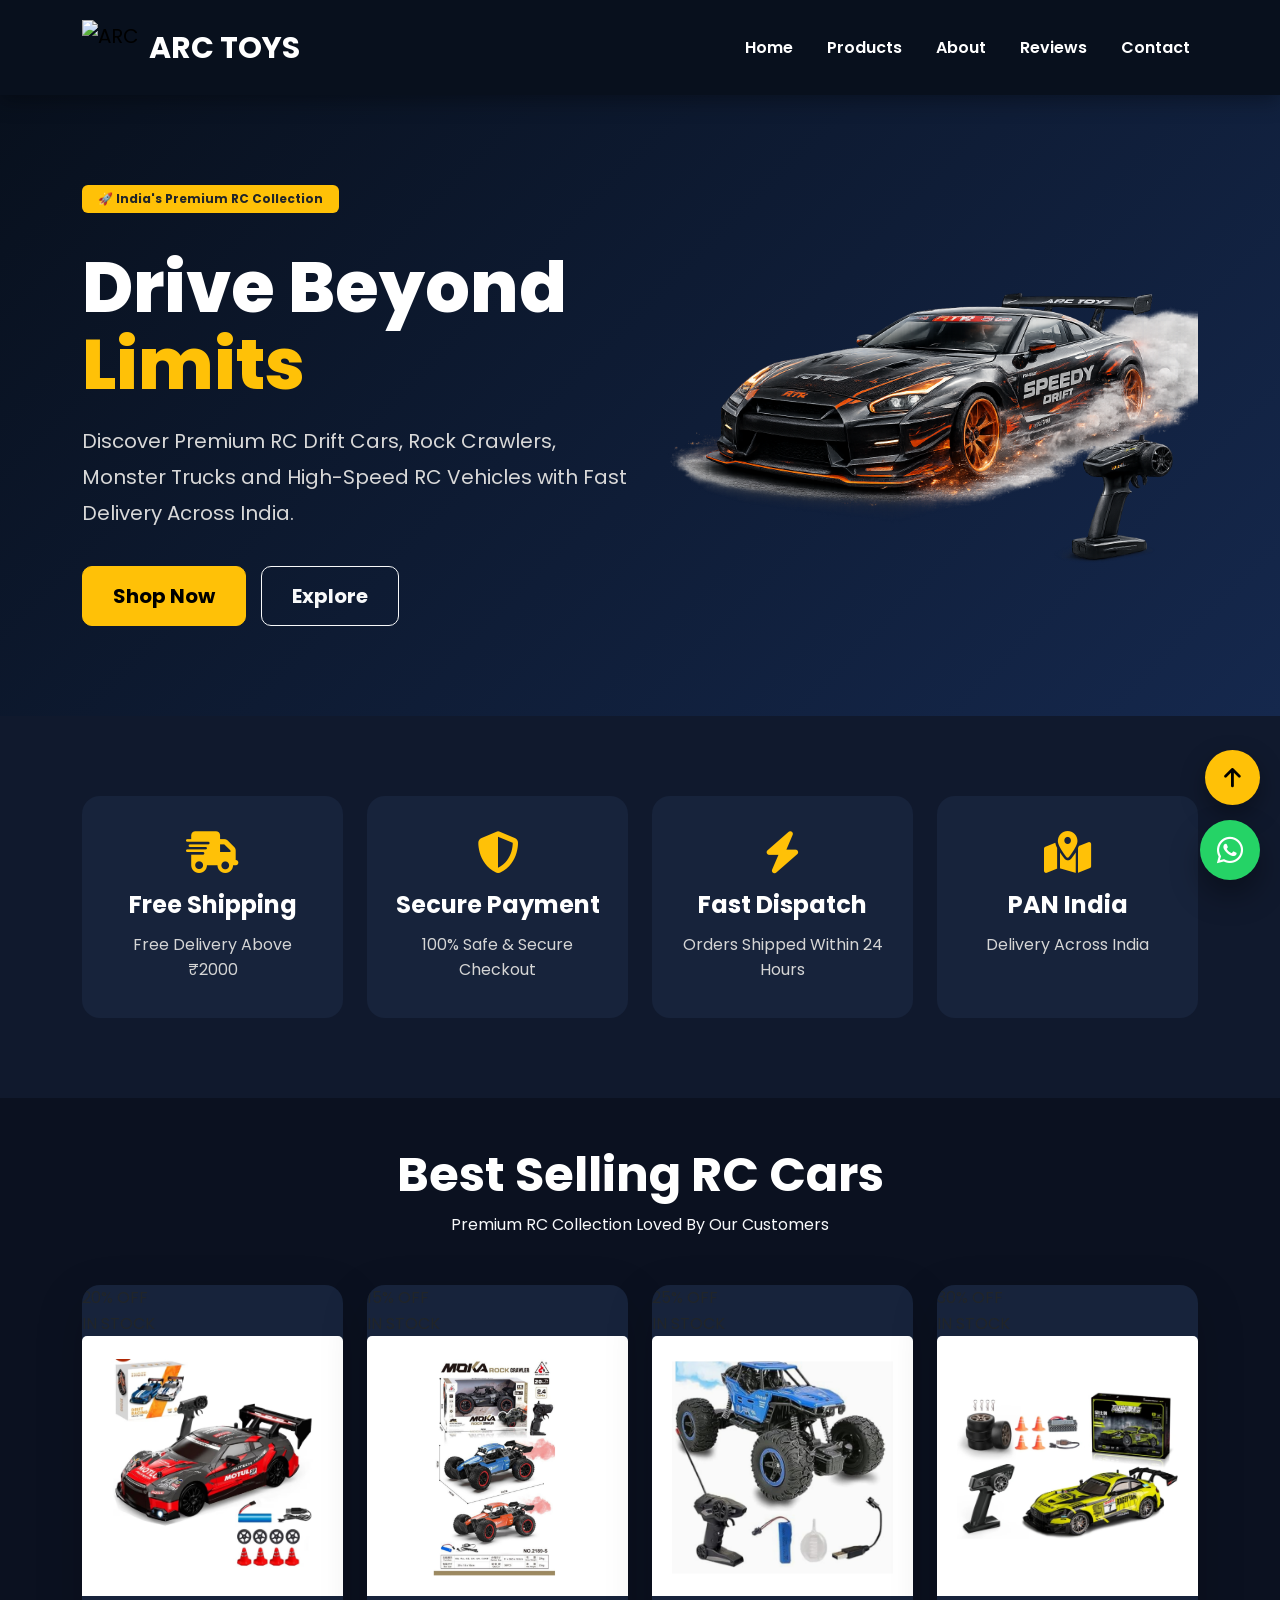
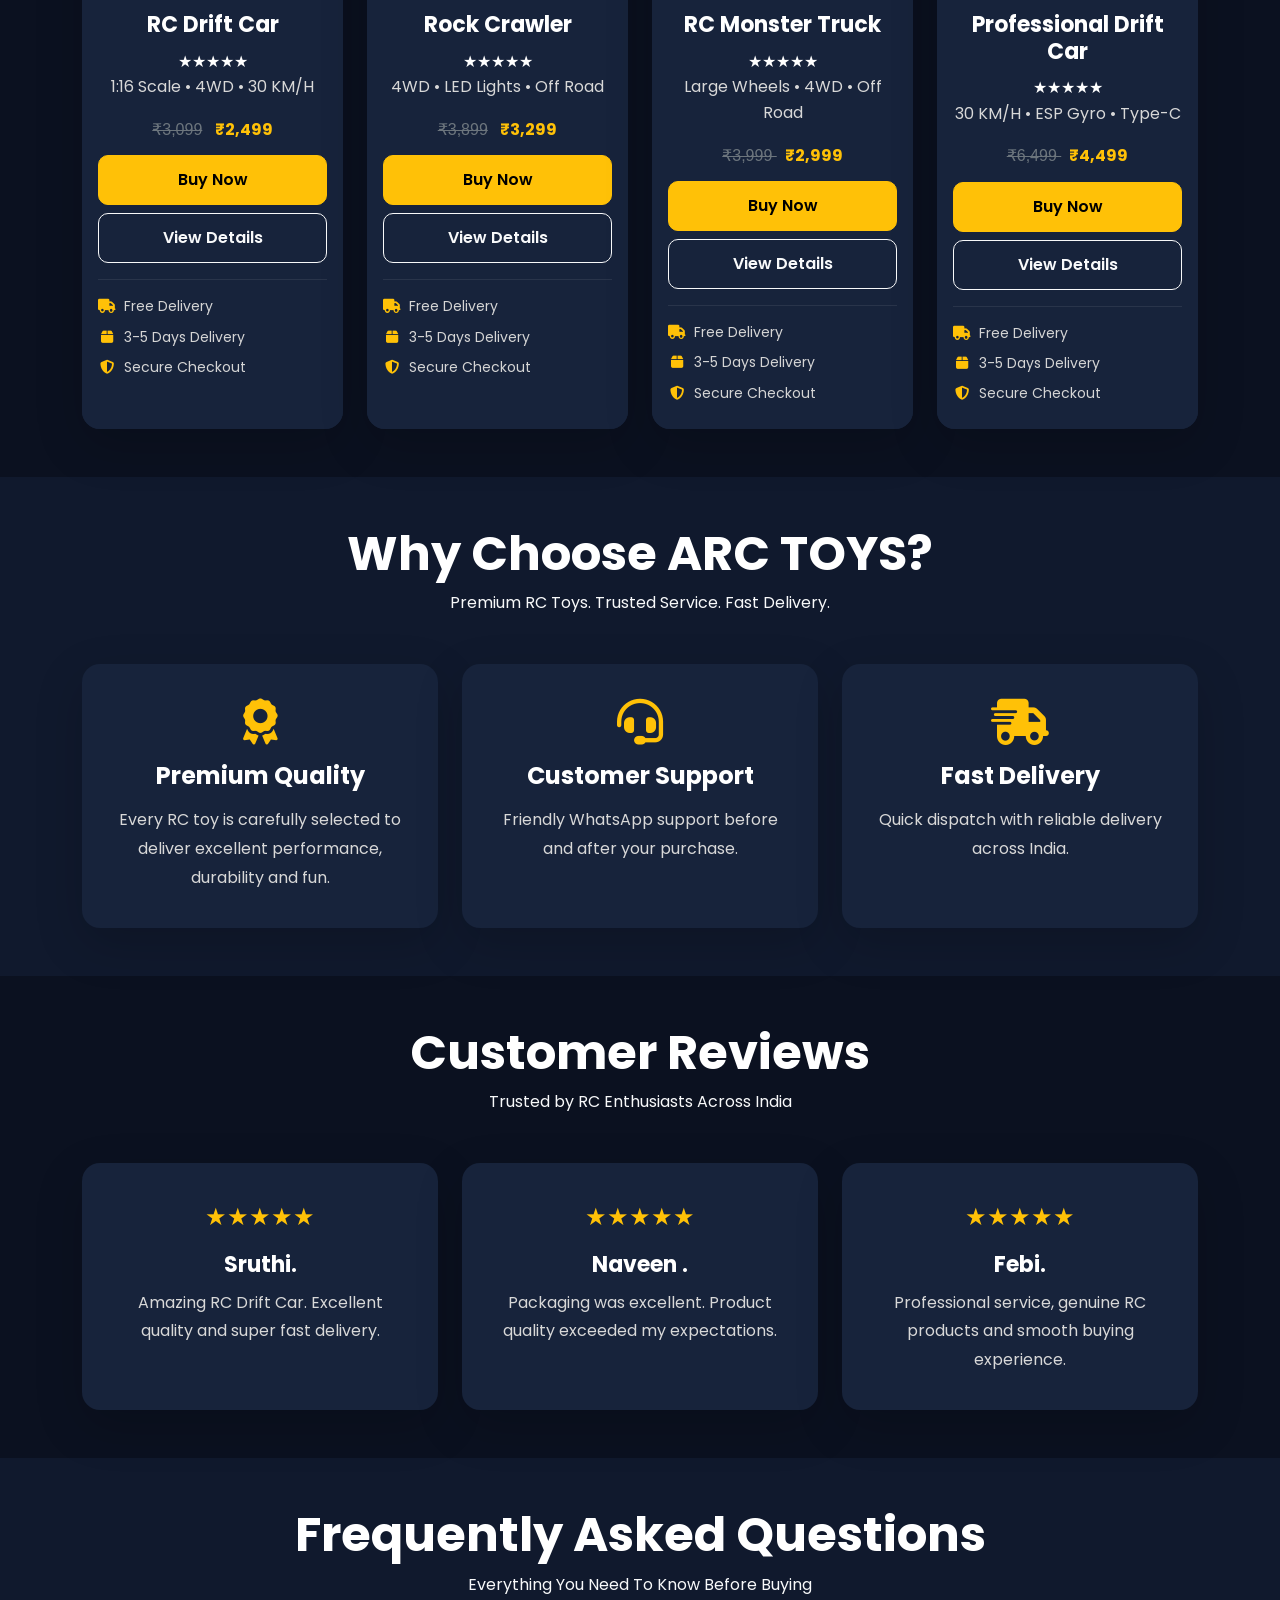
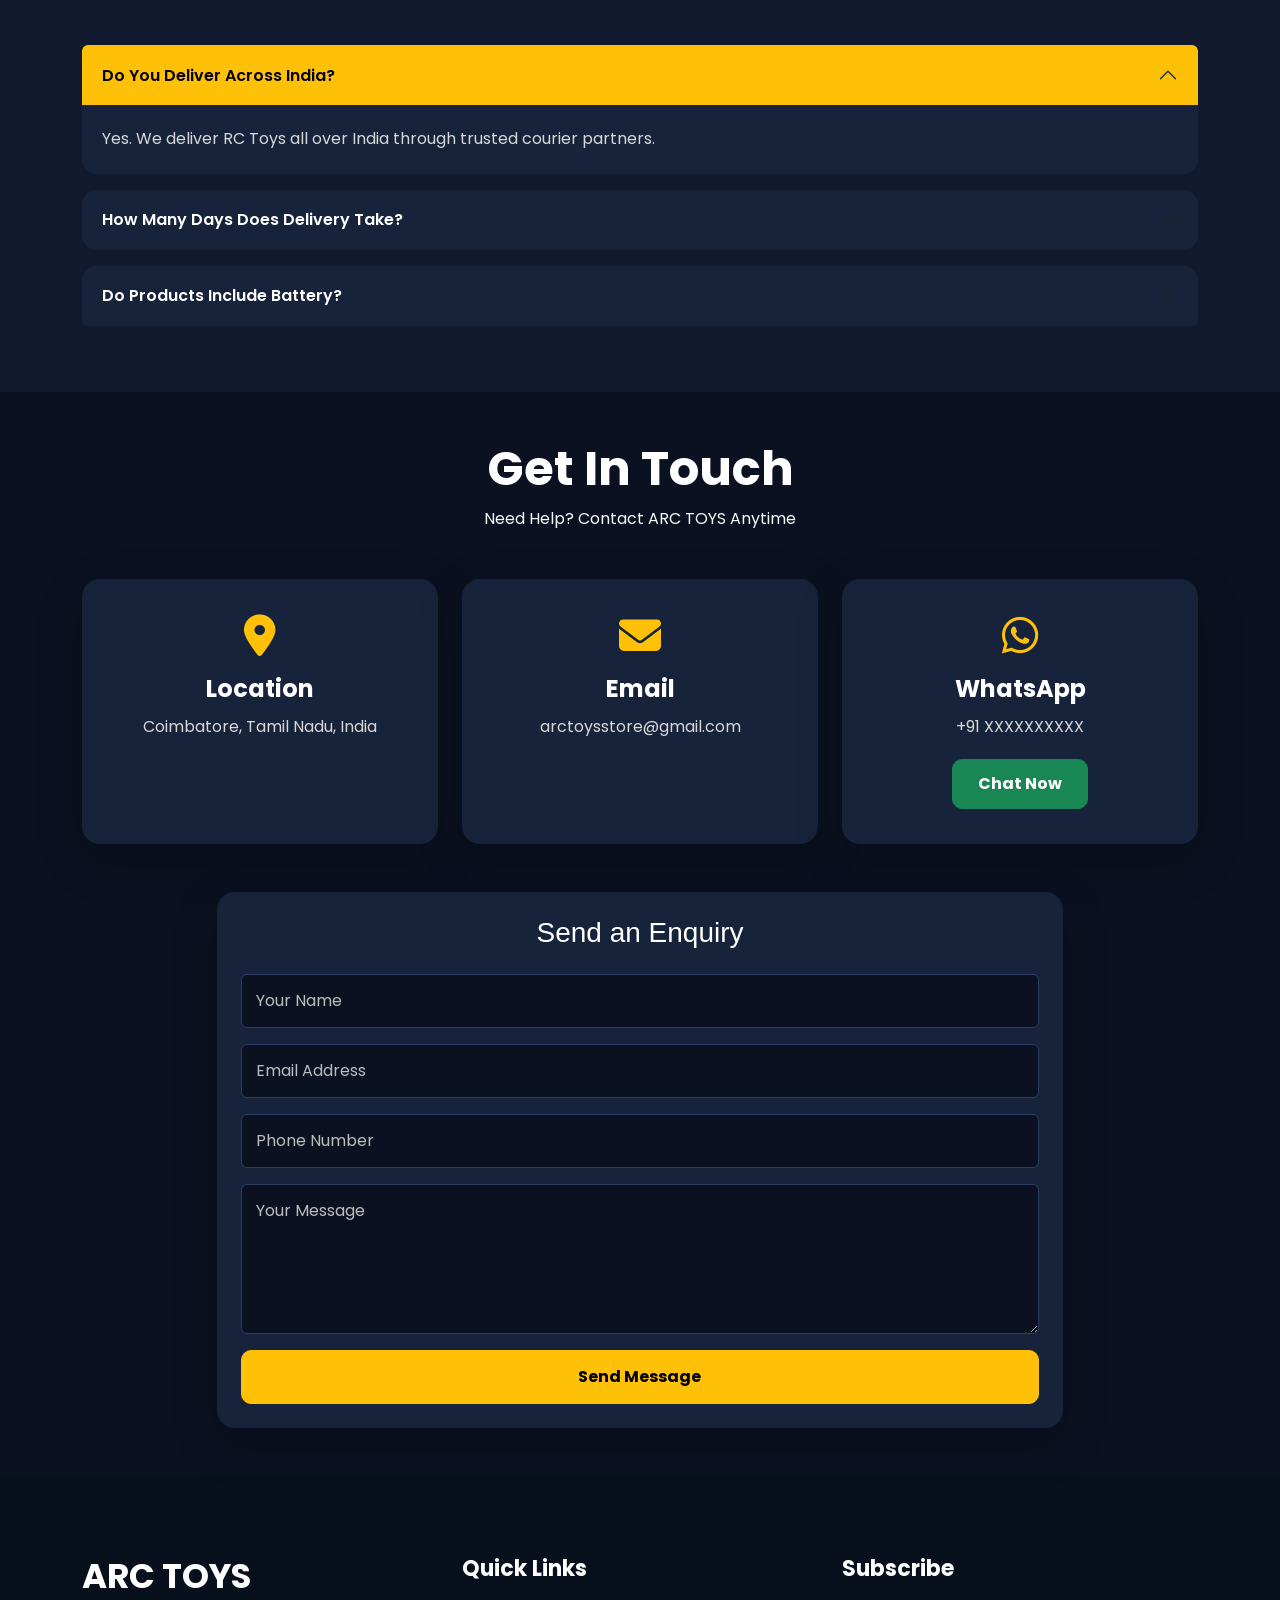
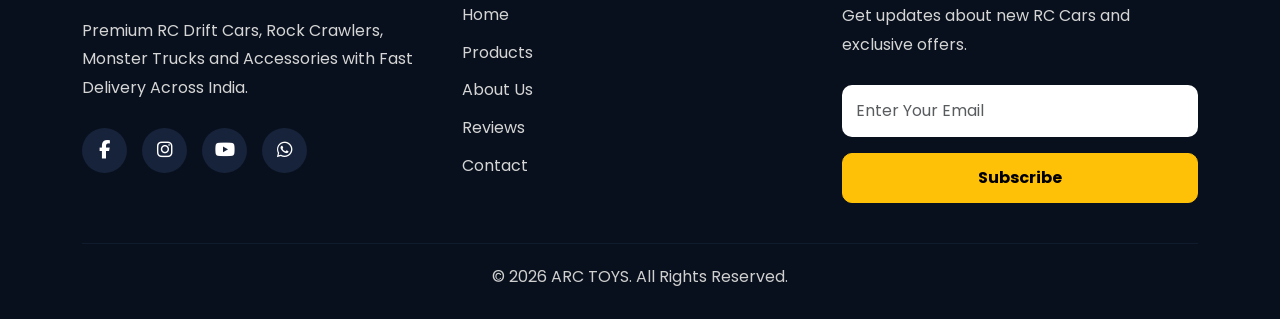
==== commit 72bc0091: "Add files via upload" ====
--- a/index.html
+++ b/index.html
@@ -23,6 +23,22 @@
 
 <body>
 
+<div id="loader">
+
+<div class="loader-content">
+
+<img src="images/logo.png" class="loader-logo" alt="ARC TOYS">
+
+<h2>ARC TOYS</h2>
+
+<div class="spinner-border text-warning mt-3" role="status"></div>
+
+<p class="mt-3">Loading...</p>
+
+</div>
+
+</div>
+
 <!-- ================= HEADER ================= -->
 
 <header class="header">
@@ -59,31 +75,31 @@
 
 <li class="nav-item">
 
-<a class="nav-link active" href="#">Home</a>
+<a class="nav-link active" href="#home">Home</a>
 
 </li>
 
 <li class="nav-item">
 
-<a class="nav-link" href="#">Products</a>
+<a class="nav-link" href="#products">Products</a>
 
 </li>
 
 <li class="nav-item">
 
-<a class="nav-link" href="#">About</a>
+<a class="nav-link" href="#about">About</a>
 
 </li>
 
 <li class="nav-item">
 
-<a class="nav-link" href="#">Reviews</a>
+<a class="nav-link" href="#reviews">Reviews</a>
 
 </li>
 
 <li class="nav-item">
 
-<a class="nav-link" href="#">Contact</a>
+<a class="nav-link" href="#contact">Contact</a>
 
 </li>
 
@@ -99,7 +115,7 @@
 
 <!-- ================= HERO ================= -->
 
-<section class="hero">
+<section id="home" class="hero">
 
 <div class="container">
 
@@ -233,7 +249,7 @@
 
 <!-- ================= BEST SELLING PRODUCTS ================= -->
 
-<section class="products py-5">
+<section id="products" class="products py-5">
 
 <div class="container">
 
@@ -301,13 +317,18 @@
 
 <div class="d-grid gap-2 mt-3">
 
-<a href="#" class="btn btn-warning">
+<a href="https://wa.me/919361478540?text=Hi%20ARC%20TOYS,%20I%20am%20interested%20in%20the%20RC%20Drift%20Car.%20Please%20share%20more%20details."
+target="_blank"
+class="btn btn-warning">
 
 Buy Now
 
 </a>
 
-<a href="#" class="btn btn-outline-light">
+<a href="#"
+class="btn btn-outline-light"
+data-bs-toggle="modal"
+data-bs-target="#productModal">
 
 View Details
 
@@ -379,13 +400,18 @@
 
 <div class="d-grid gap-2 mt-3">
 
-<a href="#" class="btn btn-warning">
+<a href="https://wa.me/919361478540?text=Hi%20ARC%20TOYS,%20I%20am%20interested%20in%20the%20Rock%20Crawler.%20Please%20share%20more%20details."
+target="_blank"
+class="btn btn-warning">
 
 Buy Now
 
 </a>
 
-<a href="#" class="btn btn-outline-light">
+<a href="#"
+class="btn btn-outline-light"
+data-bs-toggle="modal"
+data-bs-target="#productModal">
 
 View Details
 
@@ -476,13 +502,18 @@
 
 <div class="d-grid gap-2 mt-3">
 
-<a href="#" class="btn btn-warning">
+<a href="https://wa.me/919361478540?text=Hi%20ARC%20TOYS,%20I%20am%20interested%20in%20the%20RC%20Monster%20Truck.%20Please%20share%20more%20details."
+target="_blank"
+class="btn btn-warning">
 
 Buy Now
 
 </a>
 
-<a href="#" class="btn btn-outline-light">
+<a href="#"
+class="btn btn-outline-light"
+data-bs-toggle="modal"
+data-bs-target="#productModal">
 
 View Details
 
@@ -574,13 +605,18 @@
 
 <div class="d-grid gap-2 mt-3">
 
-<a href="#" class="btn btn-warning">
+<a href="https://wa.me/919361478540?text=Hi%20ARC%20TOYS,%20I%20am%20interested%20in%20the%20Professional%20Drift%20Car.%20Please%20share%20more%20details."
+target="_blank"
+class="btn btn-warning">
 
 Buy Now
 
 </a>
 
-<a href="#" class="btn btn-outline-light">
+<a href="#"
+class="btn btn-outline-light"
+data-bs-toggle="modal"
+data-bs-target="#productModal">
 
 View Details
 
@@ -630,7 +666,7 @@
 
 <!-- ================= WHY CHOOSE ARC TOYS ================= -->
 
-<section class="why-us py-5">
+<section id="about" class="why-us py-5">
 
 <div class="container">
 
@@ -738,7 +774,7 @@
 
 <!-- ================= CUSTOMER REVIEWS ================= -->
 
-<section class="reviews py-5">
+<section id="reviews" class="reviews py-5">
 
 <div class="container">
 
@@ -990,7 +1026,7 @@
 
 <!-- ================= CONTACT ================= -->
 
-<section class="contact py-5">
+<section id="contact" class="contact py-5">
 
 <div class="container">
 
@@ -1102,8 +1138,171 @@
 
 </div>
 
+<div class="row mt-5">
+
+<div class="col-lg-8 mx-auto">
+
+<div class="card border-0 shadow-lg contact-form-card">
+
+<div class="card-body p-4">
+
+<h3 class="text-center mb-4">
+
+Send an Enquiry
+
+</h3>
+
+<form>
+
+<div class="mb-3">
+
+<input
+type="text"
+class="form-control"
+placeholder="Your Name"
+required>
+
+</div>
+
+<div class="mb-3">
+
+<input
+type="email"
+class="form-control"
+placeholder="Email Address"
+required>
+
+</div>
+
+<div class="mb-3">
+
+<input
+type="tel"
+class="form-control"
+placeholder="Phone Number"
+required>
+
+</div>
+
+<div class="mb-3">
+
+<textarea
+class="form-control"
+rows="5"
+placeholder="Your Message"></textarea>
+
+</div>
+
+<button
+type="submit"
+class="btn btn-warning w-100">
+
+Send Message
+
+</button>
+
+</form>
+
+</div>
+
+</div>
+
+</div>
+
+</div>
+
 </section>
 
+<!-- ================= PRODUCT DETAILS MODAL ================= -->
+
+<div class="modal fade" id="productModal" tabindex="-1">
+
+<div class="modal-dialog modal-lg modal-dialog-centered">
+
+<div class="modal-content bg-dark text-white">
+
+<div class="modal-header border-secondary">
+
+<h4 class="modal-title">
+
+RC Drift Car
+
+</h4>
+
+<button type="button"
+
+class="btn-close btn-close-white"
+
+data-bs-dismiss="modal">
+
+</button>
+
+</div>
+
+<div class="modal-body">
+
+<div class="row">
+
+<div class="col-md-6">
+
+<img src="images/drift.jpg"
+
+class="img-fluid rounded">
+
+</div>
+
+<div class="col-md-6">
+
+<h3 class="text-warning">
+
+₹2,499
+
+</h3>
+
+<p>
+
+★★★★☆ (4.9/5)
+
+</p>
+
+<ul>
+
+<li>1:16 Scale RC Drift Car</li>
+
+<li>4WD High Speed</li>
+
+<li>30 KM/H Speed</li>
+
+<li>Rechargeable Battery Included</li>
+
+<li>2.4GHz Remote Control</li>
+
+<li>LED Lights</li>
+
+<li>USB Charging Cable Included</li>
+
+</ul>
+
+<a href="https://wa.me/91YOURNUMBER"
+
+class="btn btn-success w-100">
+
+Order on WhatsApp
+
+</a>
+
+</div>
+
+</div>
+
+</div>
+
+</div>
+
+</div>
+
+</div>
+
 <!-- ================= FOOTER ================= -->
 
 <footer class="footer">
@@ -1222,7 +1421,7 @@
 
 <a
 
-href="https://wa.me/91XXXXXXXXXX"
+href="https://wa.me/919361478540"
 
 target="_blank"
 
@@ -1232,10 +1431,18 @@
 
 </a>
 
+<a href="#home" class="back-to-top">
+
+<i class="fas fa-arrow-up"></i>
+
+</a>
+
 <!-- ================= BOOTSTRAP ================= -->
 
 <script src="https://cdn.jsdelivr.net/npm/bootstrap@5.3.3/dist/js/bootstrap.bundle.min.js"></script>
 
+<script src="script.js"></script>
+
 </body>
 
 </html>
--- a/style.css
+++ b/style.css
@@ -1195,3 +1195,227 @@
 color:#000;
 
 }
+
+/*=========================
+ BACK TO TOP
+=========================*/
+
+.back-to-top{
+
+position:fixed;
+
+right:20px;
+
+bottom:95px;
+
+width:55px;
+
+height:55px;
+
+background:#FFC107;
+
+color:#000;
+
+border-radius:50%;
+
+display:flex;
+
+justify-content:center;
+
+align-items:center;
+
+text-decoration:none;
+
+font-size:22px;
+
+box-shadow:0 10px 25px rgba(0,0,0,.35);
+
+transition:.3s;
+
+z-index:999;
+
+}
+
+.back-to-top:hover{
+
+transform:translateY(-5px);
+
+background:#fff;
+
+color:#000;
+
+}
+
+.contact-form-card{
+
+background:#17233b;
+
+border-radius:18px;
+
+color:#fff;
+
+}
+
+.contact-form-card .form-control{
+
+background:#0B1120;
+
+border:1px solid #2b3d63;
+
+color:#fff;
+
+padding:14px;
+
+}
+
+.contact-form-card .form-control::placeholder{
+
+color:#bdbdbd;
+
+}
+
+.contact-form-card .form-control:focus{
+
+background:#0B1120;
+
+color:#fff;
+
+border-color:#FFC107;
+
+box-shadow:none;
+
+}
+
+.contact-form-card .btn{
+
+padding:14px;
+
+font-weight:700;
+
+border-radius:10px;
+
+}
+
+/*=========================
+ LOADER
+=========================*/
+
+#loader{
+
+position:fixed;
+
+top:0;
+
+left:0;
+
+width:100%;
+
+height:100%;
+
+background:#08101d;
+
+display:flex;
+
+justify-content:center;
+
+align-items:center;
+
+z-index:99999;
+
+}
+
+.loader-content{
+
+text-align:center;
+
+color:#fff;
+
+}
+
+.loader-logo{
+
+width:100px;
+
+margin-bottom:20px;
+
+}
+
+.loader-content h2{
+
+font-size:36px;
+
+font-weight:700;
+
+}
+
+.loader-content p{
+
+font-size:18px;
+
+color:#ddd;
+
+}
+
+/*=========================
+ STICKY HEADER
+=========================*/
+
+.header{
+
+position:sticky;
+
+top:0;
+
+z-index:9999;
+
+background:#08101d;
+
+box-shadow:0 5px 20px rgba(0,0,0,.35);
+
+}
+
+html{
+
+scroll-behavior:smooth;
+
+}
+
+.nav-link{
+
+position:relative;
+
+transition:.3s;
+
+}
+
+.nav-link::after{
+
+content:"";
+
+position:absolute;
+
+left:0;
+
+bottom:-5px;
+
+width:0;
+
+height:2px;
+
+background:#FFC107;
+
+transition:.3s;
+
+}
+
+.nav-link:hover::after{
+
+width:100%;
+
+}
+
+.nav-link:hover{
+
+color:#FFC107 !important;
+
+}
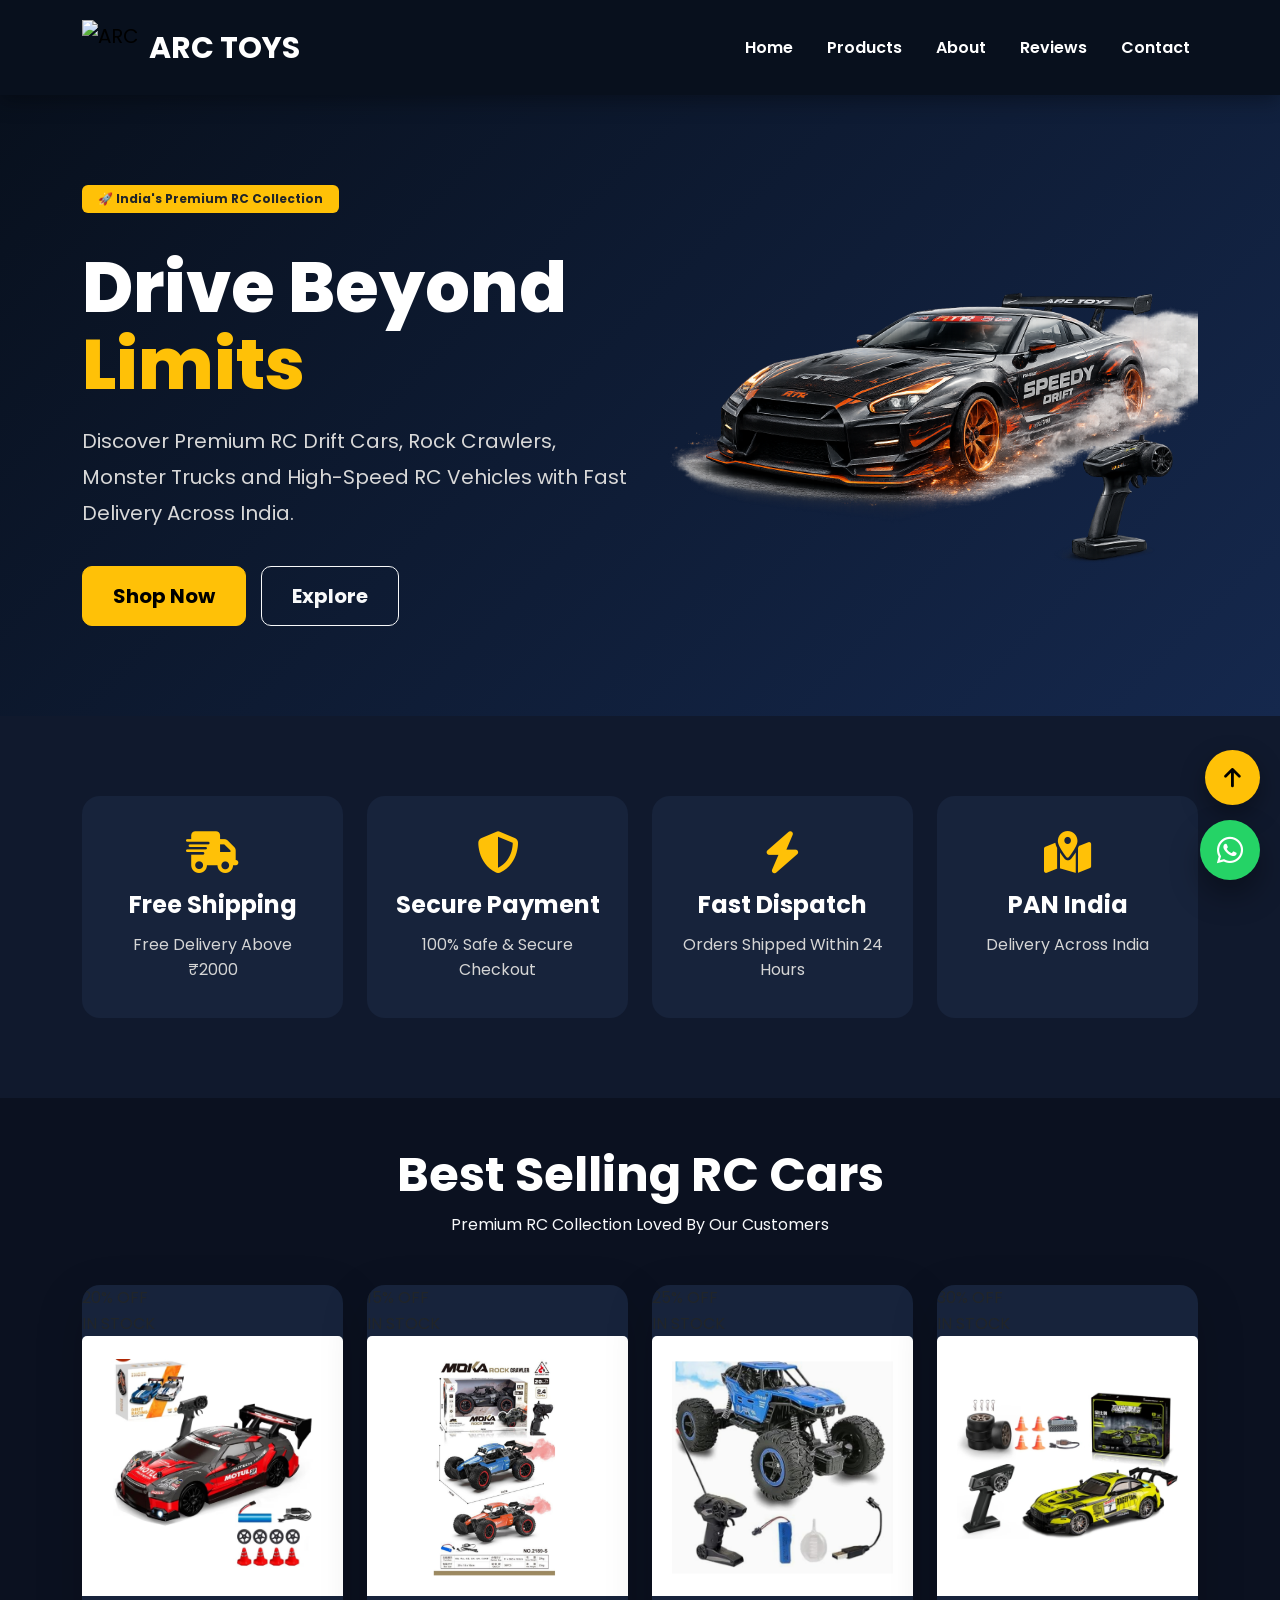
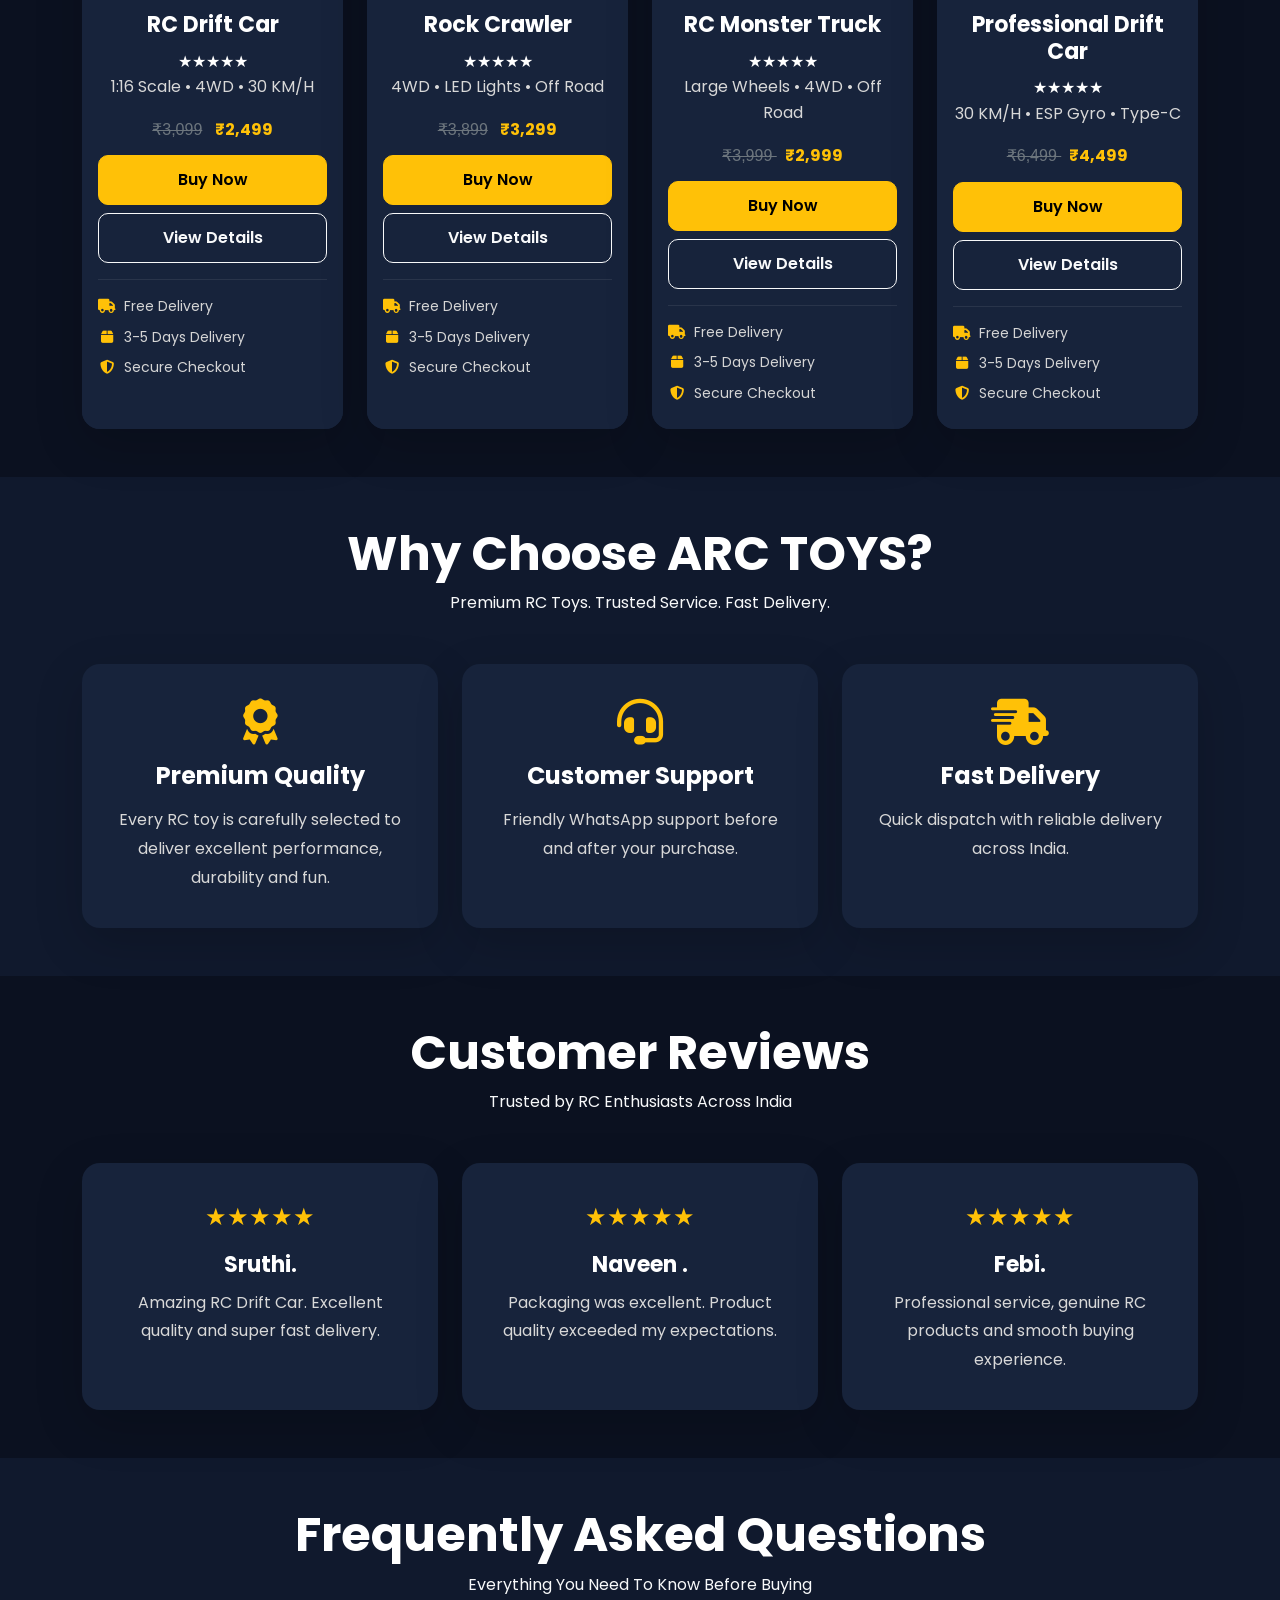
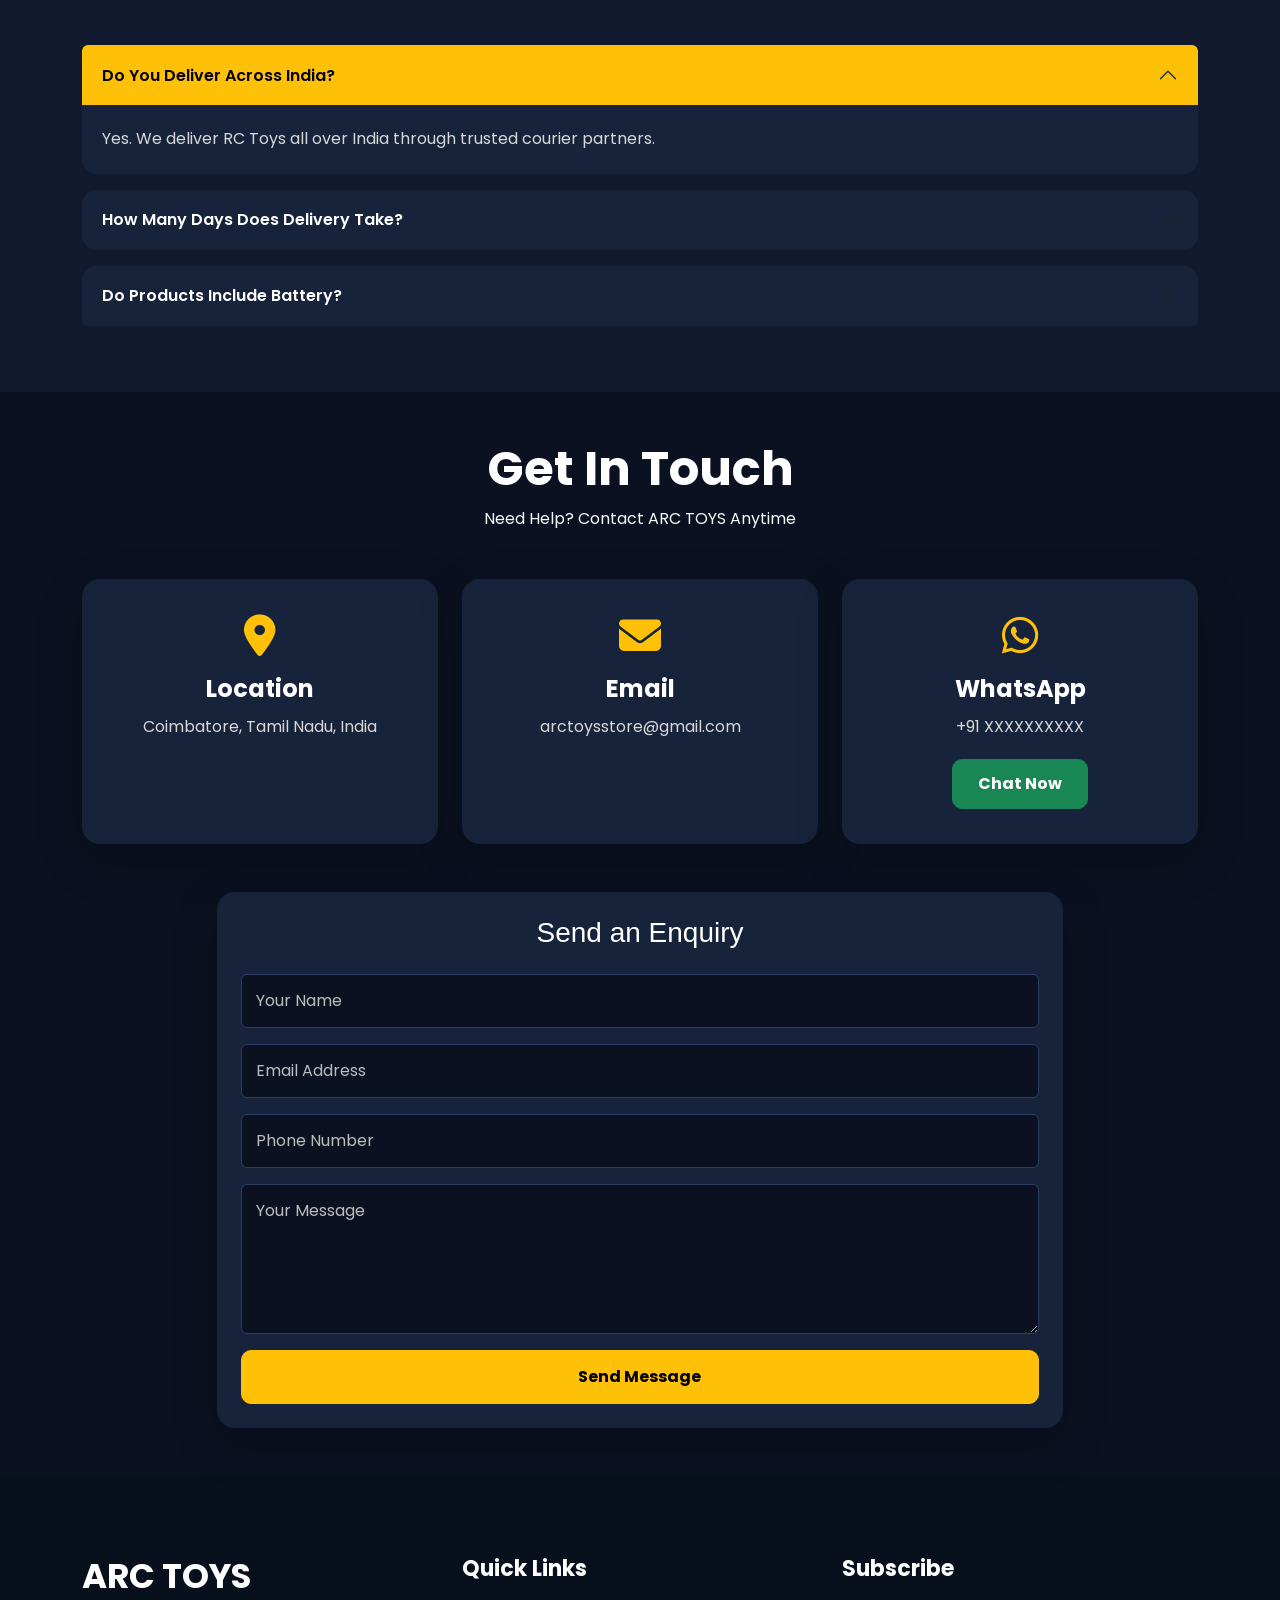
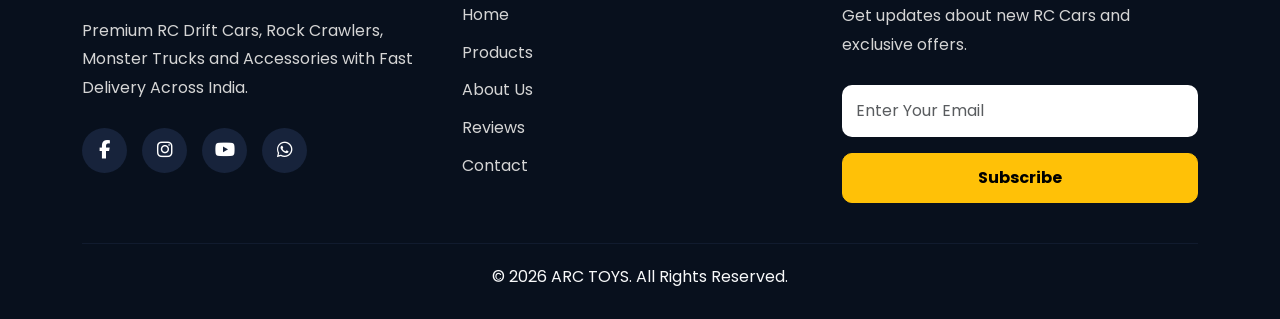
==== commit 58455a7c: "Add files via upload" ====
--- a/index.html
+++ b/index.html
@@ -8,6 +8,24 @@
 <meta name="viewport" content="width=device-width, initial-scale=1.0">
 
 <title>ARC TOYS | Premium RC Cars</title>
+
+<meta name="description" content="Buy Premium RC Drift Cars, Rock Crawlers, Monster Trucks and RC Accessories Online in India.">
+
+<meta name="keywords" content="RC Cars, Drift Car, Rock Crawler, RC Toys, Monster Truck, Remote Control Car">
+
+<meta name="author" content="ARC TOYS">
+
+<meta name="viewport" content="width=device-width, initial-scale=1">
+
+<meta property="og:title" content="ARC TOYS">
+
+<meta property="og:description" content="Premium RC Cars Online India">
+
+<meta property="og:image" content="logo.png">
+
+<meta property="og:type" content="website">
+
+<link rel="icon" type="image/png" href="logo.png">
 
 <link rel="icon" href="images/logo.png">
 
@@ -1405,7 +1423,7 @@
 
 <div class="text-center">
 
-<p class="copyright">
+<p class="copyright mb-0 text-light">
 
 © 2026 ARC TOYS. All Rights Reserved.
 
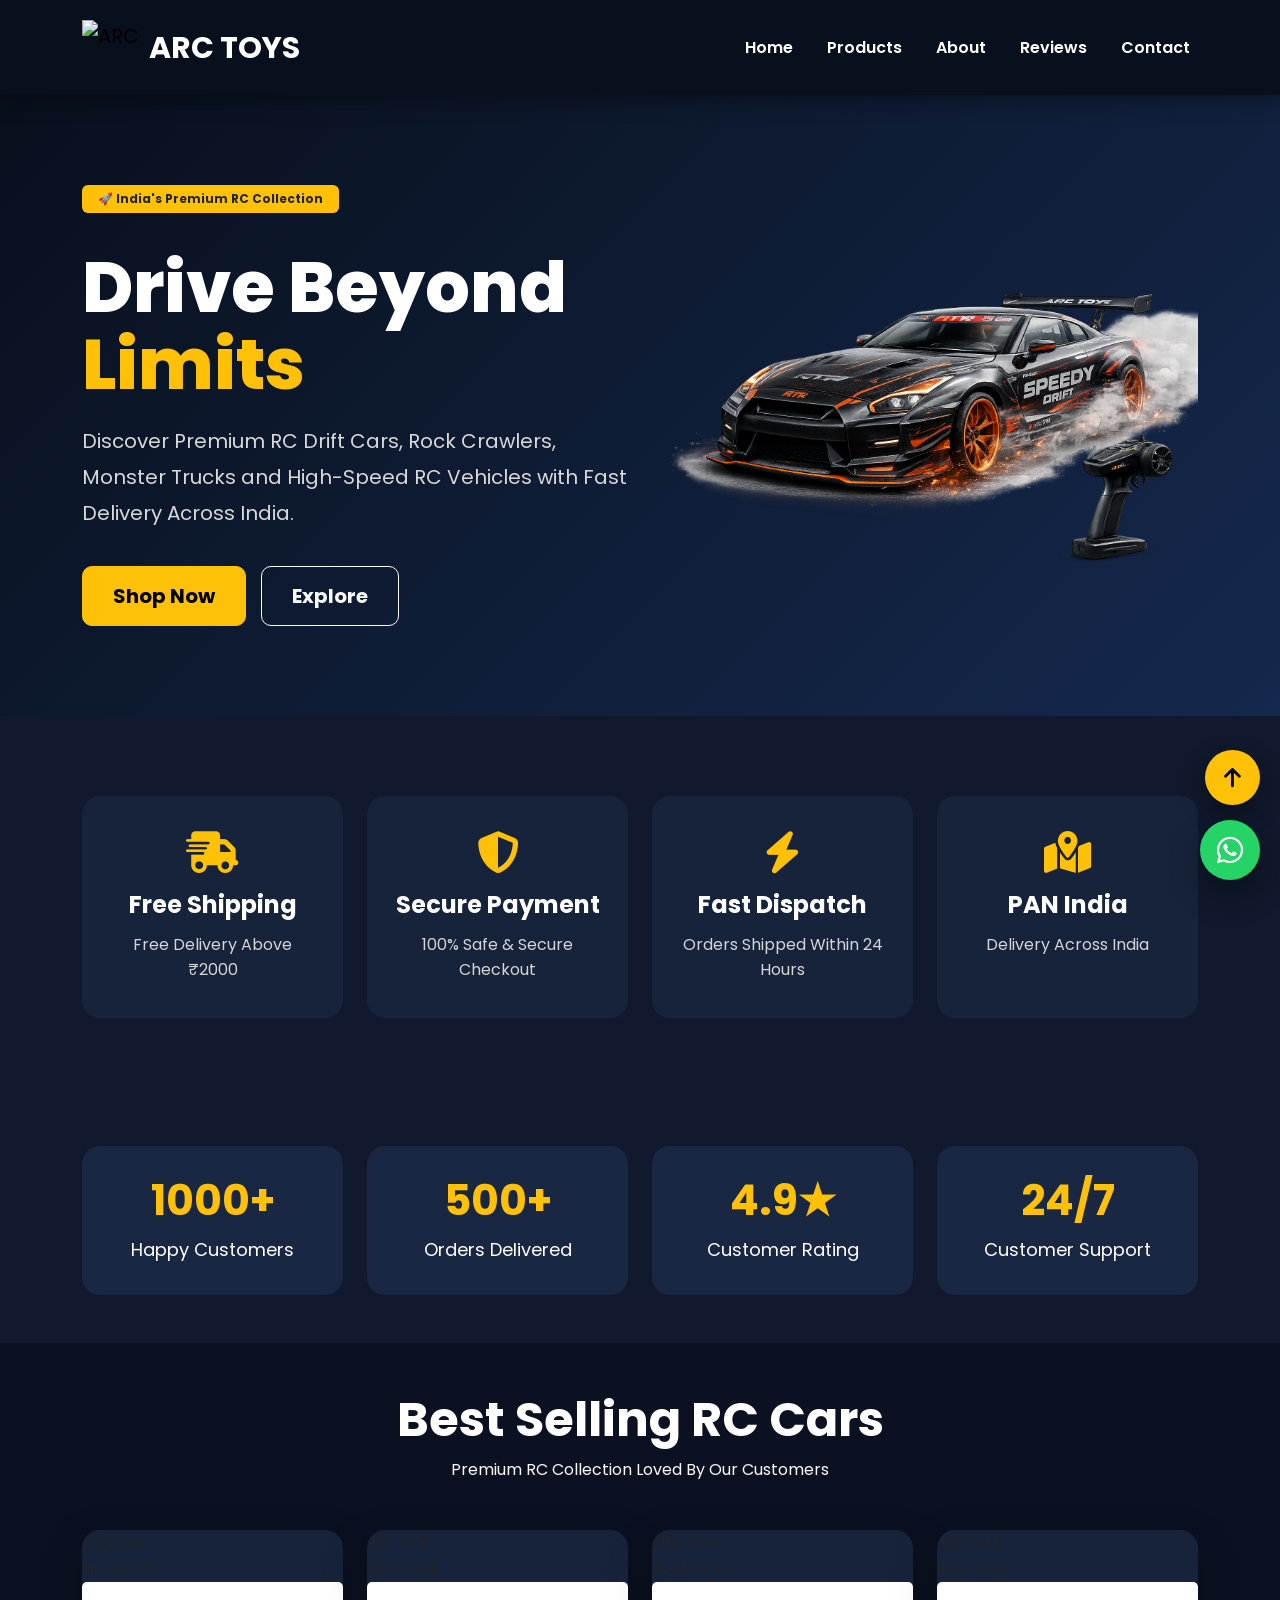
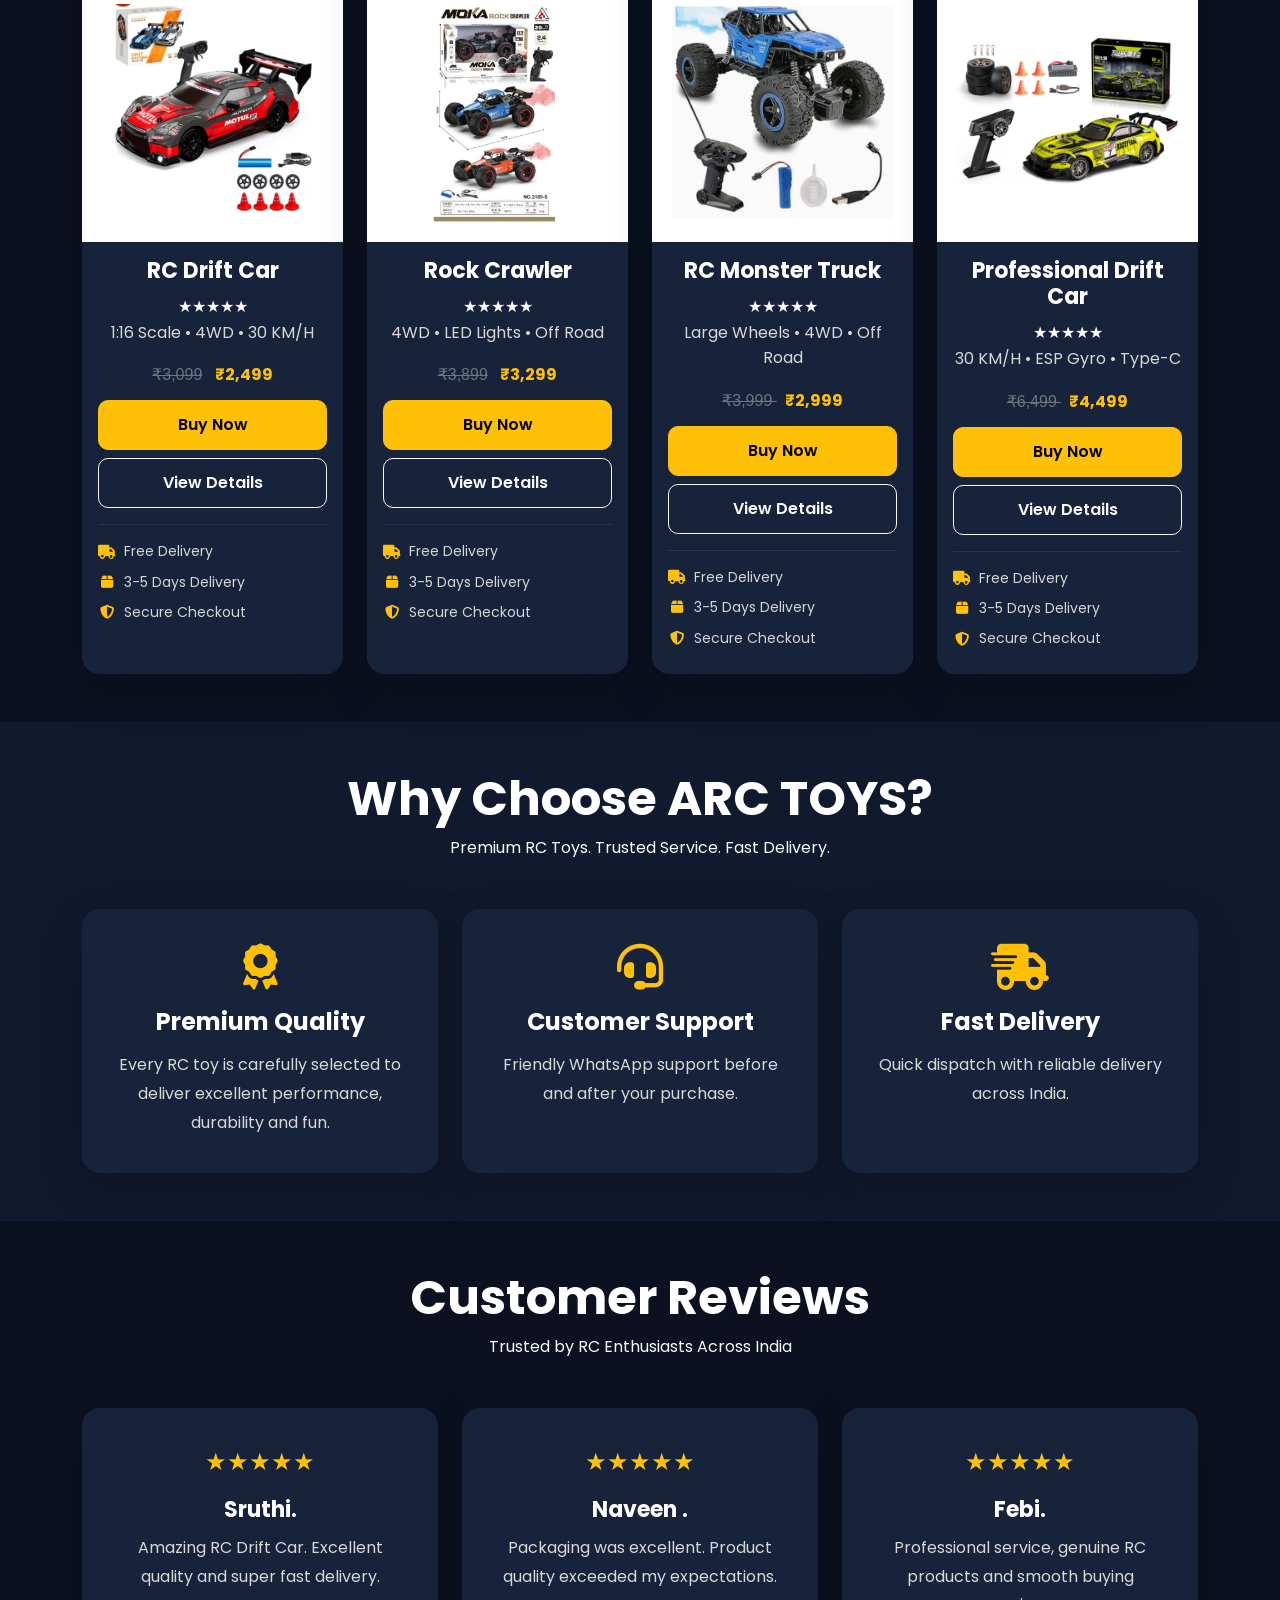
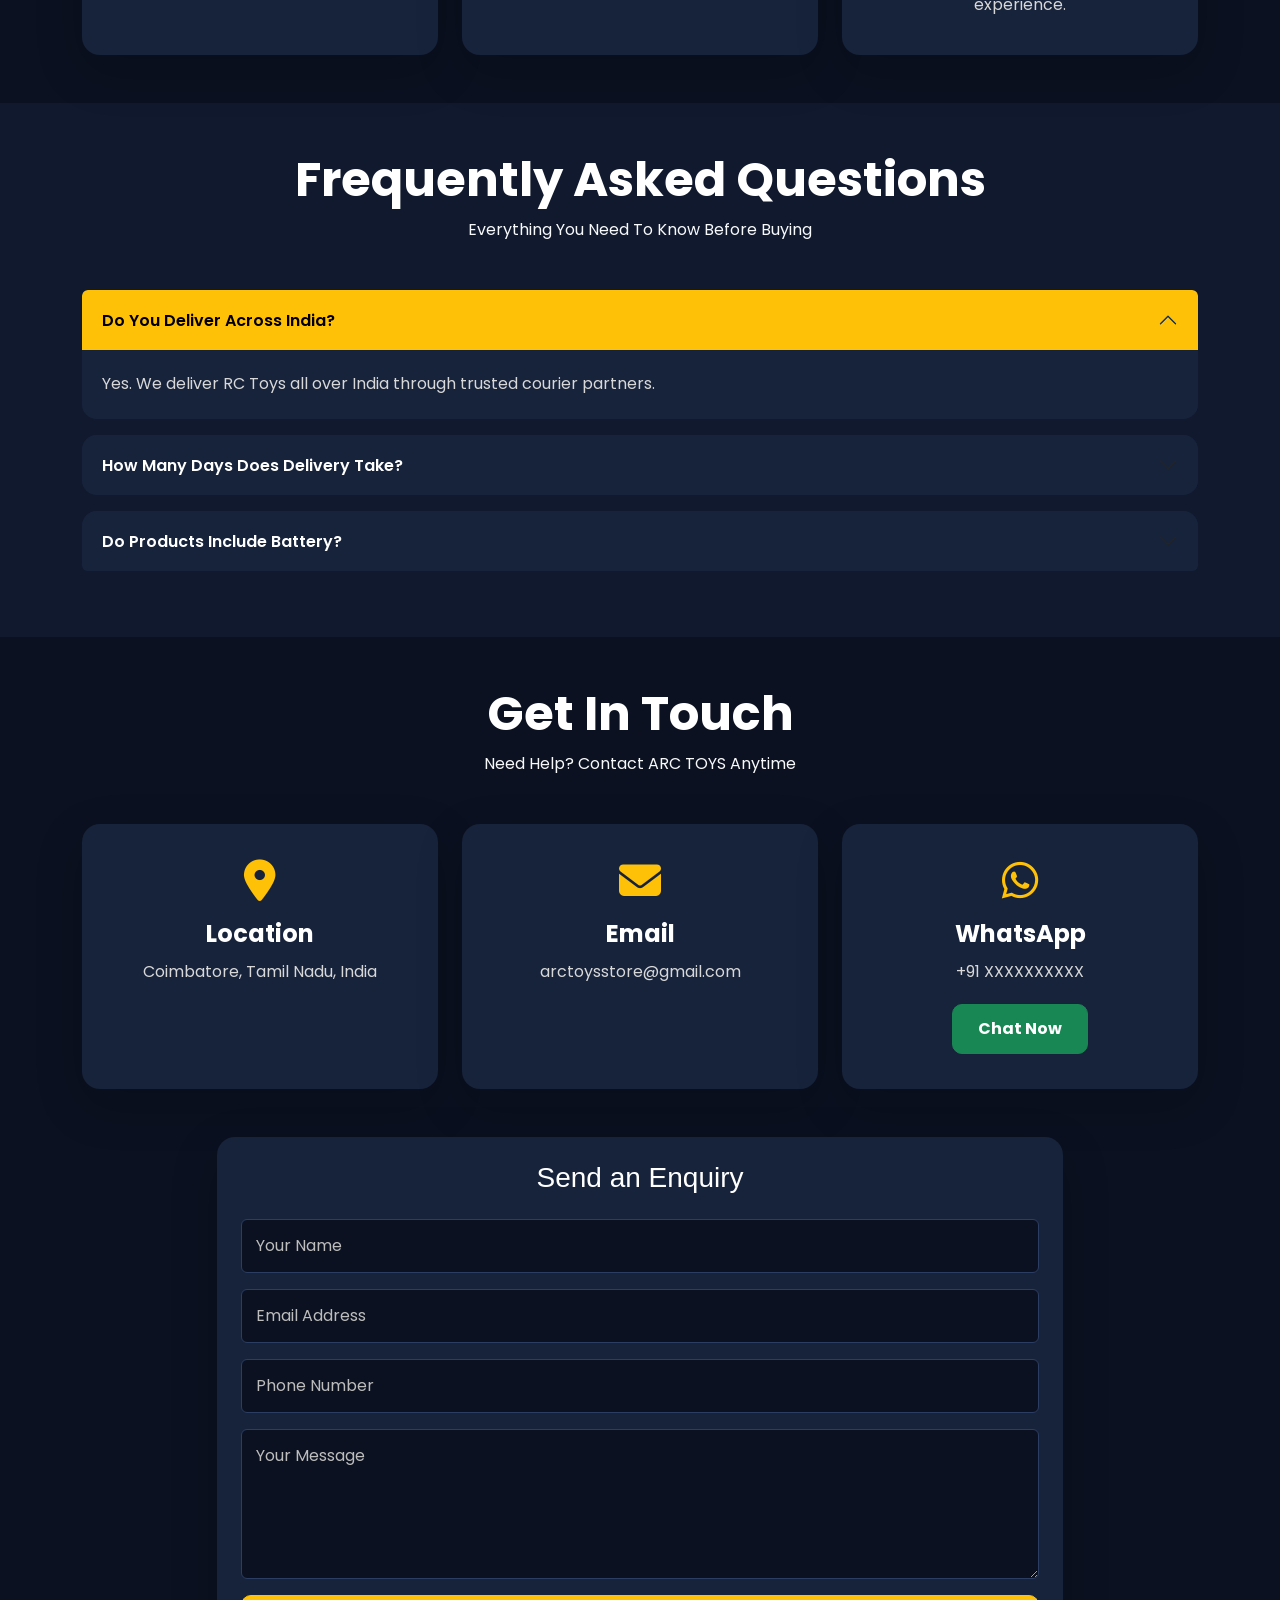
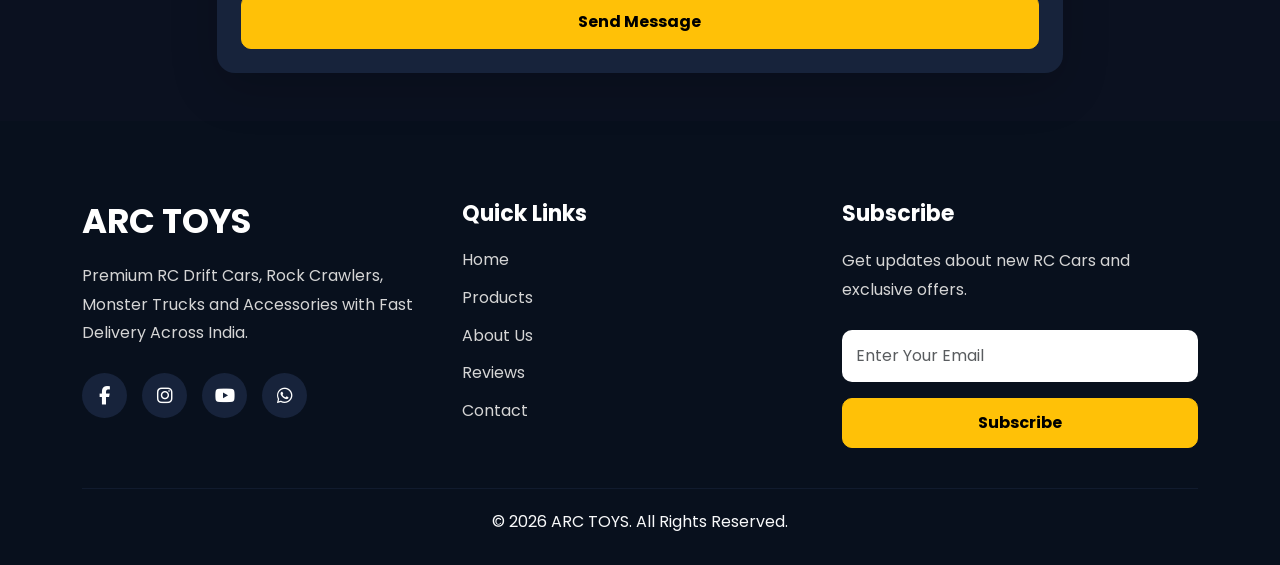
==== commit 472bf013: "Add files via upload" ====
--- a/index.html
+++ b/index.html
@@ -254,6 +254,66 @@
 <h4>PAN India</h4>
 
 <p>Delivery Across India</p>
+
+</div>
+
+</div>
+
+</div>
+
+</div>
+
+</section>
+
+<section class="counter-section py-5">
+
+<div class="container">
+
+<div class="row text-center g-4">
+
+<div class="col-lg-3 col-6">
+
+<div class="counter-box">
+
+<h2>1000+</h2>
+
+<p>Happy Customers</p>
+
+</div>
+
+</div>
+
+<div class="col-lg-3 col-6">
+
+<div class="counter-box">
+
+<h2>500+</h2>
+
+<p>Orders Delivered</p>
+
+</div>
+
+</div>
+
+<div class="col-lg-3 col-6">
+
+<div class="counter-box">
+
+<h2>4.9★</h2>
+
+<p>Customer Rating</p>
+
+</div>
+
+</div>
+
+<div class="col-lg-3 col-6">
+
+<div class="counter-box">
+
+<h2>24/7</h2>
+
+<p>Customer Support</p>
 
 </div>
 
--- a/style.css
+++ b/style.css
@@ -1419,3 +1419,129 @@
 color:#FFC107 !important;
 
 }
+
+/*=========================
+ PREMIUM PRODUCT EFFECT
+=========================*/
+
+.product-card{
+
+overflow:hidden;
+
+transition:0.4s ease;
+
+}
+
+.product-card:hover{
+
+transform:translateY(-10px);
+
+box-shadow:0 20px 40px rgba(255,193,7,.20);
+
+}
+
+.product-img{
+
+transition:0.4s ease;
+
+}
+
+.product-card:hover .product-img{
+
+transform:scale(1.08);
+
+}
+
+.btn-warning{
+
+transition:.3s;
+
+}
+
+.btn-warning:hover{
+
+transform:scale(1.03);
+
+box-shadow:0 0 20px rgba(255,193,7,.45);
+
+}
+
+.product-card h5{
+
+transition:.3s;
+
+}
+
+.product-card:hover h5{
+
+color:#FFC107;
+
+}
+
+.btn{
+
+border-radius:12px;
+
+font-weight:600;
+
+transition:.3s;
+
+}
+
+.btn:hover{
+
+transform:translateY(-3px);
+
+}
+
+/*=========================
+ COUNTER SECTION
+=========================*/
+
+.counter-section{
+
+background:#10192d;
+
+}
+
+.counter-box{
+
+background:#1a2742;
+
+padding:30px;
+
+border-radius:18px;
+
+transition:.3s;
+
+}
+
+.counter-box:hover{
+
+transform:translateY(-8px);
+
+box-shadow:0 15px 35px rgba(255,193,7,.20);
+
+}
+
+.counter-box h2{
+
+color:#FFC107;
+
+font-size:42px;
+
+font-weight:700;
+
+margin-bottom:10px;
+
+}
+
+.counter-box p{
+
+color:#fff;
+
+margin:0;
+
+font-size:18px;
+
+}
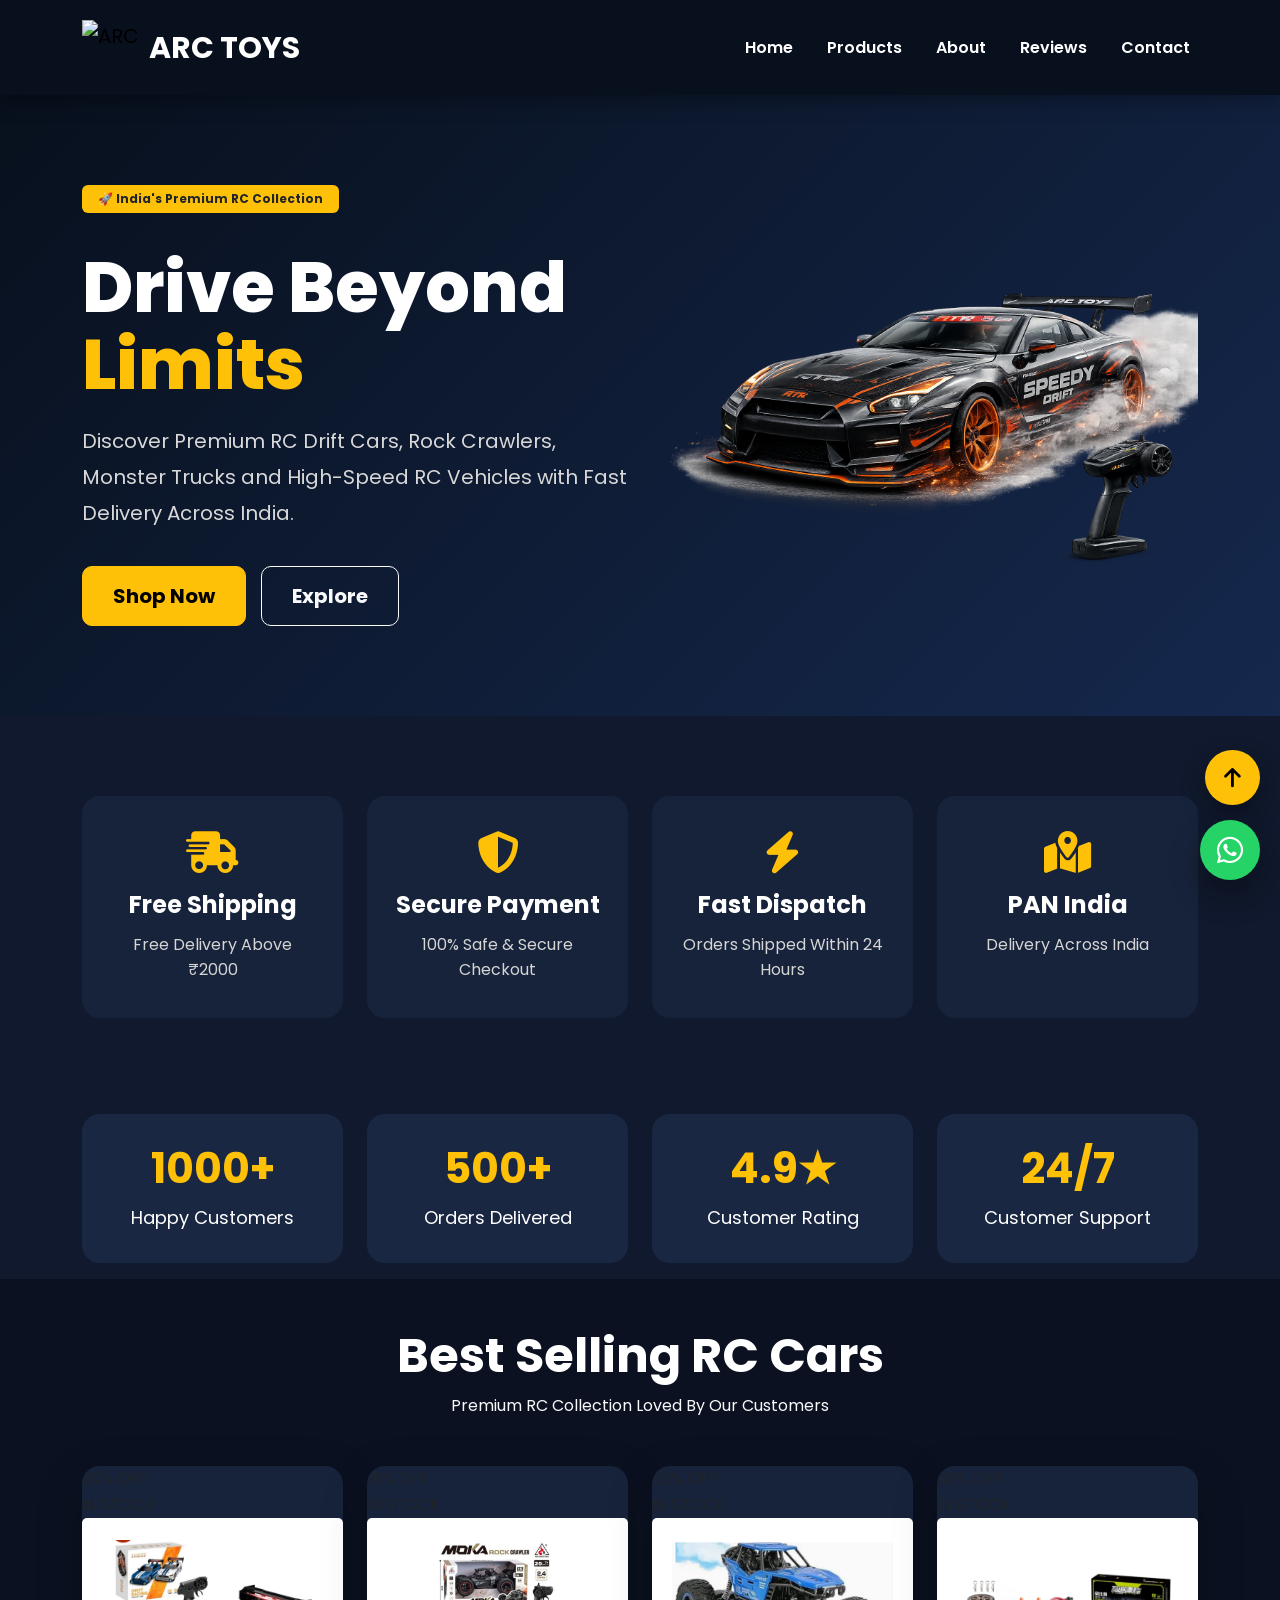
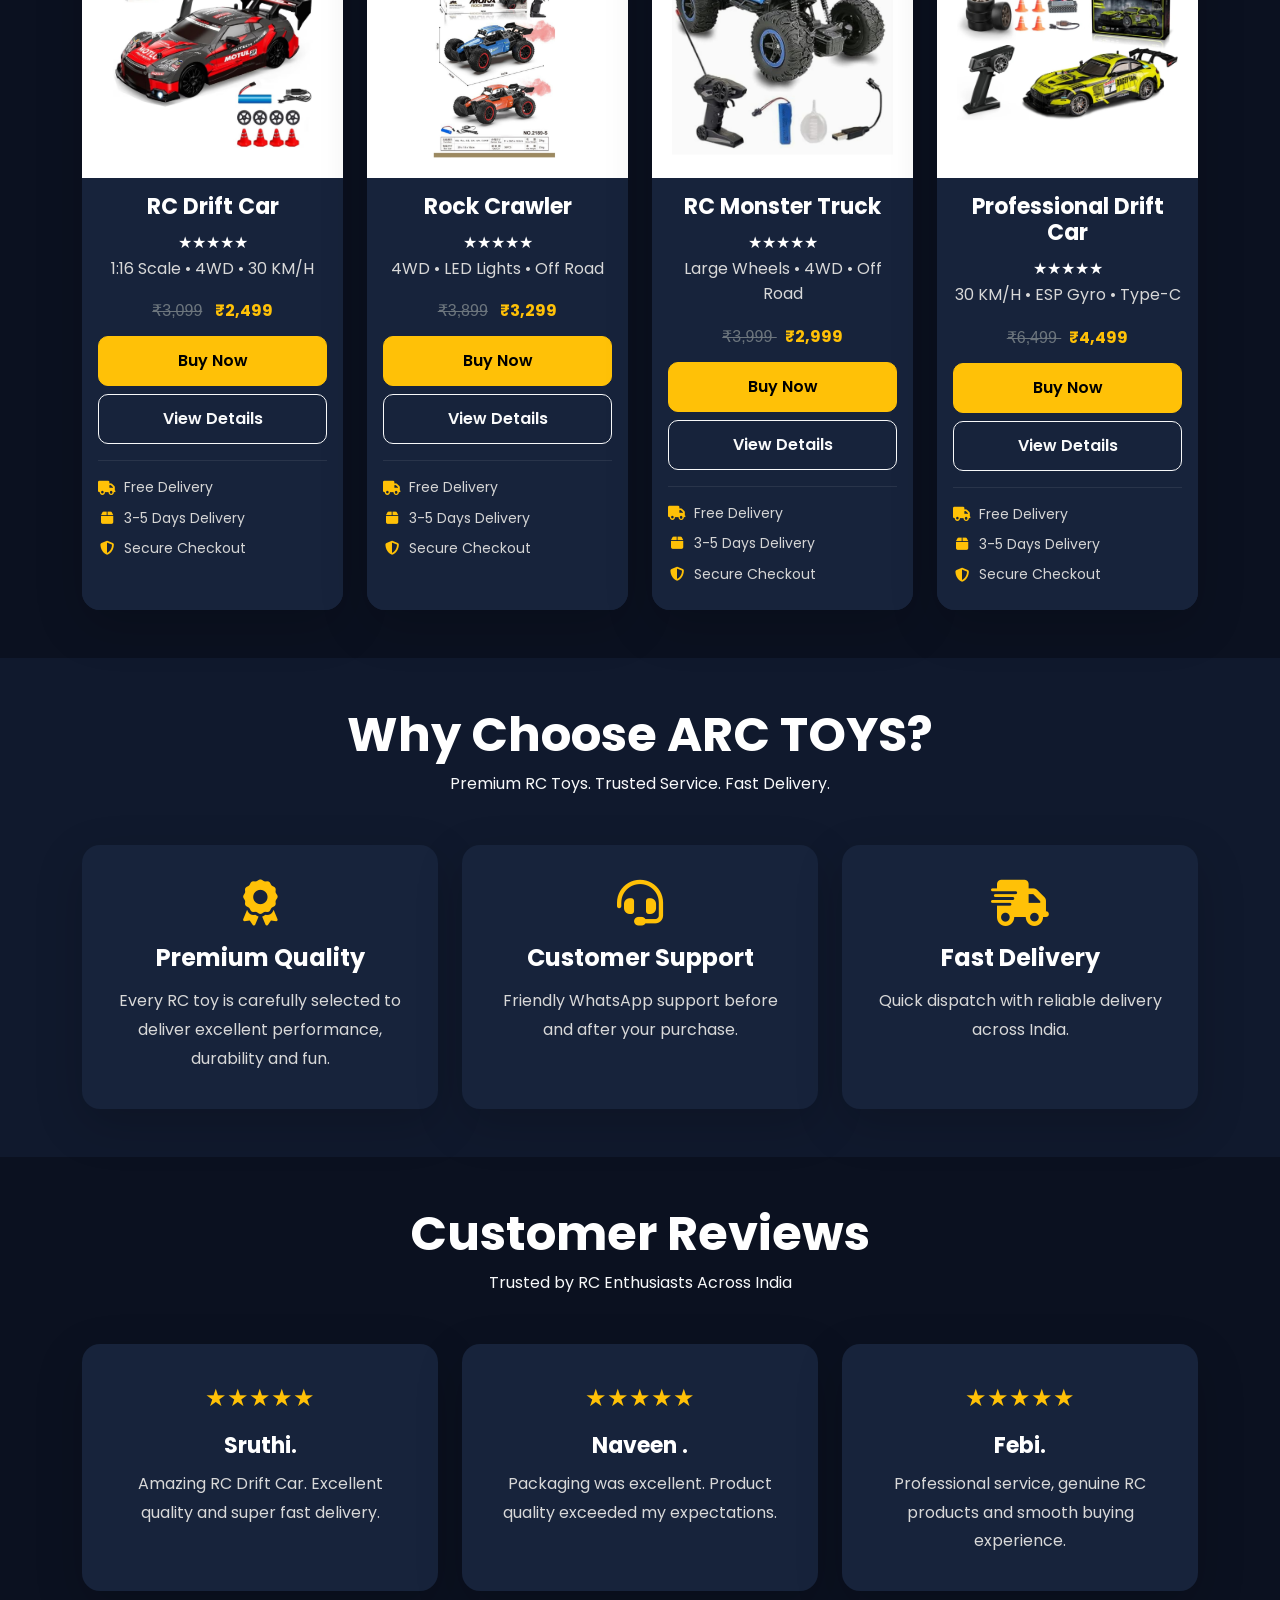
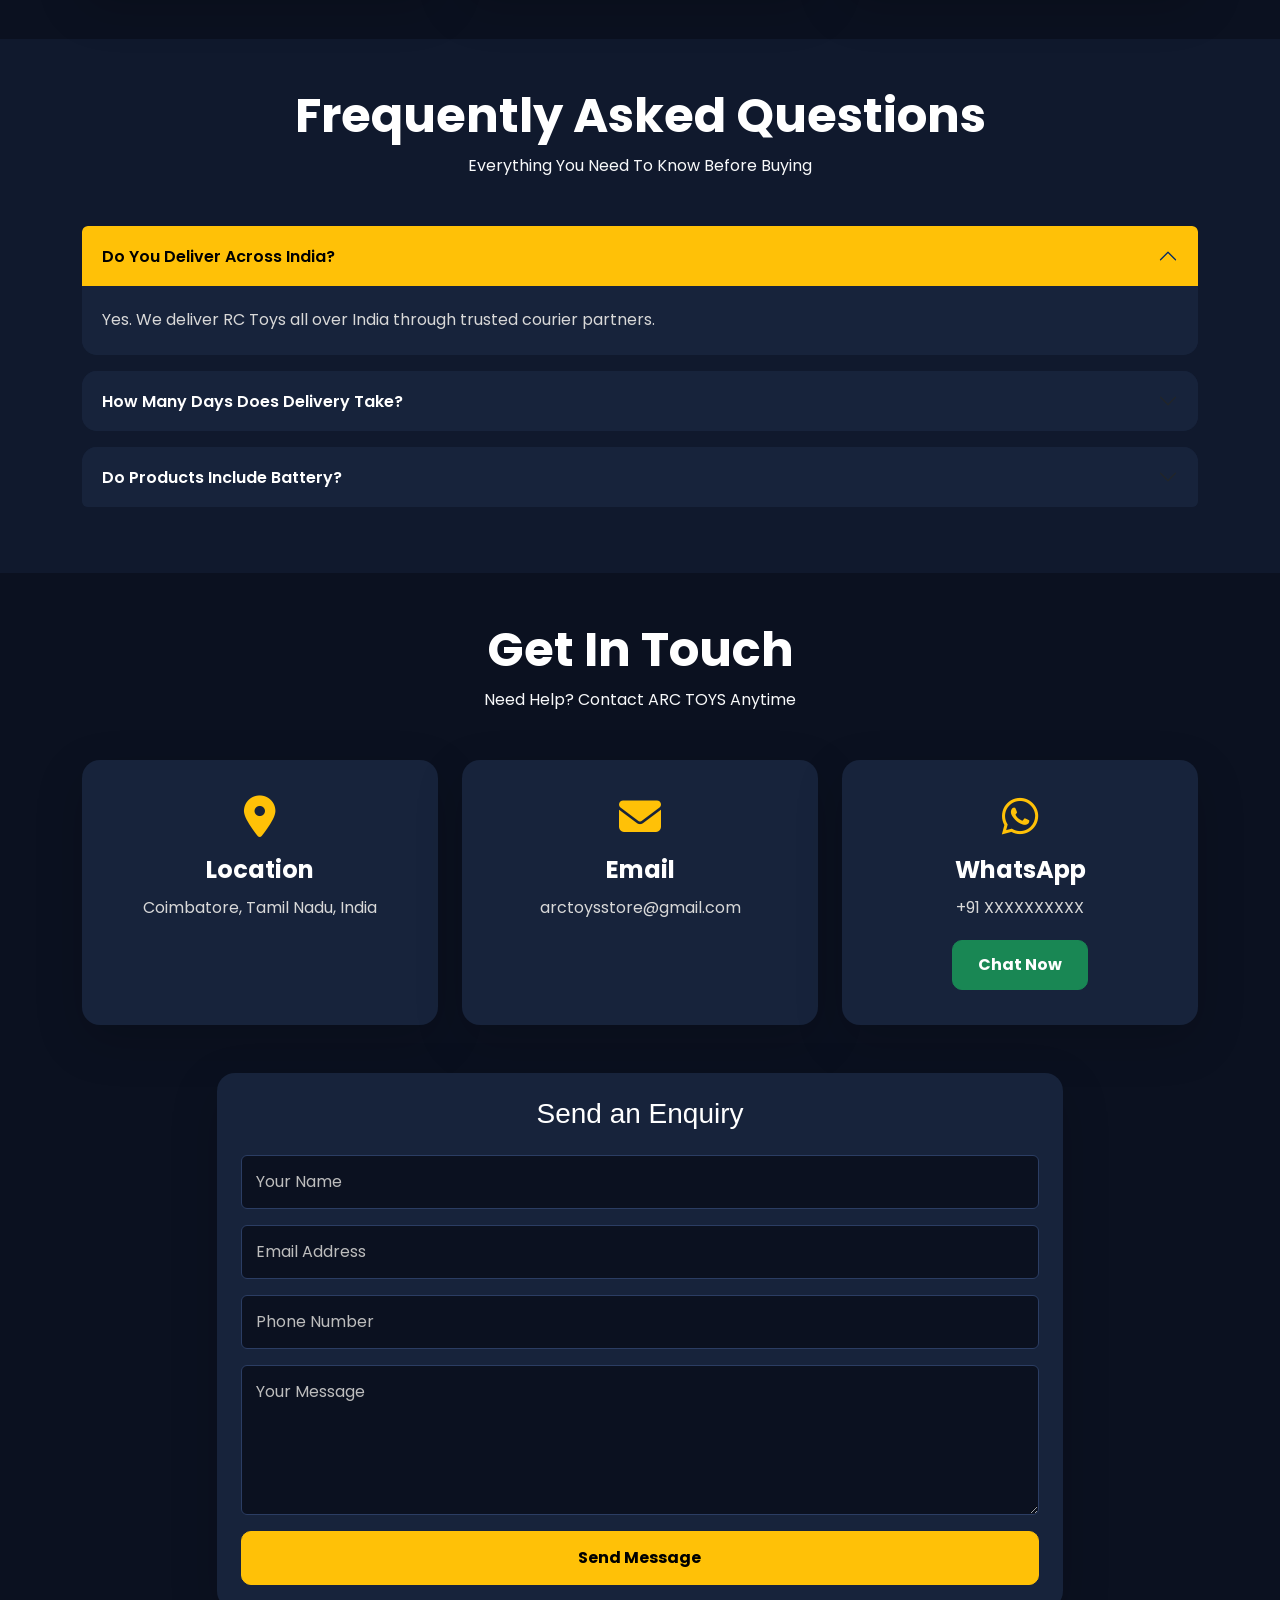
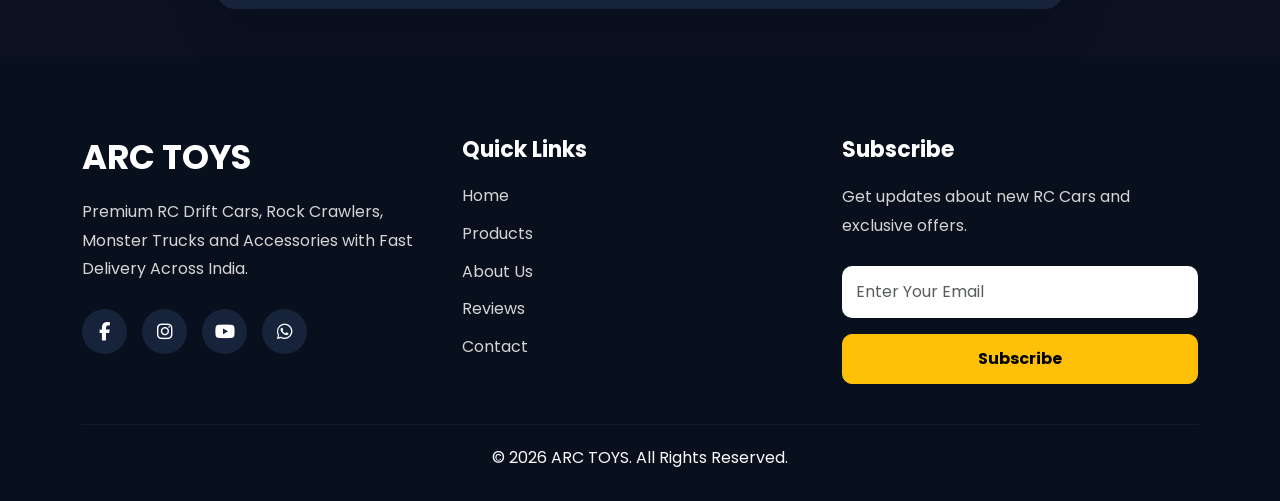
==== commit b780fa77: "Add files via upload" ====
--- a/index.html
+++ b/index.html
@@ -265,7 +265,7 @@
 
 </section>
 
-<section class="counter-section py-5">
+<section class="counter-section py-3">
 
 <div class="container">
 
